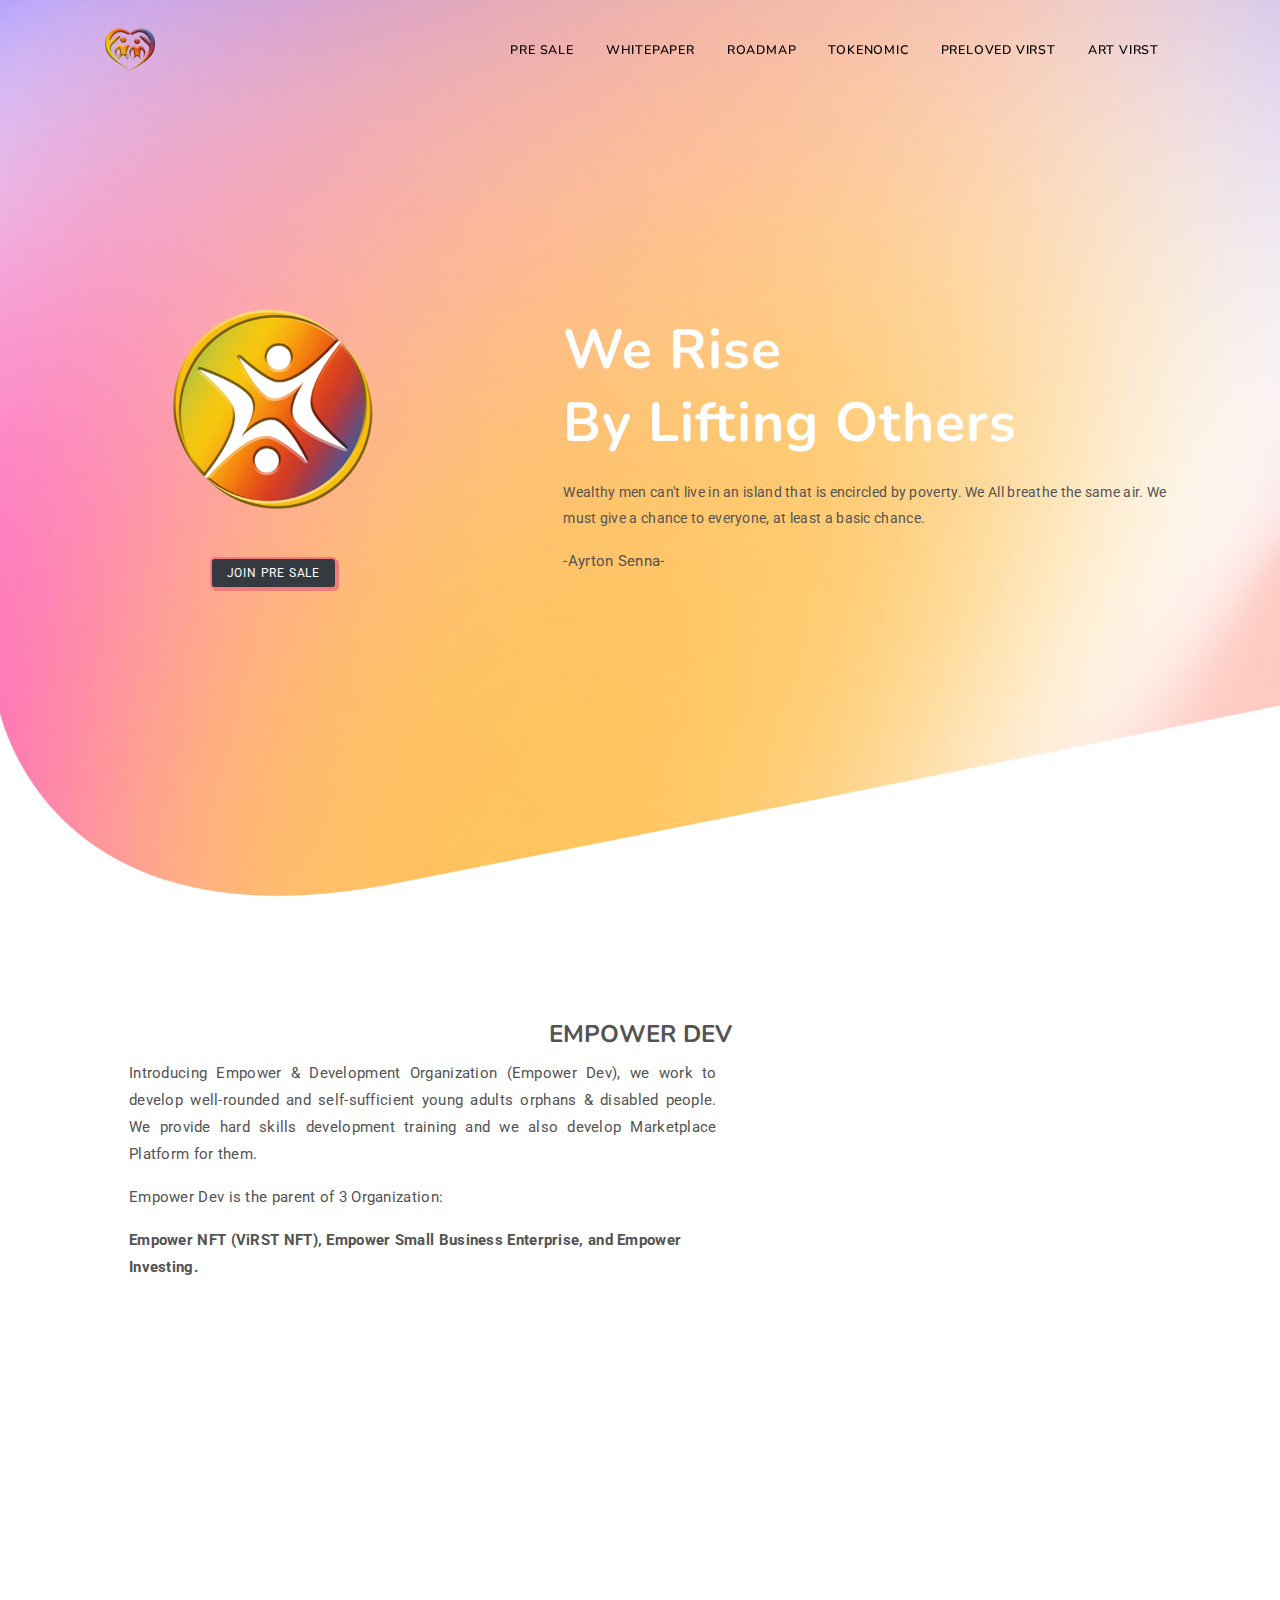
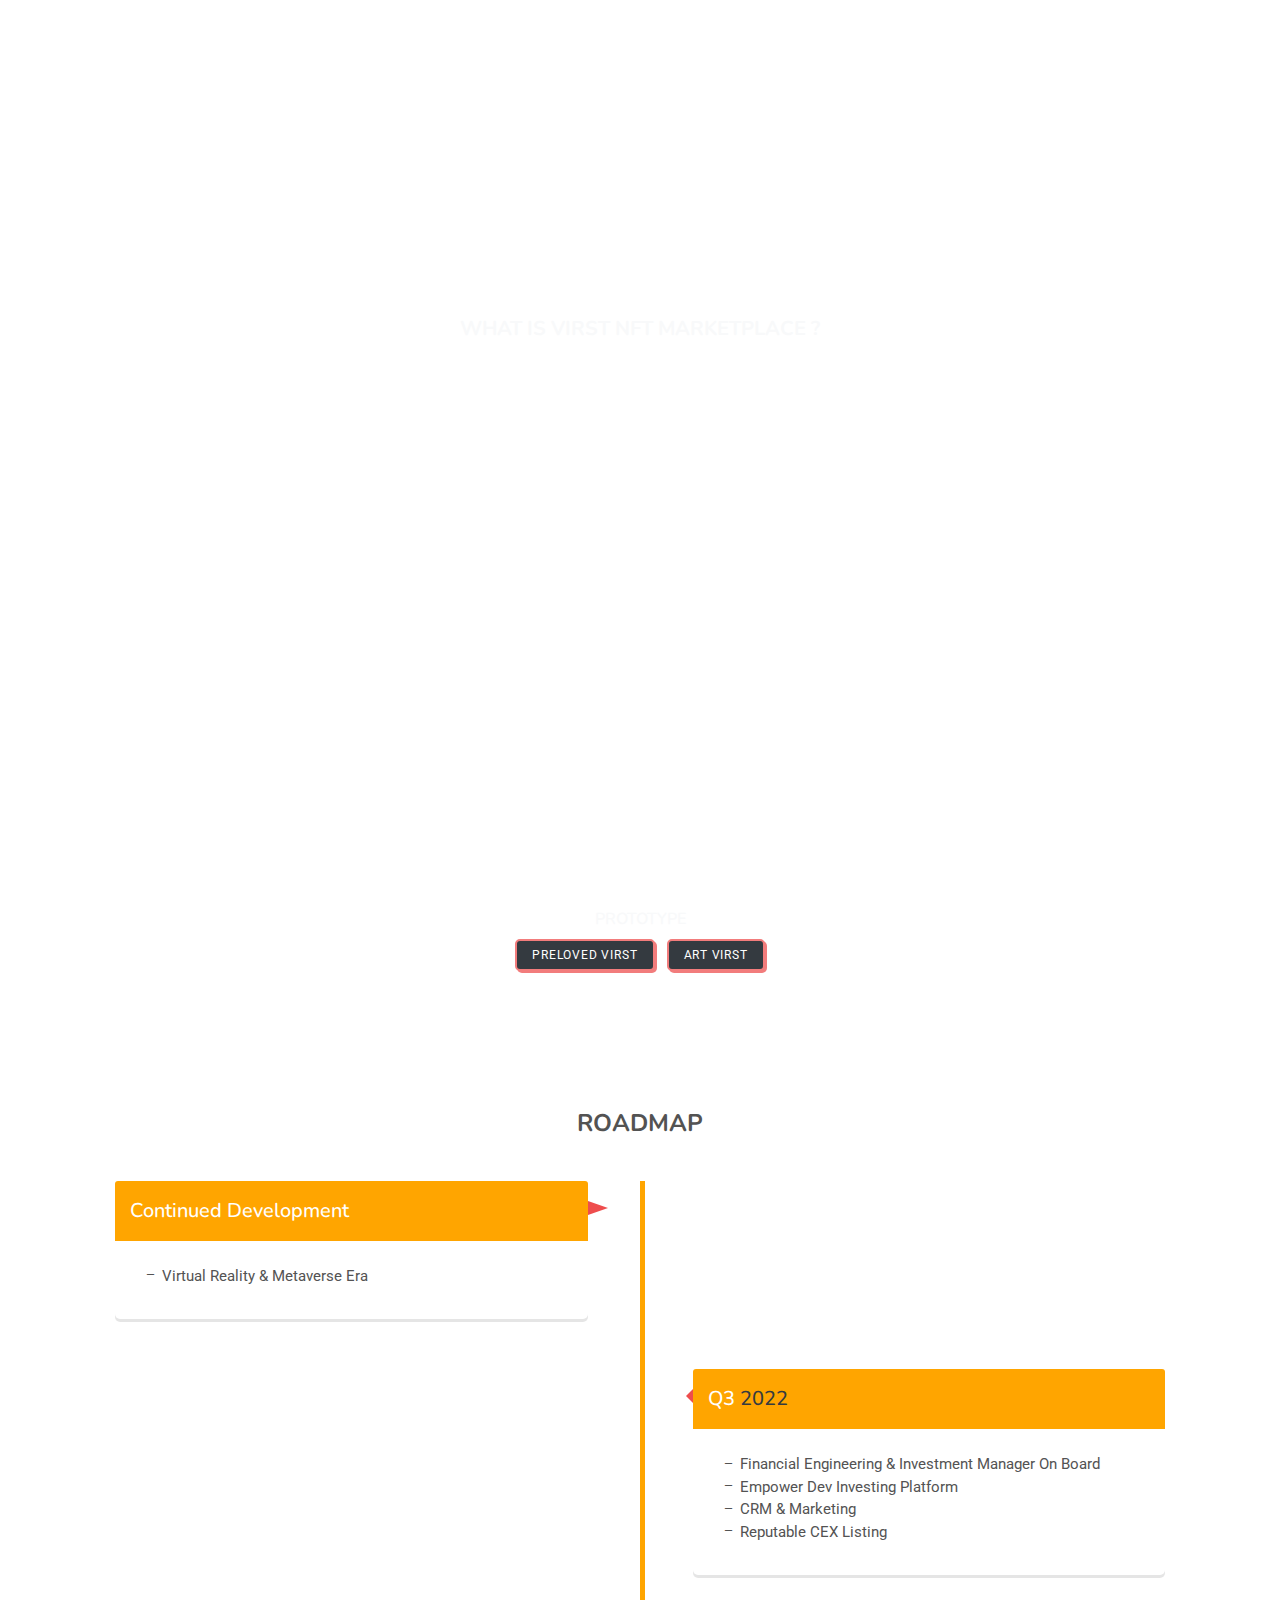
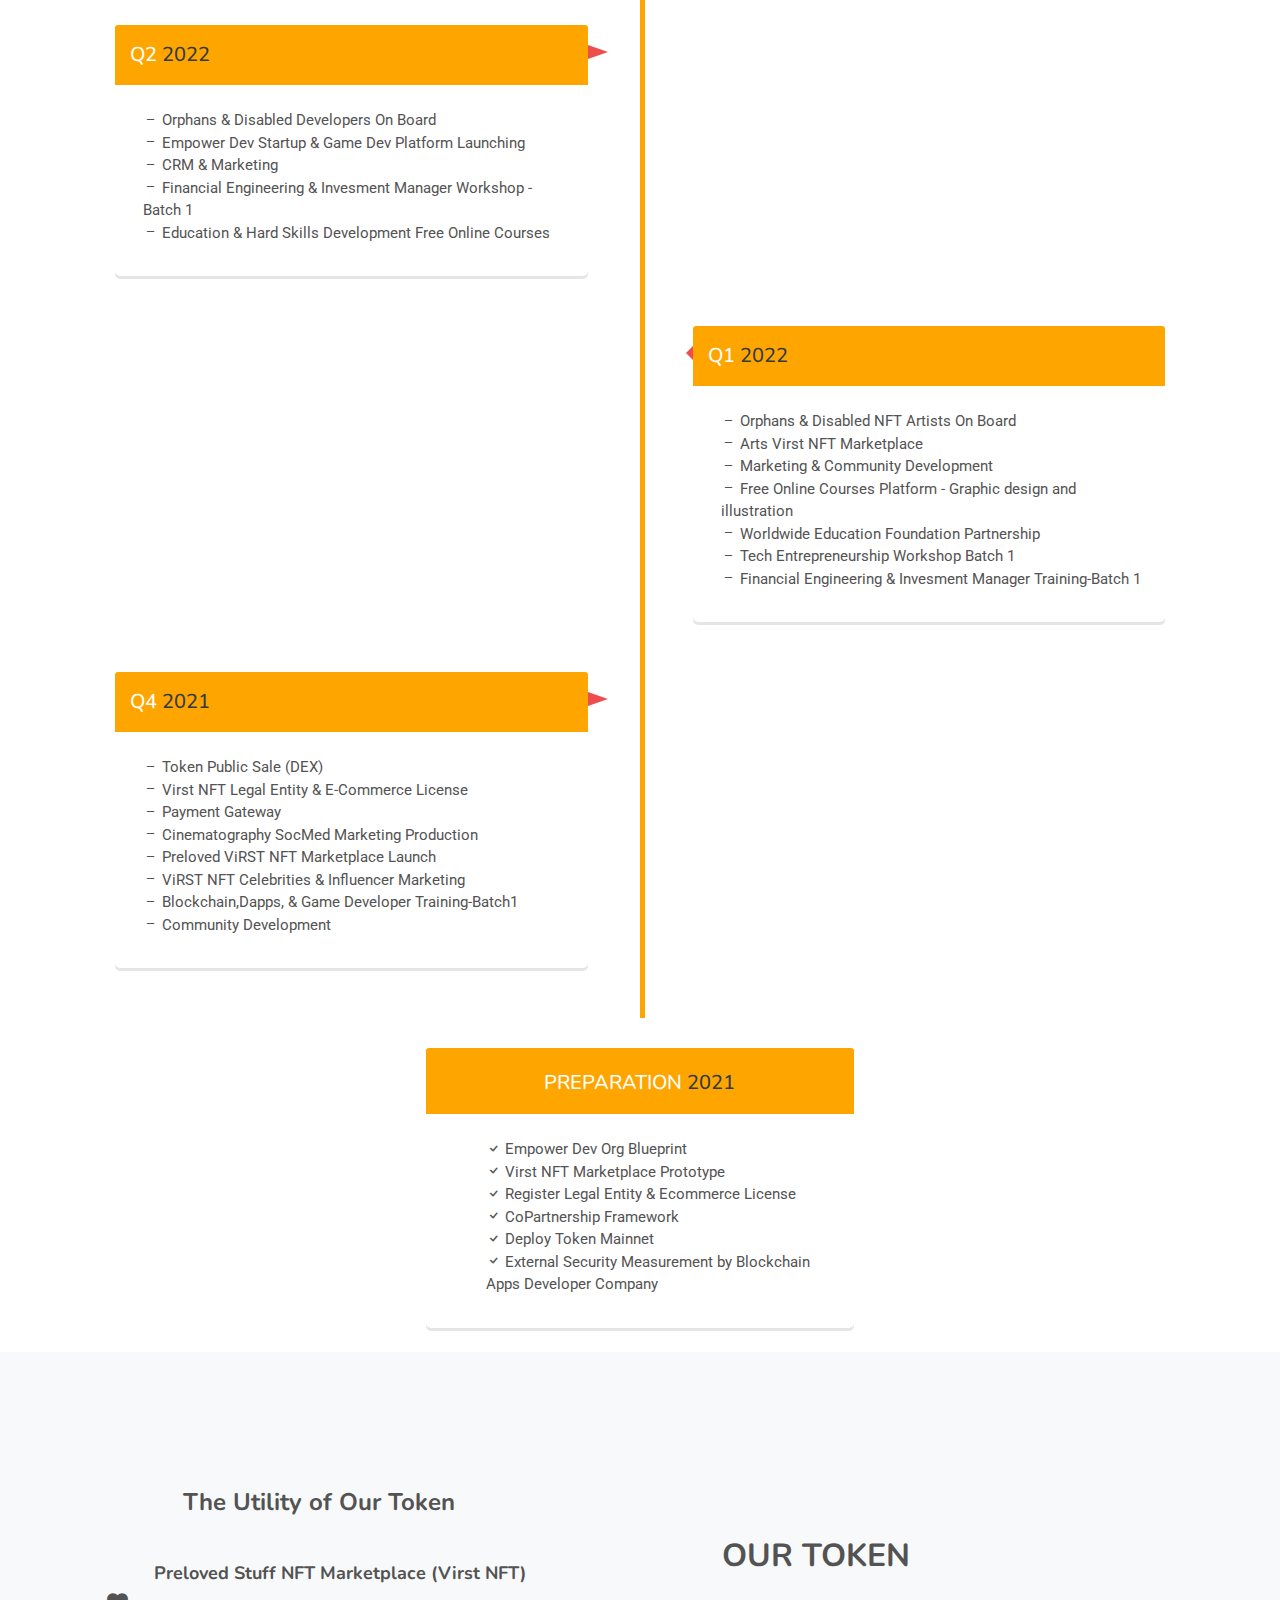
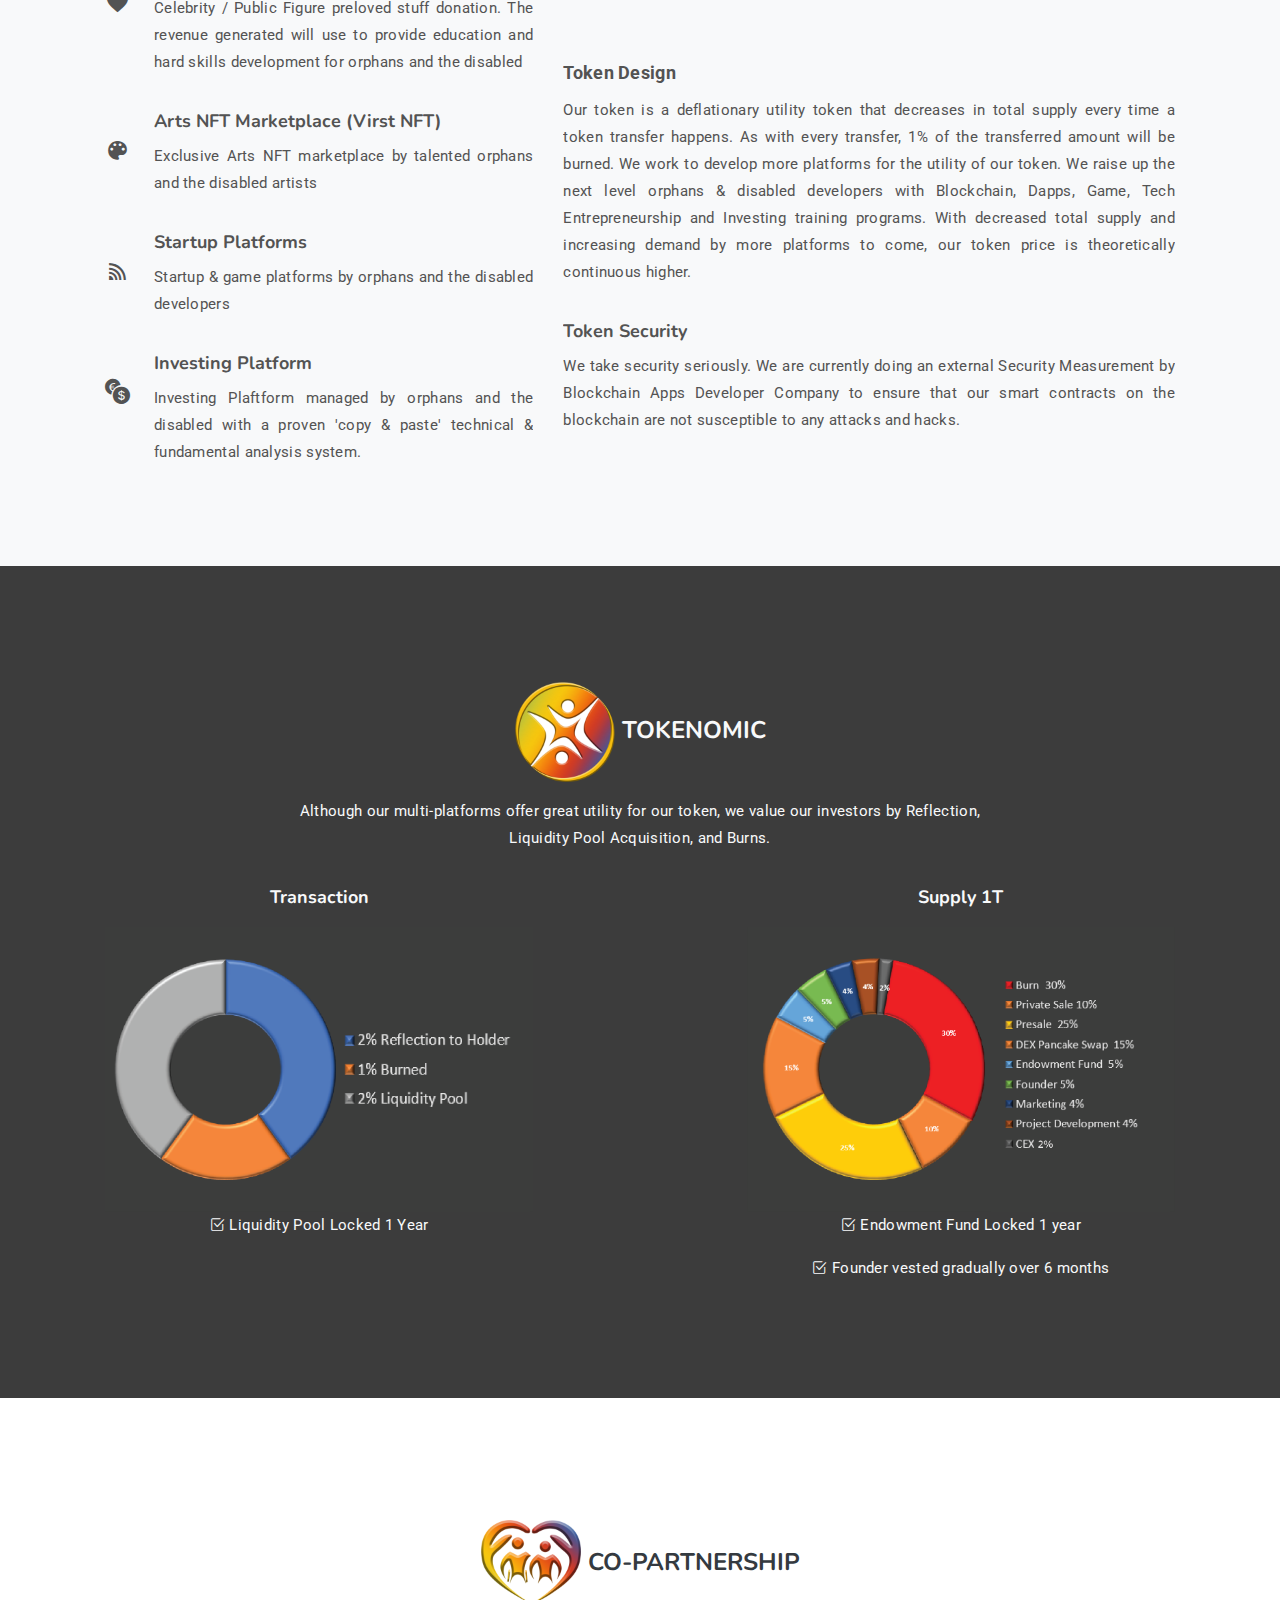
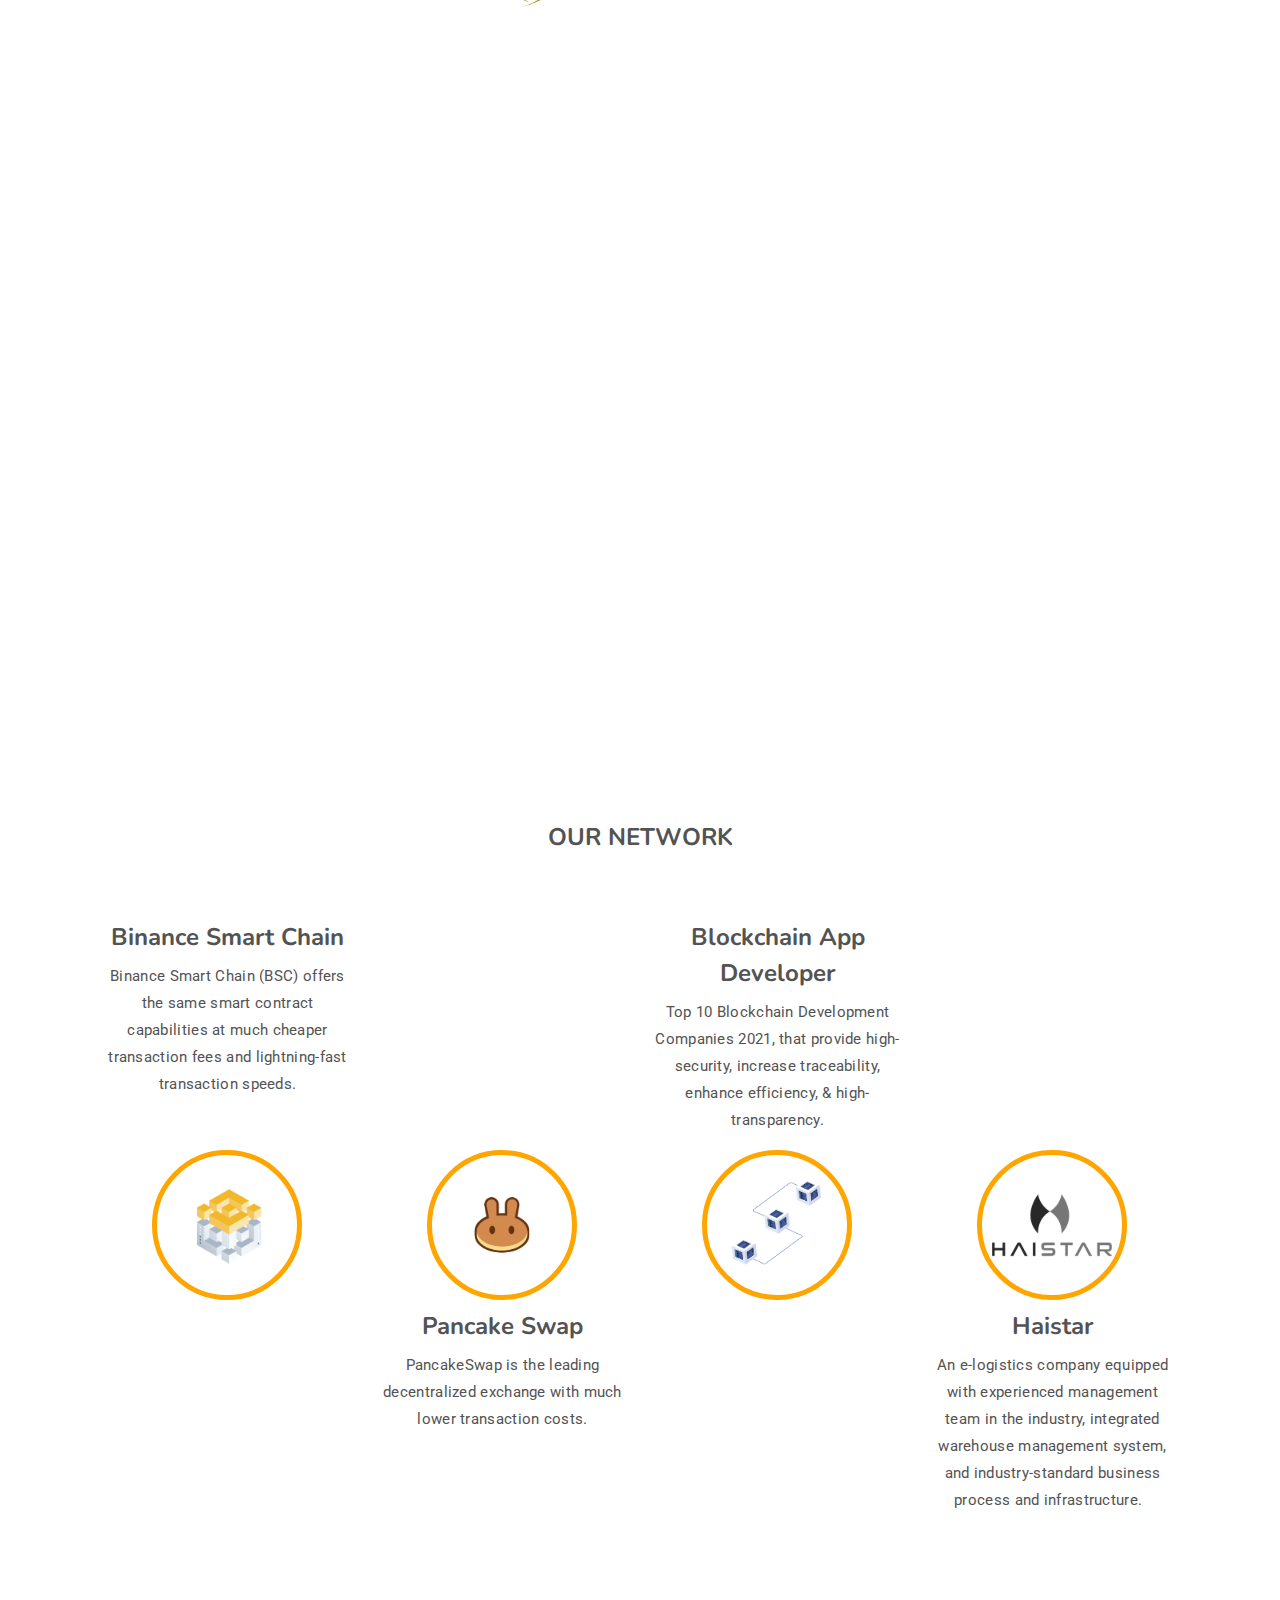
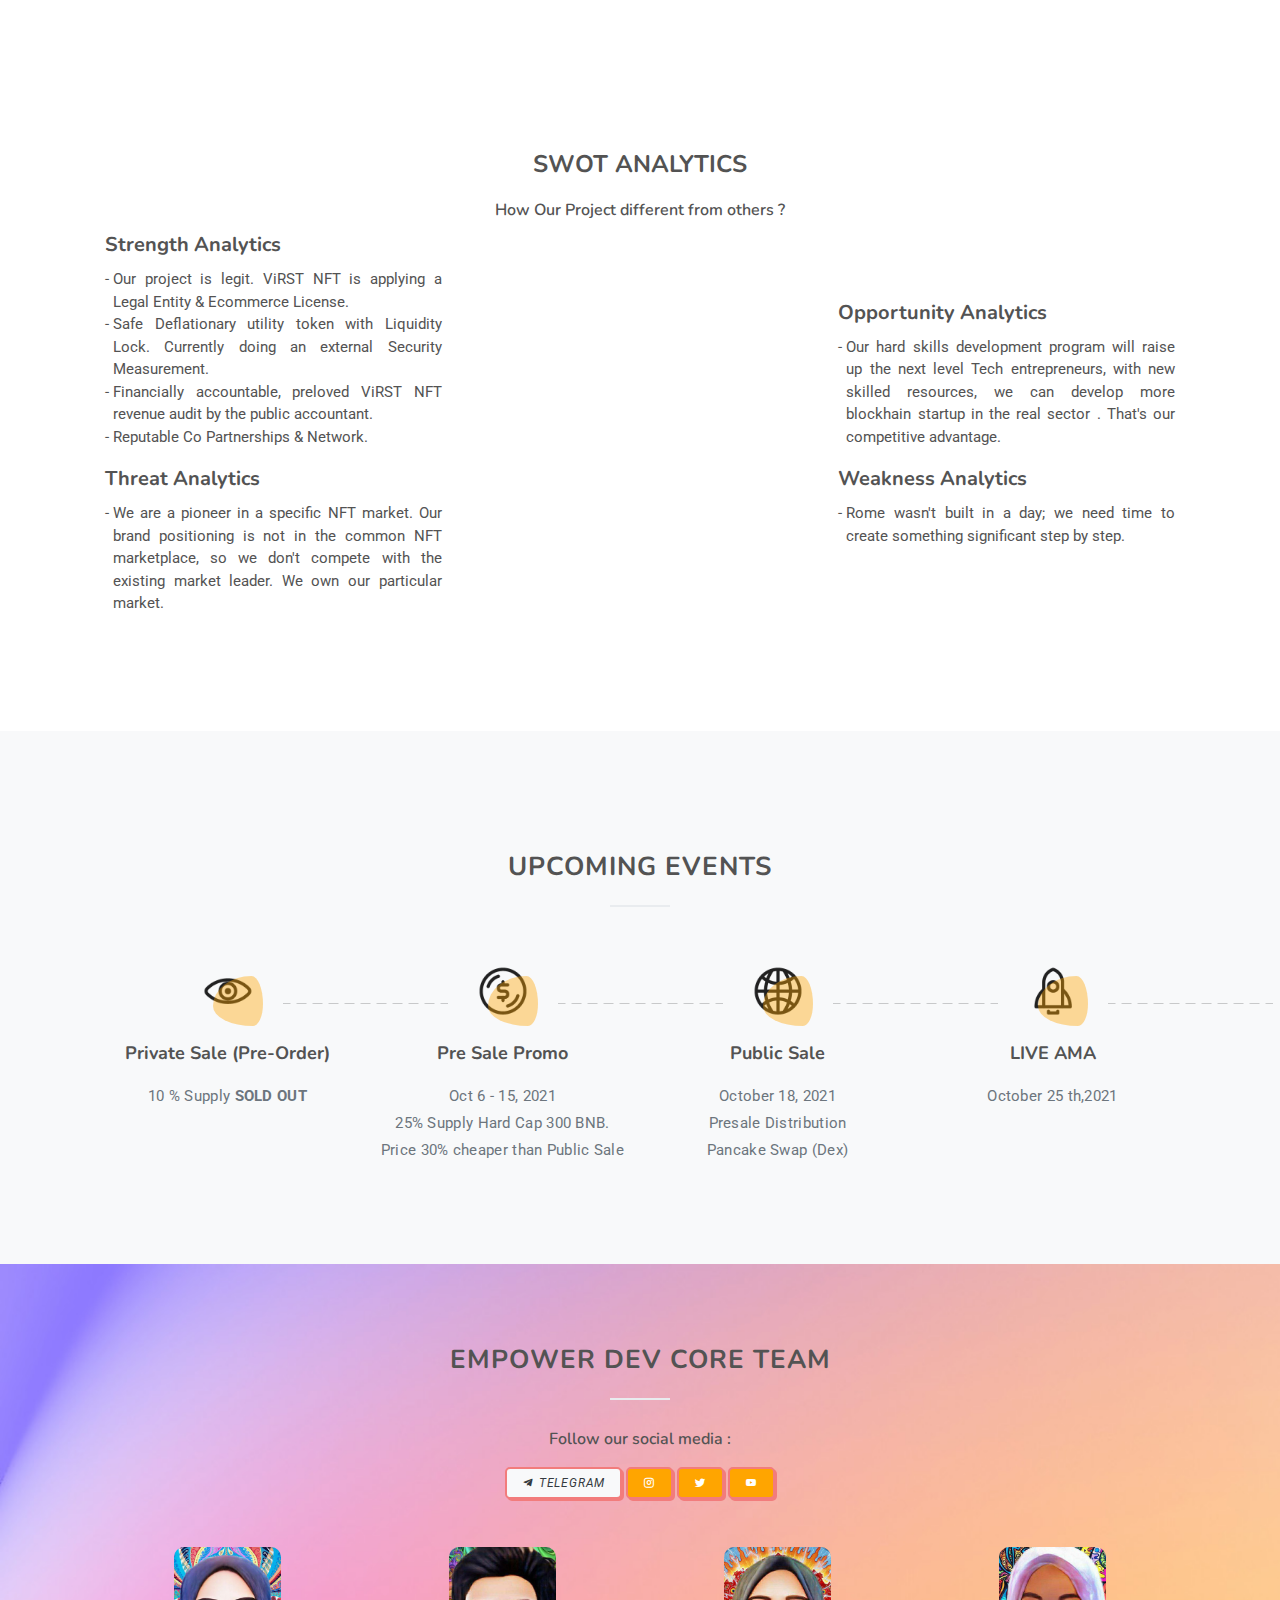
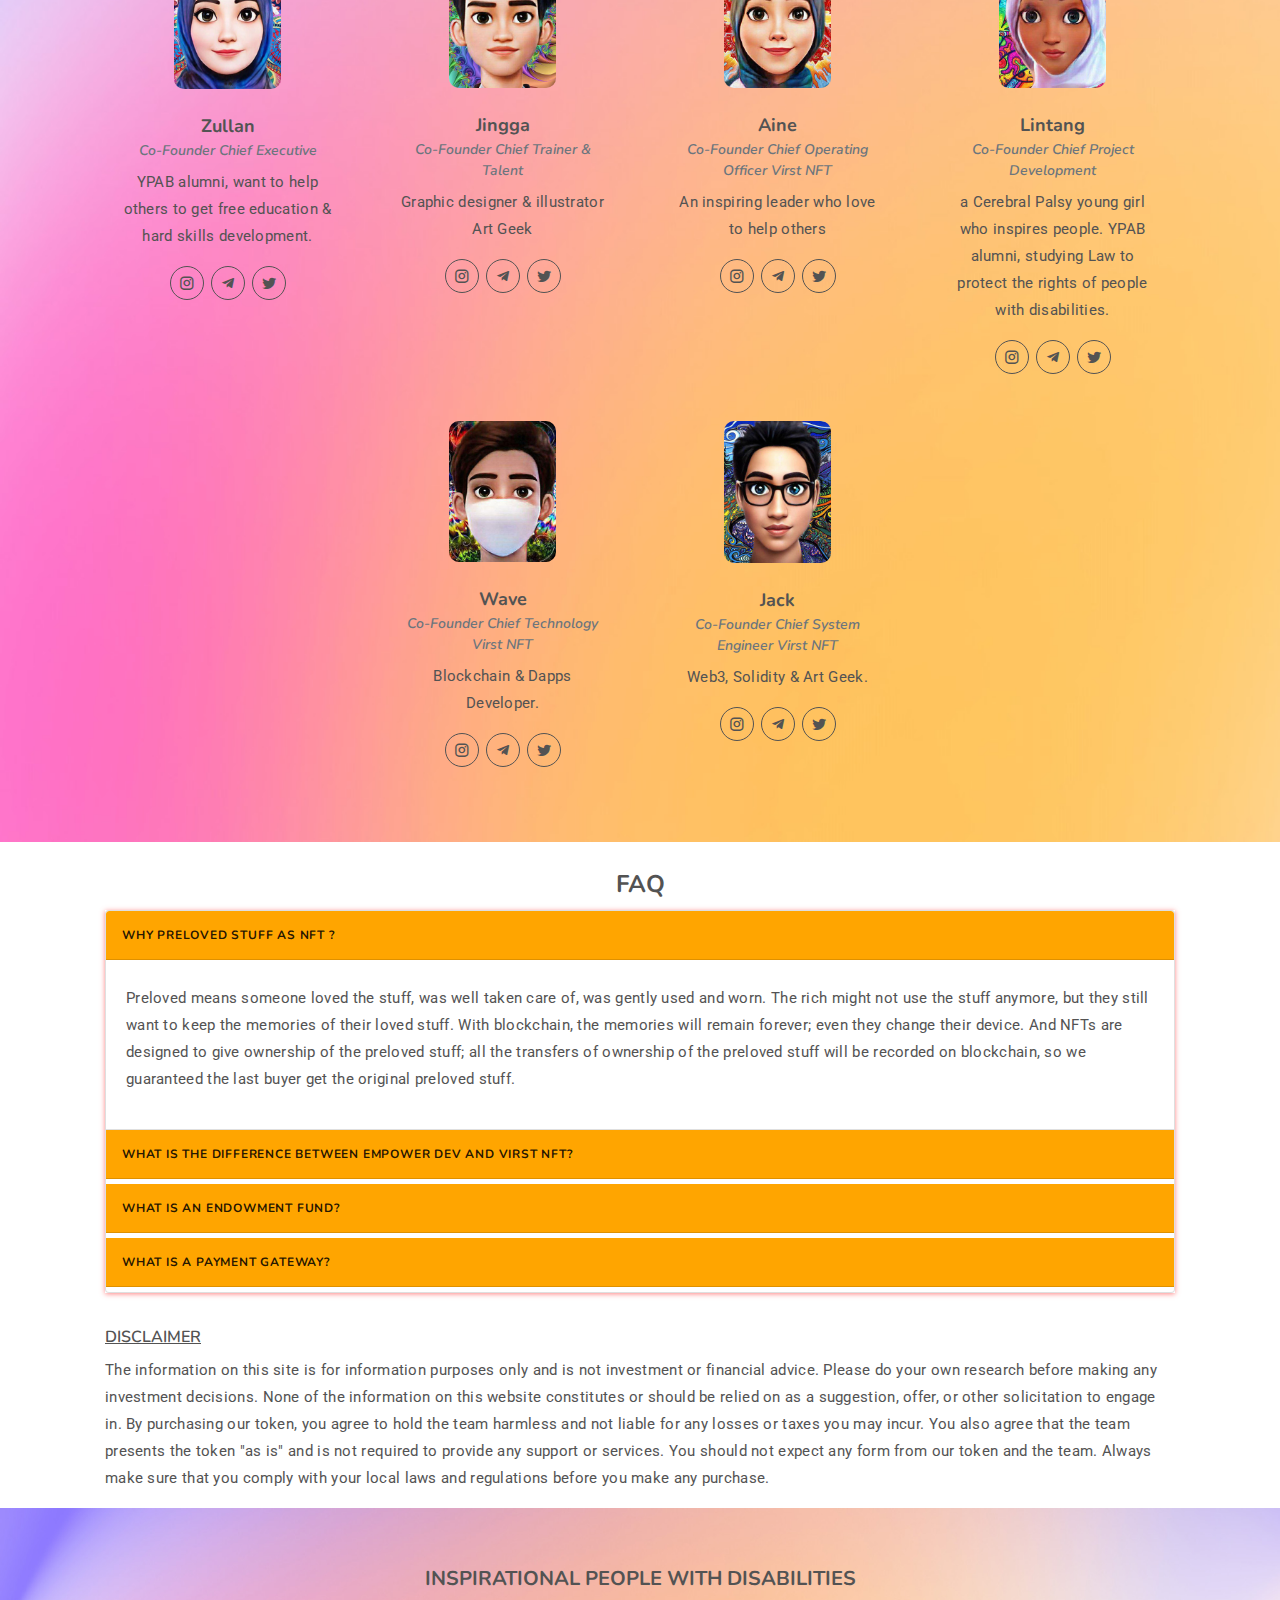
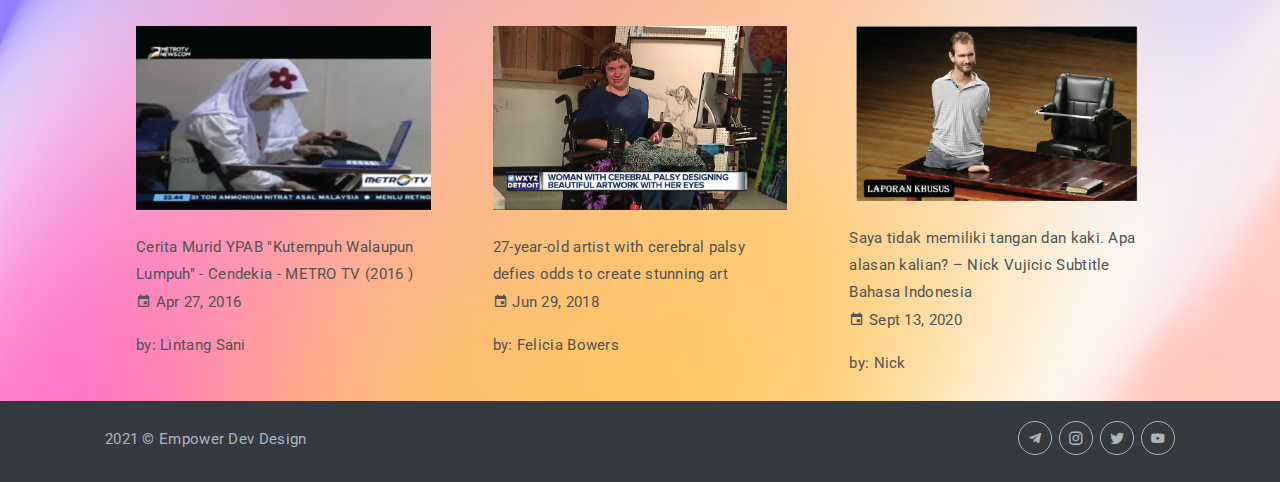
==== index.html @ 3c6fdf51 "first commit empowerdev" ====
<!DOCTYPE html>
<html lang="en">
  <head>
    <meta charset="utf-8" />
    <title>Empower Dev</title>
    <meta name="viewport" content="width=device-width, initial-scale=1.0" />
    <meta name="description" content="Empower Dev Design" />
    <meta name="keywords" content="Empower Dev, boostrap" />
    <meta content="Themesdesign" name="Empower" />
    <!-- favicon -->

    <link rel="shortcut icon" href="../images/favicon-16x16.png" />
    <!-- Bootstrap -->
    <link href="css/bootstrap.min.css" rel="stylesheet" type="text/css" />
    <!-- Magnific -->
    <link href="css/magnific-popup.css" rel="stylesheet" type="text/css" />
    <!-- Icon -->
    <link href="css/materialdesignicons.min.css" rel="stylesheet" type="text/css" />
    <link href="css/pe-icon-7-stroke.css" rel="stylesheet" type="text/css" />
    <!-- SLICK SLIDER -->
    <link rel="stylesheet" href="css/owl.carousel.min.css" />
    <link rel="stylesheet" href="css/owl.theme.css" />
    <link rel="stylesheet" href="css/owl.transitions.css" />
    <!-- Swiper CSS -->
    <link rel="stylesheet" href="css/swiper.min.css" />
    <!-- Animation -->
    <link rel="stylesheet" href="css/aos.css" />
    <!-- Custom Css -->
    <link href="css/style.css" rel="stylesheet" type="text/css" />
    <link rel="stylesheet" href="css/roadmap.css" />

    <!-- icons Boostrap  -->
    <link rel="stylesheet" href="https://cdn.jsdelivr.net/npm/bootstrap-icons@1.5.0/font/bootstrap-icons.css" />
  </head>

  <script src="//cdnjs.cloudflare.com/ajax/libs/jquery/3.2.1/jquery.min.js"></script>
  <script
    src="https://cdn.jsdelivr.net/npm/popper.js@1.16.0/dist/umd/popper.min.js"
    integrity="sha384-Q6E9RHvbIyZFJoft+2mJbHaEWldlvI9IOYy5n3zV9zzTtmI3UksdQRVvoxMfooAo"
    crossorigin="anonymous"
  ></script>

  <body>
    <!-- Loader -->
    <div id="preloader">
      <div id="status">
        <div class="sk-circle">
          <div class="sk-circle1 sk-child"></div>
          <div class="sk-circle2 sk-child"></div>
          <div class="sk-circle3 sk-child"></div>
          <div class="sk-circle4 sk-child"></div>
          <div class="sk-circle5 sk-child"></div>
          <div class="sk-circle6 sk-child"></div>
          <div class="sk-circle7 sk-child"></div>
          <div class="sk-circle8 sk-child"></div>
          <div class="sk-circle9 sk-child"></div>
          <div class="sk-circle10 sk-child"></div>
          <div class="sk-circle11 sk-child"></div>
          <div class="sk-circle12 sk-child"></div>
        </div>
      </div>
    </div>

    <!-- Navbar Start -->
    <nav class="navbar navbar-expand-lg fixed-top navbar-custom navbar-light sticky">
      <div class="container">
        <a class="navbar-brand" href="#">
          <!-- Applock -->
          <img src="images/Empower Dev.png" class="l-dark" height="23" alt="" />
          <img src="images/logo/logo-empower.png" class="l-light" height="23" alt="" />
        </a>

        <button
          class="navbar-toggler"
          type="button"
          data-toggle="collapse"
          data-target="#navbarCollapse"
          aria-controls="navbarCollapse"
          aria-expanded="false"
          aria-label="Toggle navigation"
        >
          <span class="mdi mdi-menu"></span>
        </button>
        <!--end button-->

        <div class="collapse navbar-collapse justify-content-end" id="navbarCollapse">
          <ul class="navbar-nav">
            <li class="nav-item">
              <a class="nav-link" href="pages/whitelist.html">PRE SALE</a>
            </li>
            <!--end nav item-->
            <li class="nav-item">
              <a class="nav-link" href="pages/whitepaper.pdf" target="_blank">WHITEPAPER</a>
            </li>
            <!--end nav item-->
            <li class="nav-item">
              <a class="nav-link" href="#roadmap">ROADMAP</a>
            </li>
            <!--end nav item-->
            <!--end nav item-->
            <li class="nav-item">
              <a class="nav-link" href="#tokenomic">TOKENOMIC</a>
            </li>
            <!--end nav item-->
            <li class="nav-item">
              <a class="nav-link" href="http://preloved.empowerdev.org/" target="blank">PRELOVED VIRST</a>
            </li>
            <!--end nav item-->
            <li class="nav-item">
              <a class="nav-link" href="http://art.empowerdev.org/" target="blank">ART VIRST</a>
            </li>
            <!--end nav item-->
          </ul>

          <!--end navbar nav-->
          <!--end login button-->
        </div>
        <!--end collapse-->
      </div>
      <!--end container-->
    </nav>
    <!--end navbar-->
    <!-- Navbar End -->

    <!-- HOME START-->
    <section class="bg-home" style="background-image: url('images/bg/48.jpg')" id="home">
      <div class=""></div>
      <div class="home-center">
        <div class="home-desc-center">
          <div class="container">
            <div class="row justify-content-between">
              <div class="col-lg-4 me-3 col-md-4">
                <div class="home-img text-md-right text-lg-center">
                  <img src="images/logo/token.png" class="img-fluid mover-img" alt="" width="200px" />
                  <div class="mt-5">
                    <a href="/pages/whitelist.html"><button class="btn btn-custom bg-dark">JOIN PRE SALE</button></a>
                  </div>
                </div>
              </div>
              <div class="col-lg-7 col-md-8" data-aos="zoom-in">
                <div class="title-heading pe-4">
                  <h1 class="heading text-white">We Rise</h1>
                  <h1 class="heading text-white mb-3">By Lifting Others</h1>
                  <p class="para-desc text-dark-50">
                    Wealthy men can't live in an island that is encircled by poverty. We All breathe the same air. We must give a chance to everyone,
                    at least a basic chance.
                  </p>
                  <p class="mb-3">-Ayrton Senna-</p>
                </div>
              </div>
              <!--end col-->

              <!--end col-->
            </div>
            <!--end row-->
          </div>
          <!--end container-->
          <div class="container-fluid">
            <div class="row">
              <div class="home-shape">
                <img src="images/shp01.png" alt="" class="img-fluid mx-auto d-block" />
              </div>
            </div>
            <!--end row-->
          </div>
          <!--end container fluid-->
        </div>
        <!--end home desc center-->
      </div>
      <!--end home center-->
    </section>
    <!--end section-->
    <!-- HOME END-->
    <!-- <section class="social-media py-3">
      <div class="heading-social">
        <div class="row">
          <div class="col-lg-12 text-center">
            <h6 style="margin-bottom: 0">Follow our social media :</h6>
          </div>
          <div class="col-lg-12 text-center py-3">
            <a href="https://t.me/empowerdev" target="blank"
              ><button class="btn btn-dark bg-light text-dark"><i class="mdi mdi-telegram"> Telegram </i></button></a
            >
            <a href="https://www.instagram.com/empower_dev" target="blank"
              ><button class="btn btn-custom bg-custom"><i class="mdi mdi-instagram"></i></button
            ></a>
            <a href="https://twitter.com/empowerdev_" target="blank"
              ><button class="btn btn-custom bg-custom"><i class="mdi mdi-twitter"></i></button
            ></a>
            <a href="https://www.youtube.com/channel/UCtwaFL__A_mYk_PwYwYPLLA" target="blank"
              ><button class="btn btn-custom bg-custom"><i class="mdi mdi-youtube"></i></button
            ></a>
          </div>
        </div>
      </div>
    </section> -->
    <!-- About Start -->
    <section class="section" id="about">
      <div class="container">
        <div class="row text-center justify-content-center">
          <div class="col-12 title-about">
            <img src="images/logo/logo-empower.png" width="150px" alt="" class="text-center" data-aos="fade-left" />
            <h4 class="title text-uppercase text-center mt-3">Empower Dev</h4>
          </div>
        </div>

        <div class="row align-items-center">
          <div class="col-lg-7 col-md-12 my-4 mt-sm-0 pt-sm-0">
            <div class="about-app ml-lg-4">
              <p class="text-justify">
                Introducing Empower & Development Organization (Empower Dev), we work to develop well-rounded and self-sufficient young adults orphans
                & disabled people. We provide hard skills development training and we also develop Marketplace Platform for them.
              </p>
              <p>Empower Dev is the parent of 3 Organization:</p>
              <p><b>Empower NFT (ViRST NFT), Empower Small Business Enterprise, and Empower Investing. </b></p>
            </div>
          </div>
          <!--end col-->
          <div class="col-lg-5 col-md-5 text-center logo-about">
            <img src="images/logo/logo-empower.png" class="img-fluid" data-aos="fade-left" alt="" width="50%" />
          </div>
          <!--end col-->
        </div>

        <!--end row-->

        <div class="row mt-5">
          <div class="col-md-4 mt-4 mt-sm-0 pt-2 pt-sm-0 order-2 order-md-1" data-aos="fade-up">
            <div class="about-app mr-lg-4">
              <div class="images-nft text-center">
                <img src="images/logo/logo-nft.png" alt="" width="30%" />
              </div>
              <h4 class="title text-uppercase text-center mt-2 mb-2">Empower NFT (VIRST NFT)</h4>
              <p class="text-muted text-justify">
                Empower NFT collaborates with world-class art teachers to support free art courses to unlock youth orphans and the disabled full
                potential. Empower NFT is currently developing VIRST NFT Marketplace for NFT preloved stuff donation and Arts created by orphans and
                the disabled Artists.
              </p>
            </div>
          </div>
          <div class="col-md-4 mt-4 mt-sm-0 pt-2 pt-sm-0 order-2 order-md-1" data-aos="fade-down">
            <div class="about-app mr-lg-4">
              <div class="images-nft text-center">
                <img src="images/logo/logo-sbe.png" alt="" width="30%" />
              </div>
              <h4 class="title text-uppercase text-center mt-2 mb-2">Empower SBE</h4>
              <p class="text-muted text-justify">
                Empower SBE provides orphans and the disabled with the skills, knowledge, and venture capital funding required to become innovative
                and successful Tech Entrepreneurs. Two types of businesses would be sponsored blockhain startups and game developers.
              </p>
            </div>
          </div>
          <div class="col-md-4 mt-4 mt-sm-0 pt-2 pt-sm-0 order-2 order-md-1" data-aos="fade-up">
            <div class="about-app mr-lg-4">
              <div class="images-nft text-center">
                <img src="images/logo/logo-inves.png" alt="" width="30%" />
              </div>
              <h4 class="title text-uppercase text-center mt-2 mb-2">Empower Investing</h4>
              <p class="text-muted text-justify">
                Empower Investing provide orphans and the disabled with the skills to evaluate fundamental analysis, working trading techniques &
                strategies, algorithmic cryptocurrency trading and how to do proper research to find the best coins to invest in
              </p>
            </div>
          </div>
          <!--end col-->
        </div>
        <!--end row-->
      </div>

      <!--end container-->
    </section>

    <!--end section-->
    <!-- About End -->

    <!-- CTA Start -->

    <section class="section bg-video" style="background: url('images/bg/1.jpg') fixed right" id="video">
      <div class="container">
        <div class="row justify-content-center text-center">
          <div class="col-10 col-md-10 col-sm-5 mb-2">
            <h5 class="text-light text-uppercase">What is VIRST NFT Marketplace ?</h5>
          </div>
          <!--end col-->
        </div>
        <div class="row justify-content-center text-center">
          <div class="col-lg-10 col-md-10">
            <div class="md-5 text-center">
              <div class="embed-responsive embed-responsive-16by9">
                <iframe
                  width="1280"
                  height="720"
                  src="https://www.youtube.com/embed/qvNshK8oUm4"
                  title="YouTube video player"
                  frameborder="0"
                  allow="accelerometer; autoplay; clipboard-write; encrypted-media; gyroscope; picture-in-picture"
                  allowfullscreen
                ></iframe>
              </div>
              <div class="mt-5">
                <h6 class="text-center text-light">PROTOTYPE</h6>
              </div>
              <div class="mt-2">
                <a href="http://preloved.empowerdev.org/" target="blank"><button class="btn btn-custom bg-dark mr-2">PRELOVED VIRST</button></a>
                <a href="http://art.empowerdev.org/" target="blank"><button class="btn btn-custom bg-dark">ART VIRST</button></a>
              </div>

              <!-- <a href="https://www.youtube.com/watch?v=neRMRhaf11w" class="play-btn video-play-icon">
              <img src="images/icon/play-button-light.png" class="img-fluid mt-4 pt-2" alt="" />
            </a>
            <h6 class="text-white text-uppercase mt-3">View App Promo</h6> -->
            </div>
            <!--end col-->
          </div>
          <!--end row-->
        </div>
      </div>
      <!--end container-->
    </section>

    <!--end section-->
    <!-- CTA End -->

    <!-- ROADMAP START -->

    <section class="roadmap" id="roadmap" style="background: url('images/bg/48.jpg') fixed right">
      <div class="container py-4">
        <h4 class="project-name">ROADMAP</h4>
        <div id="timeline">
          <div class="timeline-item">
            <img src="images/icon/Icons-01.png" alt="" class="timeline-icon" data-aos="fade-up" />

            <div class="timeline-content">
              <h5>Continued Development <span></span></h5>

              <ul class="mt-4">
                <li><i class="bi bi-dash"></i> Virtual Reality & Metaverse Era</li>
              </ul>
            </div>
          </div>

          <div class="timeline-item">
            <img src="images/icon/Icons-02.png" alt="" class="timeline-icon" data-aos="fade-up" />
            <div class="timeline-content right">
              <h5>Q3 <span class="text-dark">2022</span></h5>
              <ul class="mt-4">
                <li><i class="bi bi-dash"></i> Financial Engineering & Investment Manager On Board</li>
                <li><i class="bi bi-dash"></i> Empower Dev Investing Platform</li>
                <li><i class="bi bi-dash"></i> CRM & Marketing</li>
                <li><i class="bi bi-dash"></i> Reputable CEX Listing</li>
              </ul>
            </div>
          </div>

          <div class="timeline-item">
            <img src="images/icon/united icons-07.png"" class="timeline-icon" data-aos="fade-up" />

            <div class="timeline-content">
              <h5>Q2 <span class="text-dark">2022</span></h5>

              <ul class="mt-4">
                <li><i class="bi bi-dash"></i> Orphans & Disabled Developers On Board</li>
                <li><i class="bi bi-dash"></i> Empower Dev Startup & Game Dev Platform Launching</li>
                <li><i class="bi bi-dash"></i> CRM & Marketing</li>
                <li><i class="bi bi-dash"></i> Financial Engineering & Invesment Manager Workshop - Batch 1</li>

                <li><i class="bi bi-dash"></i> Education & Hard Skills Development Free Online Courses</li>
              </ul>
            </div>
          </div>

          <div class="timeline-item">
            <img src="images/icon/Icons-04.png" alt="" class="timeline-icon" data-aos="fade-up" />
            <div class="timeline-content right">
              <h5 class="fw-bold">Q1 <span class="text-dark">2022</span></h5>
              <ul class="mt-4">
                <li><i class="bi bi-dash"></i> Orphans & Disabled NFT Artists On Board</li>
                <li><i class="bi bi-dash"></i> Arts Virst NFT Marketplace</li>
                <li><i class="bi bi-dash"></i> Marketing & Community Development</li>
                <li><i class="bi bi-dash"></i> Free Online Courses Platform - Graphic design and illustration</li>
                <li><i class="bi bi-dash"></i> Worldwide Education Foundation Partnership</li>
                <li><i class="bi bi-dash"></i> Tech Entrepreneurship Workshop Batch 1</li>
                <li><i class="bi bi-dash"></i> Financial Engineering & Invesment Manager Training-Batch 1</li>
              </ul>
            </div>
          </div>

          <div class="timeline-item">
            <img src="images/icon/united icons-05.png" alt="" class="timeline-icon" data-aos="fade-up" />

            <div class="timeline-content">
              <h5>Q4 <span class="text-dark">2021</span></h5>

              <ul class="mt-4">
                <li><i class="bi bi-dash"></i> Token Public Sale (DEX)</li>
                <li><i class="bi bi-dash"></i> Virst NFT Legal Entity & E-Commerce License</li>
                <li><i class="bi bi-dash"></i> Payment Gateway</li>
                <li><i class="bi bi-dash"></i> Cinematography SocMed Marketing Production</li>
                <li><i class="bi bi-dash"></i> Preloved ViRST NFT Marketplace Launch</li>
                <li><i class="bi bi-dash"></i> ViRST NFT Celebrities & Influencer Marketing</li>
                <li><i class="bi bi-dash"></i> Blockchain,Dapps, & Game Developer Training-Batch1</li>
                <li><i class="bi bi-dash"></i> Community Development</li>
              </ul>
            </div>
          </div>
        </div>
        <div class="row justify-content-center">
          <div class="col-lg-5">
            <div class="timeline-content center">
              <h5 class="fw-bold text-center">PREPARATION <span class="text-dark"> 2021</span></h5>
              <ul class="mt-4">
                <li><i class="bi bi-check"></i> Empower Dev Org Blueprint</li>
                <li><i class="bi bi-check"></i> Virst NFT Marketplace Prototype</li>
                <li><i class="bi bi-check"></i> Register Legal Entity & Ecommerce License</li>
                <li><i class="bi bi-check"></i> CoPartnership Framework</li>
                <li><i class="bi bi-check"></i> Deploy Token Mainnet</li>
                <li><i class="bi bi-check"></i> External Security Measurement by Blockchain Apps Developer Company</li>
              </ul>
            </div>
          </div>
        </div>
      </div>
    </section>

    <!-- ROADMAP END -->

    <!-- OurToken Start -->
    <section class="section bg-light" id="services">
      <div class="container">
        <div class="row justify-content-center" data-aos="flip-up">
          <div class="col-10 text-center title-token">
            <h2 class="mb-2 text-uppercase mt-sm-0"><img src="images/logo/token.png" width="150px" /> Our Token</h2>
          </div>
        </div>
        <div class="row services justify-content-center align-items-center">
          <div class="col-lg-5 col-md-5">
            <div class="core-service">
              <div class="core-service-content mt-4 pt-2 fea-left">
                <div class="content">
                  <h4 class="mb-2 text-center">The Utility of Our Token</h4>
                </div>
              </div>
              <div class="core-service-content mt-4 pt-2 fea-left">
                <div class="icon mr-4 mt-4">
                  <i class="mdi mdi-heart"></i>
                </div>
                <div class="content">
                  <h4 class="title mb-2 text-justify">Preloved Stuff NFT Marketplace (Virst NFT)</h4>
                  <p class="mb-0 text-justify">
                    Celebrity / Public Figure preloved stuff donation. The revenue generated will use to provide education and hard skills development
                    for orphans and the disabled
                  </p>
                </div>
              </div>

              <div class="core-service-content mt-4 pt-2 fea-left">
                <div class="icon mr-4 mt-4">
                  <i class="mdi mdi-palette"></i>
                </div>
                <div class="content">
                  <h4 class="title mb-2 text-justify">Arts NFT Marketplace (Virst NFT)</h4>
                  <p class="mb-0 text-justify">Exclusive Arts NFT marketplace by talented orphans and the disabled artists</p>
                </div>
              </div>

              <div class="core-service-content mt-4 pt-2 fea-left">
                <div class="icon mr-4 mt-4">
                  <i class="mdi mdi-signal-variant text-justify"></i>
                </div>
                <div class="content">
                  <h4 class="title mb-2 text-justify">Startup Platforms</h4>
                  <p class="mb-0 text-justify">Startup & game platforms by orphans and the disabled developers</p>
                </div>
              </div>

              <div class="core-service-content mt-4 pt-2 fea-left">
                <div class="icon mr-4 mt-4">
                  <i class="bi bi-currency-exchange"></i>
                </div>
                <div class="content">
                  <h4 class="title mb-2 text-justify" style="margin-bottom: 20px">Investing Platform</h4>
                  <p class="mb-0 text-justify">
                    Investing Plaftform managed by orphans and the disabled with a proven 'copy & paste' technical & fundamental analysis system.
                  </p>
                </div>
              </div>
            </div>
          </div>
          <!--end col-->

          <div class="col-lg-7 col-md-5">
            <div class="core-service">
              <h2 class="mb-2 text-uppercase mt-sm-0"><img src="images/logo/token.png" alt="" width="150px" data-aos="flip-up" /> Our Token</h2>
              <div class="core-service-content lg-mt-2 lg-md-2 pt-2 fea-left">
                <div class="content text-center"></div>
              </div>

              <div class="core-service-content mt-lg-42 pt-2 fea-left">
                <div class="content">
                  <p class="title mb-2 text-justify">Token Design</p>
                  <p class="mb-0 text-justify">
                    Our token is a deflationary utility token that decreases in total supply every time a token transfer happens. As with every
                    transfer, 1% of the transferred amount will be burned. We work to develop more platforms for the utility of our token. We raise up
                    the next level orphans & disabled developers with Blockchain, Dapps, Game, Tech Entrepreneurship and Investing training programs.
                    With decreased total supply and increasing demand by more platforms to come, our token price is theoretically continuous higher.
                  </p>
                </div>
              </div>

              <div class="core-service-content mt-lg-4 pt-2 fea-left">
                <div class="content">
                  <h4 class="title mb-2 text-justify">Token Security</h4>
                  <p class="mb-0 text-justify">
                    We take security seriously. We are currently doing an external Security Measurement by Blockchain Apps Developer Company to ensure
                    that our smart contracts on the blockchain are not susceptible to any attacks and hacks.
                  </p>
                </div>
              </div>

              <!-- <div class="core-service-content mt-lg-4 pt-2 fea-left">
                <div class="content">
                  <p class="text-light mb-0 text-justify">
                    *) Our token name & SC will be published after passing security measurement by Blockchain App Developer Company
                  </p>
                </div>
              </div> -->
            </div>
          </div>

          <!--end col-->
        </div>
        <!--end row-->
      </div>
      <!--end container-->
    </section>
    <!--end section-->
    <!-- OurToken End -->

    <!-- Tokenomic Start -->
    <section class="section bg-custom2" id="tokenomic">
      <div class="container">
        <div class="row text-light">
          <div class="col-12">
            <h4 class="title text-center text-uppercase mt-3 mb-3"><img src="images/logo/token.png" alt="" width="100px" /> Tokenomic</h4>

            <p class="text-center mx-auto para-desc mb-0">
              Although our multi-platforms offer great utility for our token, we value our investors by Reflection, Liquidity Pool Acquisition, and
              Burns.
            </p>
          </div>
          <!--end col-->
        </div>
        <!--end row-->

        <div class="row justify-content-between text-light">
          <div class="col-md-5 mt-4 pt-2">
            <div class="device-feature text-center">
              <div class="content">
                <h4 class="title mb-3">Transaction</h4>
                <img src="images/bg/tokenomic-01.png" class="img-fluid" alt="" height="50%" />
                <div class="description">
                  <p class="text-light"><i class="bi bi-check2-square"></i> Liquidity Pool Locked 1 Year</p>
                </div>
              </div>
            </div>
          </div>
          <!--end col-->

          <div class="col-md-5 mt-4 pt-2">
            <div class="device-feature text-center">
              <div class="content">
                <h4 class="title mb-3">Supply 1T</h4>
                <img src="images/bg/tokenomic-02.png" class="img-fluid" alt="" height="50%" />
                <div class="description">
                  <p class="text-light"><i class="bi bi-check2-square"></i> Endowment Fund Locked 1 year</p>
                </div>
                <div class="description">
                  <p class="text-light"><i class="bi bi-check2-square"></i> Founder vested gradually over 6 months</p>
                </div>
              </div>
            </div>
          </div>
          <!--end col-->

          <!--end col-->
        </div>
        <!--end row-->
      </div>
      <!--end container-->
    </section>
    <!--end section-->
    <!-- Tokenomic Start -->

    <!-- Partnership Start -->
    <section class="section" id="partner">
      <div class="container">
        <div class="row text-light justify-content-center">
          <div class="col-12">
            <h4 class="title text-center text-dark text-uppercase mt-3 mb-3 mover-img">
              <img src="images/logo/logo-empower.png" alt="" width="100px" /> Co-Partnership
            </h4>
          </div>
          <!--end col-->
        </div>
        <!--end row-->

        <div class="row text-light justify-content-center">
          <div class="card col-lg-3 col-md-5 mt-4 mx-2 py-4 px-2 text-dark" data-aos="fade-right">
            <div class="partner-content text-center">
              <div class="content">
                <h4 class="title mb-3"><img src="images/logo/logo-nft.png" class="img-fluid" alt="" width="30px" /> Virst NFT</h4>

                <p class="text-white-75">Education Founder Co-Partnership Pilot Project Indonesia</p>
                <div class="description mb-1">
                  <img src="images/partner/rfef.png" class="img-fluid" alt="" width="150" />
                </div>
                <p class="" style="margin-bottom: 0">Training Provider</p>
                <div class="description">
                  <img src="images/partner/domestika.png" class="img-fluid" alt="" width="170" />
                </div>
              </div>
            </div>
          </div>
          <!--end col-->

          <div class="card col-lg-3 col-md-5 mt-4 mx-2 py-4 px-2 bg-custom" data-aos="zoom-in">
            <div class="partner-content text-center">
              <div class="content">
                <h4 class="title mb-3"><img src="images/logo/logo-sbe.png" class="img-fluid" alt="" width="30px" /> Empower SBE</h4>
                <p class="text-white-75">Training Provider</p>
                <div class="description mb-1">
                  <img src="images/partner/harvard.png" class="img-fluid" alt="" width="200" />
                </div>
                <div class="description">
                  <img src="images/partner/blockchain.png" class="img-fluid" alt="" width="200" />
                </div>
              </div>
            </div>
          </div>
          <!--end col-->

          <div class="card col-lg-3 col-md-5 mt-4 mx-2 py-4 px-2 text-dark" data-aos="fade-left">
            <div class="partner-content text-center">
              <div class="content">
                <h4 class="title mb-3"><img src="images/logo/logo-inves.png" class="img-fluid" alt="" width="30px" /> Empower Investing</h4>
                <p class="text-white-75">Training Provider</p>
                <div class="description mb-1">
                  <img src="images/partner/coloumbia.png" class="img-fluid" alt="" width="200" />
                </div>
                <div class="description">
                  <img src="images/partner/edx.png" class="img-fluid" alt="" width="200" />
                </div>
              </div>
            </div>
          </div>
          <!--end col-->

          <!--end col-->
        </div>
        <!--end row-->
      </div>
      <!--end container-->
    </section>
    <!--end section-->
    <!-- Partnerhip End   -->

    <!-- Our Network Star -->
    <section class="section ournetwork" id="ournetwork">
      <div class="container">
        <div class="row justify-content-center">
          <div class="col-12 mb-5">
            <h4 class="text-center text-uppercase mt-3 mb-3">our network</h4>
          </div>
          <!--end col-->
        </div>
        <div class="row justify-content-center">
          <div class="col-lg-3 col-md-6 text-center">
            <div class="title">
              <img class="text-center" src="images/icon/vendor-02.png" alt="" width="100px" />
              <h4>Binance Smart Chain</h4>
            </div>
            <div class="content">
              <p>
                Binance Smart Chain (BSC) offers the same smart contract capabilities at much cheaper transaction fees and lightning-fast transaction
                speeds.
              </p>
            </div>
          </div>
          <!--end col-->
          <div class="col-lg-3 col-md-6 text-center col-hide"></div>
          <!--end col-->
          <div class="col-lg-3 col-md-6 text-center">
            <div class="title">
              <img class="text-center" src="images/icon/vendor-04.png" alt="" width="100px" />
              <h4>Blockchain App Developer</h4>
            </div>
            <div class="content">
              <p>
                Top 10 Blockchain Development Companies 2021, that provide high-security, increase traceability, enhance efficiency, &
                high-transparency.
              </p>
            </div>
          </div>
          <!--end col-->
          <div class="col-lg-3 col-md-6 text-center col-hide"></div>
          <!--end col-->
        </div>

        <div class="row justify-content-center">
          <div class="col-lg-3 col-md-6 text-center">
            <div class="images-networks">
              <img class="text-center" src="images/icon/vendor-02.png" alt="" width="120px" />
            </div>
          </div>
          <!--end col-->
          <div class="col-lg-3 col-md-6 text-center">
            <div class="images-networks">
              <img class="text-center" src="images/icon/vendor-01.png" alt="" width="120px" />
            </div>
          </div>
          <!--end col-->
          <div class="col-lg-3 col-md-6 text-center col-hide">
            <div class="images-networks">
              <img class="text-center" src="images/icon/vendor-04.png" alt="" width="120px" />
            </div>
          </div>
          <!--end col-->
          <div class="col-lg-3 col-md-6 text-center">
            <div class="images-networks">
              <img class="text-center" src="images/icon/haistar.png" alt="" width="120px" />
            </div>
          </div>
          <!--end col-->
        </div>

        <div class="row justify-content-center">
          <div class="col-lg-3 col-md-6 text-center col-hide"></div>
          <!--end col-->
          <div class="col-lg-3 col-md-6 mt-lg-2 text-center">
            <div class="title">
              <img class="text-center" src="images/icon/vendor-01.png" alt="" width="100px" />
              <h4>Pancake Swap</h4>
            </div>
            <div class="content">
              <p>PancakeSwap is the leading decentralized exchange with much lower transaction costs.</p>
            </div>
          </div>
          <!--end col-->
          <div class="col-lg-3 col-md-6 text-center col-hide"></div>
          <!--end col-->
          <div class="col-lg-3 col-md-6 mt-lg-2 text-center">
            <div class="title">
              <img class="text-center" src="images/icon/haistar.png" alt="" width="100px" />
              <h4>Haistar</h4>
            </div>
            <div class="content">
              <p>
                An e-logistics company equipped with experienced management team in the industry, integrated warehouse management system, and
                industry-standard business process and infrastructure.  
              </p>
            </div>
          </div>
          <!--end col-->
        </div>
      </div>
    </section>
    <!-- Our Network End -->

    <!-- Swot Star -->
    <section class="section swot" id="swot">
      <div class="container">
        <div class="row justify-content-center">
          <div class="col-12">
            <h4 class="text-center text-uppercase mt-3 mb-3">Swot Analytics</h4>
            <h6 class="text-center">How Our Project different from others ?</h6>
          </div>
          <!--end col-->
        </div>

        <div class="row justify-content-center align-items-center">
          <div class="col-lg-4 text-justify">
            <div class="content">
              <h5 class="title">Strength Analytics</h5>
              <ul>
                <li>Our project is legit. ViRST NFT is applying a Legal Entity & Ecommerce License.</li>
                <li>Safe Deflationary utility token with Liquidity Lock. Currently doing an external Security Measurement.</li>
                <li>Financially accountable, preloved ViRST NFT revenue audit by the public accountant.</li>
                <li>Reputable Co Partnerships & Network.</li>
              </ul>
            </div>
            <div class="content">
              <h5 class="title">Threat Analytics</h5>
              <ul>
                <li>
                  We are a pioneer in a specific NFT market. Our brand positioning is not in the common NFT marketplace, so we don't compete with the
                  existing market leader. We own our particular market.
                </li>
              </ul>
            </div>
          </div>
          <div class="col-lg-4" data-aos="fade-in" data-aos-duration="5000">
            <div class="content">
              <img src="images/icon/swot.png" alt="" />
            </div>
          </div>

          <div class="col-lg-4 text-justify">
            <div class="content">
              <h5 class="title">Opportunity Analytics</h5>
              <ul>
                <li>
                  Our hard skills development program will raise up the next level Tech entrepreneurs, with new skilled resources, we can develop more
                  blockhain startup in the real sector . That's our competitive advantage.
                </li>
              </ul>
            </div>
            <div class="content">
              <h5 class="title">Weakness Analytics</h5>
              <ul>
                <li>Rome wasn't built in a day; we need time to create something significant step by step.</li>
              </ul>
            </div>
          </div>
          <!--end col-->
        </div>
      </div>
    </section>
    <!-- Swot End -->

    <!-- Event Start -->
    <section class="section bg-light">
      <div class="container">
        <div class="row">
          <div class="col-12">
            <div class="section-title text-center">
              <h4 class="title text-uppercase mt-3 mb-5">Upcoming events</h4>
            </div>
          </div>
          <!--end col-->
        </div>
        <!--end row-->

        <div class="row">
          <div class="col-md-3 mt-4 pt-2">
            <div class="device-feature device-border text-center">
              <div class="icon mb-4 position-relative d-inline-block">
                <img src="images/icon/icon-20.png" class="img-fluid" alt="" />
              </div>
              <div class="content">
                <h4 class="title mb-3">Private Sale (Pre-Order)</h4>
                <p class="text-muted" style="margin-bottom: 0px">10 % Supply <strong> SOLD OUT </strong></p>
                <!--<p class="text-muted" style="margin-bottom: 0px">Only 10% Supply max 100 BNB</p>-->
                <!--<p class="text-muted" style="margin-bottom: 0px">Price 50% cheaper than Public Sale</p>-->
                <!--<p class="text-muted" style="margin-bottom: 0px">Private Sale Distribution</p>-->
              </div>
            </div>
          </div>
          <!--end col-->

          <div class="col-md-3 mt-4 pt-2">
            <div class="device-feature device-border text-center">
              <div class="icon mb-4 position-relative d-inline-block">
                <img src="images/icon/icon-04.png" class="img-fluid" alt="" />
              </div>
              <div class="content">
                <h4 class="title mb-3">Pre Sale Promo</h4>
                <p class="text-muted" style="margin-bottom: 0px">Oct 6 - 15, 2021</p>
                <p class="text-muted" style="margin-bottom: 0px">25% Supply Hard Cap 300 BNB.</p>
                <p class="text-muted" style="margin-bottom: 0px">Price 30% cheaper than Public Sale</p>
              </div>
            </div>
          </div>
          <!--end col-->
          <div class="col-md-3 mt-4 pt-2">
            <div class="device-feature device-border text-center">
              <div class="icon mb-4 position-relative d-inline-block">
                <img src="images/icon/icon-01.png" class="img-fluid" alt="" />
              </div>
              <div class="content">
                <h4 class="title mb-3">Public Sale</h4>
                <p class="text-muted" style="margin-bottom: 0px">October 18, 2021</p>
                <p class="text-muted" style="margin-bottom: 0px">Presale Distribution</p>
                <p class="text-muted" style="margin-bottom: 0px">Pancake Swap (Dex)</p>
              </div>
            </div>
          </div>
          <!--end col-->

          <div class="col-md-3 mt-4 pt-2">
            <div class="device-feature device-border text-center">
              <div class="icon mb-4 position-relative d-inline-block">
                <img src="images/icon/icon-06.png" class="img-fluid" alt="" />
              </div>
              <div class="content">
                <h4 class="title mb-3">LIVE AMA</h4>
                <p class="text-muted">October 25 th,2021</p>
              </div>
            </div>
          </div>
          <!--end col-->
        </div>
        <!--end row-->
      </div>
      <!--end container-->
    </section>
    <!--end section-->
    <!-- Event Start -->

    <!-- START TEAM -->
    <section class="bg-counter" id="team" style="background: url('images/bg/48.jpg'); background-size: cover; width: 100%">
      <div class="container">
        <div class="row" id="counter">
          <div class="col-12">
            <div class="section-title text-center">
              <h4 class="title text-uppercase mt-3 mb-5">Empower Dev Core Team</h4>
            </div>
          </div>

          <!--end col-->
        </div>
        <div class="heading-social">
          <div class="row justify-content-center">
            <div class="col-lg-12 text-center">
              <h6 style="margin-bottom: 0">Follow our social media :</h6>
            </div>
            <div class="col-lg-12 text-center py-3">
              <a href="https://t.me/empowerdev" target="blank"
                ><button class="btn btn-dark bg-light text-dark"><i class="mdi mdi-telegram"> Telegram </i></button></a
              >
              <a href="https://www.instagram.com/empower_dev" target="blank"
                ><button class="btn btn-custom bg-custom"><i class="mdi mdi-instagram"></i></button
              ></a>
              <a href="https://twitter.com/empowerdev_" target="blank"
                ><button class="btn btn-custom bg-custom"><i class="mdi mdi-twitter"></i></button
              ></a>
              <a href="https://www.youtube.com/channel/UCtwaFL__A_mYk_PwYwYPLLA" target="blank"
                ><button class="btn btn-custom bg-custom"><i class="mdi mdi-youtube"></i></button
              ></a>
            </div>
          </div>
        </div>
        <!--end row-->
        <div class="row">
          <div class="col-lg-3 col-md-6 col-12 mt-4">
            <div class="team-layout text-center p-2 pl-3 pr-3">
              <img src="images/Avatar team/Cha avatar2.jpg" class="img-fluid mx-auto d-block" alt="" />
              <div class="content">
                <h4 class="name mt-4 mb-0">Zullan</h4>
                <h6 class="designation font-italic text-muted">Co-Founder Chief Executive</h6>
                <p>YPAB alumni, want to help others to get free education & hard skills development.</p>
                <ul class="list-unstyled mt-3 social-icon mb-0">
                  <li class="list-inline-item">
                    <a href="https://www.instagram.com/zullan_31/" target="_blank"><i class="mdi mdi-instagram"></i></a>
                  </li>
                  <li class="list-inline-item">
                    <a href="https://t.me/zullan" target="_blank"><i class="mdi mdi-telegram"></i></a>
                  </li>
                  <li class="list-inline-item">
                    <a href="https://twitter.com/zullantan" target="_blank"><i class="mdi mdi-twitter"></i></a>
                  </li>
                </ul>
              </div>
            </div>
          </div>
          <!--end col-->

          <div class="col-lg-3 col-md-6 col-12 mt-4">
            <div class="team-layout text-center p-2 pl-3 pr-3">
              <img src="images/Avatar team/jingga2.jpg" class="img-fluid mx-auto d-block" alt="" />
              <div class="content">
                <h4 class="name mt-4 mb-0">Jingga</h4>
                <h6 class="designation font-italic text-muted">Co-Founder Chief Trainer & Talent</h6>
                <p>Graphic designer & illustrator Art Geek</p>
                <ul class="list-unstyled mt-3 social-icon mb-0">
                  <li class="list-inline-item">
                    <a href="http://www.instagram.com/indrikhy" target="_blank"><i class="mdi mdi-instagram"></i></a>
                  </li>
                  <li class="list-inline-item">
                    <a href="https://t.me/Jinggaaart" target="_blank"><i class="mdi mdi-telegram"></i></a>
                  </li>
                  <li class="list-inline-item">
                    <a href="https://twitter.com/jinggaaart" target="_blank"><i class="mdi mdi-twitter"></i></a>
                  </li>
                </ul>
              </div>
            </div>
          </div>
          <!--end col-->
          <div class="col-lg-3 col-md-6 col-12 mt-4">
            <div class="team-layout text-center p-2 pl-3 pr-3">
              <img src="images/Avatar team/umay2.jpg" class="img-fluid mx-auto d-block" alt="" />
              <div class="content">
                <h4 class="name mt-4 mb-0">Aine</h4>
                <h6 class="designation font-italic text-muted">Co-Founder Chief Operating Officer Virst NFT</h6>
                <p>An inspiring leader who love to help others</p>
                <ul class="list-unstyled mt-3 social-icon mb-0">
                  <li class="list-inline-item">
                    <a href="https://www.instagram.com/mai.ainee" target="_blank"><i class="mdi mdi-instagram"></i></a>
                  </li>
                  <li class="list-inline-item">
                    <a href="https://t.me/MaiAine" target="_blank"><i class="mdi mdi-telegram"></i></a>
                  </li>
                  <li class="list-inline-item">
                    <a href="https://twitter.com/mayiaine" target="_blank"><i class="mdi mdi-twitter"></i></a>
                  </li>
                </ul>
              </div>
            </div>
          </div>
          <!--end col-->

          <div class="col-lg-3 col-md-6 col-12 mt-4">
            <div class="team-layout text-center p-2 pl-3 pr-3">
              <img src="images/Avatar team/lintang2.jpg" class="img-fluid mx-auto d-block" alt="" />
              <div class="content">
                <h4 class="name mt-4 mb-0">Lintang</h4>
                <h6 class="designation font-italic text-muted">Co-Founder Chief Project Development</h6>
                <p>a Cerebral Palsy young girl who inspires people. YPAB alumni, studying Law to protect the rights of people with disabilities.</p>
                <ul class="list-unstyled mt-3 social-icon mb-0">
                  <li class="list-inline-item">
                    <a href="https://www.instagram.com/sani.lint" target="_blank"><i class="mdi mdi-instagram"></i></a>
                  </li>
                  <li class="list-inline-item">
                    <a href="javascript:void(0)"><i class="mdi mdi-telegram"></i></a>
                  </li>
                  <li class="list-inline-item">
                    <a href="https://twitter.com/sanilintang" target="_blank"><i class="mdi mdi-twitter"></i></a>
                  </li>
                </ul>
              </div>
            </div>
          </div>
          <!--end col-->
        </div>
        <div class="row justify-content-center">
          <div class="col-lg-3 col-md-6 col-12 mt-4">
            <div class="team-layout text-center p-2 pl-3 pr-3">
              <img src="images/Avatar team/karakha.jpg" class="img-fluid mx-auto d-block" alt="" />
              <div class="content">
                <h4 class="name mt-4 mb-0">Wave</h4>
                <h6 class="designation font-italic text-muted">Co-Founder Chief Technology Virst NFT</h6>
                <p>Blockchain & Dapps Developer.</p>
                <ul class="list-unstyled mt-3 social-icon mb-0">
                  <li class="list-inline-item">
                    <a href="https://www.instagram.com/_wave.189" target="_blank"><i class="mdi mdi-instagram"></i></a>
                  </li>
                  <li class="list-inline-item">
                    <a href="https://t.me/wave_ctrl" target="_blank"><i class="mdi mdi-telegram"></i></a>
                  </li>
                  <li class="list-inline-item">
                    <a href="https://twitter.com/Wave_ctrl " target="_blank"><i class="mdi mdi-twitter"></i></a>
                  </li>
                </ul>
              </div>
            </div>
          </div>
          <!--end col-->

          <div class="col-lg-3 col-md-6 col-12 mt-4">
            <div class="team-layout text-center p-2 pl-3 pr-3">
              <img src="images/Avatar team/jack2.jpg" class="img-fluid mx-auto d-block" alt="" />
              <div class="content">
                <h4 class="name mt-4 mb-0">Jack</h4>
                <h6 class="designation font-italic text-muted">Co-Founder Chief System Engineer Virst NFT</h6>
                <p>Web3, Solidity & Art Geek.</p>
                <ul class="list-unstyled mt-3 social-icon mb-0">
                  <li class="list-inline-item">
                    <a href="https://www.instagram.com/jacktrance_art" target="_blank"><i class="mdi mdi-instagram"></i></a>
                  </li>
                  <li class="list-inline-item">
                    <a href="https://t.me/jacktrance" target="_blank"><i class="mdi mdi-telegram"></i></a>
                  </li>
                  <li class="list-inline-item">
                    <a href="https://twitter.com/Jacktranceart" target="_blank"><i class="mdi mdi-twitter"></i></a>
                  </li>
                </ul>
              </div>
            </div>
          </div>
          <!--end col-->
        </div>
        <!--end row-->
      </div>
      <!--end row-->

      <!--end container-->
    </section>
    <!--end section-->
    <!-- END COUTER -->
    <!-- Faq Start -->
    <section class="faq">
      <div class="container">
        <div class="row">
          <div class="col-lg-12 my-4">
            <div class="title">
              <h4 class="mb-2 text-center text-uppercase">Faq</h4>
            </div>
            <div class="tab-content" id="faq-tab-content">
              <div class="tab-pane show active mb-2" id="tab1" role="tabpanel" aria-labelledby="tab1">
                <div class="accordion" id="accordion-tab-1">
                  <div class="card">
                    <div class="card-header" id="accordion-tab-1-heading-1">
                      <h5>
                        <button
                          class="btn btn-link"
                          type="button"
                          data-toggle="collapse"
                          data-target="#accordion-tab-1-content-4"
                          aria-expanded="false"
                          aria-controls="accordion-tab-1-content-4"
                        >
                          Why preloved stuff as NFT ?
                        </button>
                      </h5>
                    </div>
                    <div
                      class="collapse show"
                      id="accordion-tab-1-content-4"
                      aria-labelledby="accordion-tab-1-heading-3"
                      data-parent="#accordion-tab-1"
                    >
                      <div class="card-body">
                        <p class="text-jusify">
                          Preloved means someone loved the stuff, was well taken care of, was gently used and worn. The rich might not use the stuff
                          anymore, but they still want to keep the memories of their loved stuff. With blockchain, the memories will remain forever;
                          even they change their device. And NFTs are designed to give ownership of the preloved stuff; all the transfers of ownership
                          of the preloved stuff will be recorded on blockchain, so we guaranteed the last buyer get the original preloved stuff.
                        </p>
                      </div>
                    </div>
                  </div>

                  <div class="card">
                    <div class="card-header" id="accordion-tab-1-heading-3">
                      <h5>
                        <button
                          class="btn btn-link"
                          type="button"
                          data-toggle="collapse"
                          data-target="#accordion-tab-1-content-1"
                          aria-expanded="false"
                          aria-controls="accordion-tab-1-content-1"
                        >
                          <a> What is the difference between Empower Dev and ViRST NFT? </a>
                        </button>
                      </h5>
                    </div>
                    <div class="collapse" id="accordion-tab-1-content-1" aria-labelledby="accordion-tab-1-heading-1" data-parent="#accordion-tab-1">
                      <div class="card-body">
                        <p class="text-justify">
                          Empower Dev is the parent organization, and ViRST NFT is its subsidiary enterprise. We purposely separated them for
                          marketing strategy because some celebrities, influencers, and social media platforms cannot accept cryptocurrency
                          endorsements and ads. Still, they were very welcome to promote ViRST NFT platform.
                        </p>
                      </div>
                    </div>
                  </div>
                  <div class="card">
                    <div class="card-header" id="accordion-tab-1-heading-2">
                      <h5>
                        <button
                          class="btn btn-link"
                          type="button"
                          data-toggle="collapse"
                          data-target="#accordion-tab-1-content-2"
                          aria-expanded="false"
                          aria-controls="accordion-tab-1-content-2"
                        >
                          What is an Endowment Fund?
                        </button>
                      </h5>
                    </div>
                    <div class="collapse" id="accordion-tab-1-content-2" aria-labelledby="accordion-tab-1-heading-2" data-parent="#accordion-tab-1">
                      <div class="card-body">
                        <p class="text-justify">
                          The endowment fund is an investment fund, and It`s unlocked just for the collateral asset on the DeFi platform or Venture
                          Capital. The loan fund will be managed by our investment managers. The investment revenue will be used to provide education
                          and hard skills training, the rest to buy our tokens then send them to Endowment Fund Wallet.
                        </p>
                      </div>
                    </div>
                  </div>
                  <div class="card">
                    <div class="card-header" id="accordion-tab-1-heading-3">
                      <h5>
                        <button
                          class="btn btn-link"
                          type="button"
                          data-toggle="collapse"
                          data-target="#accordion-tab-1-content-3"
                          aria-expanded="false"
                          aria-controls="accordion-tab-1-content-3"
                        >
                          What is a payment gateway?
                        </button>
                      </h5>
                    </div>
                    <div class="collapse" id="accordion-tab-1-content-3" aria-labelledby="accordion-tab-1-heading-3" data-parent="#accordion-tab-1">
                      <div class="card-body">
                        <p class="text-jusify">
                          Payment gateway is an online payment intermediary for non-crypto buyers who want to buy our products/services using FIAT
                          currency such as debit, wired transfers, FIAT digital wallet, or credit cards. Payment gateways are also our solution to
                          comply with government regulations that still oblige National FIAT currency transactions. The process is still the same as
                          buying tokens on an exchange, just using payment gateway as 3rd party services .
                        </p>
                      </div>
                    </div>
                  </div>
                </div>
              </div>
            </div>
          </div>
        </div>
        <div class="row">
          <div class="col-lg-12">
            <div class="title">
              <h6><u>DISCLAIMER</u></h6>
              <p>
                The information on this site is for information purposes only and is not investment or financial advice. Please do your own research
                before making any investment decisions. None of the information on this website constitutes or should be relied on as a suggestion,
                offer, or other solicitation to engage in. By purchasing our token, you agree to hold the team harmless and not liable for any losses
                or taxes you may incur. You also agree that the team presents the token "as is" and is not required to provide any support or
                services. You should not expect any form from our token and the team. Always make sure that you comply with your local laws and
                regulations before you make any purchase.
              </p>
            </div>
          </div>
        </div>
      </div>
    </section>
    <!-- Faq End -->

    <section class="bg-counter py-2" id="team" style="background: url('images/bg/48.jpg'); background-size: cover; width: 100%">
      <div class="row container">
        <div class="text-center col-lg-12 mt-5"><h5 class="text-uppercase">Inspirational People With disabilities</h5></div>
      </div>
      <div class="container row">
        <div class="col-lg-4 col-md-6 col-12 mt-4">
          <a href="https://www.youtube.com/watch?v=gbgCAHiGVL0" target="_blank" style="color: #535353">
            <div class="pl-3 pr-3">
              <img src="images//bg/yt-bg-03.png" class="img-fluid mx-auto d-block" alt="" />
              <div class="content">
                <p class="name mt-4 mb-0">Cerita Murid YPAB "Kutempuh Walaupun Lumpuh" - Cendekia - METRO TV (2016 )</p>

                <p><i class="mdi mdi-calendar"> </i> Apr 27, 2016</p>
                <p>by: Lintang Sani</p>
              </div>
            </div>
          </a>
        </div>
        <!--end col-->
        <div class="col-lg-4 col-md-6 col-12 mt-4">
          <a href="https://www.youtube.com/watch?v=9j7_9diKLZU&t=3s" target="_blank" style="color: #535353">
            <div class="pl-3 pr-3">
              <img src="images//bg/yt-bg-01.png" class="img-fluid mx-auto d-block" alt="" />
              <div class="content">
                <p class="name mt-4 mb-0">27-year-old artist with cerebral palsy defies odds to create stunning art</p>

                <p><i class="mdi mdi-calendar"> </i> Jun 29, 2018</p>
                <p>by: Felicia Bowers</p>
              </div>
            </div>
          </a>
        </div>
        <!--end col-->
        <div class="col-lg-4 col-md-6 col-12 mt-4">
          <a href="https://www.youtube.com/watch?v=yDpqGa5-WdI" target="_blank" style="color: #535353">
            <div class="pl-3 pr-3">
              <img src="images//bg/nick-01.png" class="img-fluid mx-auto d-block" alt="" />
              <div class="content">
                <p class="name mt-4 mb-0">Saya tidak memiliki tangan dan kaki. Apa alasan kalian? – Nick Vujicic Subtitle Bahasa Indonesia</p>

                <p><i class="mdi mdi-calendar"> </i> Sept 13, 2020</p>
                <p>by: Nick</p>
              </div>
            </div>
          </a>
        </div>
        <!--end col-->
      </div>
    </section>

    <!-- Footer Start -->
    <footer class="footer bg-dark">
      <div class="container">
        <div class="row align-items-center">
          <div class="col-sm-6">
            <div class="text-sm-left">
              <p class="mb-1">2021 © Empower Dev Design</p>
            </div>
          </div>
          <!--end col-->

          <div class="col-sm-6">
            <ul class="list-unstyled text-sm-right social-icon social mb-0 mt-4 mt-sm-0">
              <li class="list-inline-item">
                <a href="https://t.me/empowerdev" target="blank"><i class="mdi mdi-telegram"></i></a>
              </li>
              <li class="list-inline-item">
                <a href="https://www.instagram.com/empower_dev" target="blank"><i class="mdi mdi-instagram"></i></a>
              </li>
              <li class="list-inline-item">
                <a href="https://twitter.com/empowerdev_" target="blank"><i class="mdi mdi-twitter"></i></a>
              </li>
              <li class="list-inline-item">
                <a href="https://www.youtube.com/channel/UCtwaFL__A_mYk_PwYwYPLLA" target="blank"><i class="mdi mdi-youtube"></i></a>
              </li>
            </ul>
          </div>
          <!--end col-->
        </div>
        <!--end row-->
      </div>
      <!--end container-->
    </footer>
    <!--end footer-->
    <!-- Footer End -->

    <!-- Back to top -->
    <a href="#" class="back-to-top text-center" id="back-to-top">
      <i class="mdi mdi-chevron-up d-block"> </i>
    </a>
    <!-- Back to top -->
    <!-- javascript -->
    <script src="js/jquery.min.js"></script>
    <script src="js/bootstrap.bundle.min.js"></script>
    <script src="js/jquery.easing.min.js"></script>
    <script src="js/scrollspy.min.js"></script>
    <script
      src="https://cdnjs.cloudflare.com/ajax/libs/popper.js/2.10.1/umd/popper.min.js"
      integrity="sha512-8jeQKzUKh/0pqnK24AfqZYxlQ8JdQjl9gGONwGwKbJiEaAPkD3eoIjz3IuX4IrP+dnxkchGUeWdXLazLHin+UQ=="
      crossorigin="anonymous"
      referrerpolicy="no-referrer"
    ></script>
    <!-- SLIDER -->
    <script src="js/owl.carousel.min.js "></script>
    <!-- Magnific Popup -->
    <script src="js/jquery.magnific-popup.min.js"></script>
    <!-- Contact -->
    <script src="js/contact.js"></script>
    <!-- Counter -->
    <script src="js/counter.init.js"></script>
    <!-- Swiper JS -->
    <script src="js/swiper.min.js"></script>
    <!-- Animation JS -->
    <script src="js/aos.js"></script>
    <!-- Animation JS -->
    <script src="js/jquery.nicescroll.js"></script>
    <!-- Plugin init -->
    <script src="js/plugin.init.js"></script>
    <!-- Main Js -->
    <script src="js/app.js"></script>
  </body>
</html>
---- css/pe-icon-7-stroke.css ----
@font-face {
	font-family: 'Pe-icon-7-stroke';
	src:url('../fonts/Pe-icon-7-stroke.eot?d7yf1v');
	src:url('../fonts/Pe-icon-7-stroke.eot?#iefixd7yf1v') format('embedded-opentype'),
		url('../fonts/Pe-icon-7-stroke.woff?d7yf1v') format('woff'),
		url('../fonts/Pe-icon-7-stroke.ttf?d7yf1v') format('truetype'),
		url('../fonts/Pe-icon-7-stroke.svg?d7yf1v#Pe-icon-7-stroke') format('svg');
	font-weight: normal;
	font-style: normal;
}

[class^="pe-7s-"], [class*=" pe-7s-"] {
	display: inline-block;
	font-family: 'Pe-icon-7-stroke';
	speak: none;
	font-style: normal;
	font-weight: normal;
	font-variant: normal;
	text-transform: none;
	line-height: 1;

	/* Better Font Rendering =========== */
	-webkit-font-smoothing: antialiased;
	-moz-osx-font-smoothing: grayscale;
}

.pe-7s-album:before {
	content: "\e6aa";
}
.pe-7s-arc:before {
	content: "\e6ab";
}
.pe-7s-back-2:before {
	content: "\e6ac";
}
.pe-7s-bandaid:before {
	content: "\e6ad";
}
.pe-7s-car:before {
	content: "\e6ae";
}
.pe-7s-diamond:before {
	content: "\e6af";
}
.pe-7s-door-lock:before {
	content: "\e6b0";
}
.pe-7s-eyedropper:before {
	content: "\e6b1";
}
.pe-7s-female:before {
	content: "\e6b2";
}
.pe-7s-gym:before {
	content: "\e6b3";
}
.pe-7s-hammer:before {
	content: "\e6b4";
}
.pe-7s-headphones:before {
	content: "\e6b5";
}
.pe-7s-helm:before {
	content: "\e6b6";
}
.pe-7s-hourglass:before {
	content: "\e6b7";
}
.pe-7s-leaf:before {
	content: "\e6b8";
}
.pe-7s-magic-wand:before {
	content: "\e6b9";
}
.pe-7s-male:before {
	content: "\e6ba";
}
.pe-7s-map-2:before {
	content: "\e6bb";
}
.pe-7s-next-2:before {
	content: "\e6bc";
}
.pe-7s-paint-bucket:before {
	content: "\e6bd";
}
.pe-7s-pendrive:before {
	content: "\e6be";
}
.pe-7s-photo:before {
	content: "\e6bf";
}
.pe-7s-piggy:before {
	content: "\e6c0";
}
.pe-7s-plugin:before {
	content: "\e6c1";
}
.pe-7s-refresh-2:before {
	content: "\e6c2";
}
.pe-7s-rocket:before {
	content: "\e6c3";
}
.pe-7s-settings:before {
	content: "\e6c4";
}
.pe-7s-shield:before {
	content: "\e6c5";
}
.pe-7s-smile:before {
	content: "\e6c6";
}
.pe-7s-usb:before {
	content: "\e6c7";
}
.pe-7s-vector:before {
	content: "\e6c8";
}
.pe-7s-wine:before {
	content: "\e6c9";
}
.pe-7s-cloud-upload:before {
	content: "\e68a";
}
.pe-7s-cash:before {
	content: "\e68c";
}
.pe-7s-close:before {
	content: "\e680";
}
.pe-7s-bluetooth:before {
	content: "\e68d";
}
.pe-7s-cloud-download:before {
	content: "\e68b";
}
.pe-7s-way:before {
	content: "\e68e";
}
.pe-7s-close-circle:before {
	content: "\e681";
}
.pe-7s-id:before {
	content: "\e68f";
}
.pe-7s-angle-up:before {
	content: "\e682";
}
.pe-7s-wristwatch:before {
	content: "\e690";
}
.pe-7s-angle-up-circle:before {
	content: "\e683";
}
.pe-7s-world:before {
	content: "\e691";
}
.pe-7s-angle-right:before {
	content: "\e684";
}
.pe-7s-volume:before {
	content: "\e692";
}
.pe-7s-angle-right-circle:before {
	content: "\e685";
}
.pe-7s-users:before {
	content: "\e693";
}
.pe-7s-angle-left:before {
	content: "\e686";
}
.pe-7s-user-female:before {
	content: "\e694";
}
.pe-7s-angle-left-circle:before {
	content: "\e687";
}
.pe-7s-up-arrow:before {
	content: "\e695";
}
.pe-7s-angle-down:before {
	content: "\e688";
}
.pe-7s-switch:before {
	content: "\e696";
}
.pe-7s-angle-down-circle:before {
	content: "\e689";
}
.pe-7s-scissors:before {
	content: "\e697";
}
.pe-7s-wallet:before {
	content: "\e600";
}
.pe-7s-safe:before {
	content: "\e698";
}
.pe-7s-volume2:before {
	content: "\e601";
}
.pe-7s-volume1:before {
	content: "\e602";
}
.pe-7s-voicemail:before {
	content: "\e603";
}
.pe-7s-video:before {
	content: "\e604";
}
.pe-7s-user:before {
	content: "\e605";
}
.pe-7s-upload:before {
	content: "\e606";
}
.pe-7s-unlock:before {
	content: "\e607";
}
.pe-7s-umbrella:before {
	content: "\e608";
}
.pe-7s-trash:before {
	content: "\e609";
}
.pe-7s-tools:before {
	content: "\e60a";
}
.pe-7s-timer:before {
	content: "\e60b";
}
.pe-7s-ticket:before {
	content: "\e60c";
}
.pe-7s-target:before {
	content: "\e60d";
}
.pe-7s-sun:before {
	content: "\e60e";
}
.pe-7s-study:before {
	content: "\e60f";
}
.pe-7s-stopwatch:before {
	content: "\e610";
}
.pe-7s-star:before {
	content: "\e611";
}
.pe-7s-speaker:before {
	content: "\e612";
}
.pe-7s-signal:before {
	content: "\e613";
}
.pe-7s-shuffle:before {
	content: "\e614";
}
.pe-7s-shopbag:before {
	content: "\e615";
}
.pe-7s-share:before {
	content: "\e616";
}
.pe-7s-server:before {
	content: "\e617";
}
.pe-7s-search:before {
	content: "\e618";
}
.pe-7s-film:before {
	content: "\e6a5";
}
.pe-7s-science:before {
	content: "\e619";
}
.pe-7s-disk:before {
	content: "\e6a6";
}
.pe-7s-ribbon:before {
	content: "\e61a";
}
.pe-7s-repeat:before {
	content: "\e61b";
}
.pe-7s-refresh:before {
	content: "\e61c";
}
.pe-7s-add-user:before {
	content: "\e6a9";
}
.pe-7s-refresh-cloud:before {
	content: "\e61d";
}
.pe-7s-paperclip:before {
	content: "\e69c";
}
.pe-7s-radio:before {
	content: "\e61e";
}
.pe-7s-note2:before {
	content: "\e69d";
}
.pe-7s-print:before {
	content: "\e61f";
}
.pe-7s-network:before {
	content: "\e69e";
}
.pe-7s-prev:before {
	content: "\e620";
}
.pe-7s-mute:before {
	content: "\e69f";
}
.pe-7s-power:before {
	content: "\e621";
}
.pe-7s-medal:before {
	content: "\e6a0";
}
.pe-7s-portfolio:before {
	content: "\e622";
}
.pe-7s-like2:before {
	content: "\e6a1";
}
.pe-7s-plus:before {
	content: "\e623";
}
.pe-7s-left-arrow:before {
	content: "\e6a2";
}
.pe-7s-play:before {
	content: "\e624";
}
.pe-7s-key:before {
	content: "\e6a3";
}
.pe-7s-plane:before {
	content: "\e625";
}
.pe-7s-joy:before {
	content: "\e6a4";
}
.pe-7s-photo-gallery:before {
	content: "\e626";
}
.pe-7s-pin:before {
	content: "\e69b";
}
.pe-7s-phone:before {
	content: "\e627";
}
.pe-7s-plug:before {
	content: "\e69a";
}
.pe-7s-pen:before {
	content: "\e628";
}
.pe-7s-right-arrow:before {
	content: "\e699";
}
.pe-7s-paper-plane:before {
	content: "\e629";
}
.pe-7s-delete-user:before {
	content: "\e6a7";
}
.pe-7s-paint:before {
	content: "\e62a";
}
.pe-7s-bottom-arrow:before {
	content: "\e6a8";
}
.pe-7s-notebook:before {
	content: "\e62b";
}
.pe-7s-note:before {
	content: "\e62c";
}
.pe-7s-next:before {
	content: "\e62d";
}
.pe-7s-news-paper:before {
	content: "\e62e";
}
.pe-7s-musiclist:before {
	content: "\e62f";
}
.pe-7s-music:before {
	content: "\e630";
}
.pe-7s-mouse:before {
	content: "\e631";
}
.pe-7s-more:before {
	content: "\e632";
}
.pe-7s-moon:before {
	content: "\e633";
}
.pe-7s-monitor:before {
	content: "\e634";
}
.pe-7s-micro:before {
	content: "\e635";
}
.pe-7s-menu:before {
	content: "\e636";
}
.pe-7s-map:before {
	content: "\e637";
}
.pe-7s-map-marker:before {
	content: "\e638";
}
.pe-7s-mail:before {
	content: "\e639";
}
.pe-7s-mail-open:before {
	content: "\e63a";
}
.pe-7s-mail-open-file:before {
	content: "\e63b";
}
.pe-7s-magnet:before {
	content: "\e63c";
}
.pe-7s-loop:before {
	content: "\e63d";
}
.pe-7s-look:before {
	content: "\e63e";
}
.pe-7s-lock:before {
	content: "\e63f";
}
.pe-7s-lintern:before {
	content: "\e640";
}
.pe-7s-link:before {
	content: "\e641";
}
.pe-7s-like:before {
	content: "\e642";
}
.pe-7s-light:before {
	content: "\e643";
}
.pe-7s-less:before {
	content: "\e644";
}
.pe-7s-keypad:before {
	content: "\e645";
}
.pe-7s-junk:before {
	content: "\e646";
}
.pe-7s-info:before {
	content: "\e647";
}
.pe-7s-home:before {
	content: "\e648";
}
.pe-7s-help2:before {
	content: "\e649";
}
.pe-7s-help1:before {
	content: "\e64a";
}
.pe-7s-graph3:before {
	content: "\e64b";
}
.pe-7s-graph2:before {
	content: "\e64c";
}
.pe-7s-graph1:before {
	content: "\e64d";
}
.pe-7s-graph:before {
	content: "\e64e";
}
.pe-7s-global:before {
	content: "\e64f";
}
.pe-7s-gleam:before {
	content: "\e650";
}
.pe-7s-glasses:before {
	content: "\e651";
}
.pe-7s-gift:before {
	content: "\e652";
}
.pe-7s-folder:before {
	content: "\e653";
}
.pe-7s-flag:before {
	content: "\e654";
}
.pe-7s-filter:before {
	content: "\e655";
}
.pe-7s-file:before {
	content: "\e656";
}
.pe-7s-expand1:before {
	content: "\e657";
}
.pe-7s-exapnd2:before {
	content: "\e658";
}
.pe-7s-edit:before {
	content: "\e659";
}
.pe-7s-drop:before {
	content: "\e65a";
}
.pe-7s-drawer:before {
	content: "\e65b";
}
.pe-7s-download:before {
	content: "\e65c";
}
.pe-7s-display2:before {
	content: "\e65d";
}
.pe-7s-display1:before {
	content: "\e65e";
}
.pe-7s-diskette:before {
	content: "\e65f";
}
.pe-7s-date:before {
	content: "\e660";
}
.pe-7s-cup:before {
	content: "\e661";
}
.pe-7s-culture:before {
	content: "\e662";
}
.pe-7s-crop:before {
	content: "\e663";
}
.pe-7s-credit:before {
	content: "\e664";
}
.pe-7s-copy-file:before {
	content: "\e665";
}
.pe-7s-config:before {
	content: "\e666";
}
.pe-7s-compass:before {
	content: "\e667";
}
.pe-7s-comment:before {
	content: "\e668";
}
.pe-7s-coffee:before {
	content: "\e669";
}
.pe-7s-cloud:before {
	content: "\e66a";
}
.pe-7s-clock:before {
	content: "\e66b";
}
.pe-7s-check:before {
	content: "\e66c";
}
.pe-7s-chat:before {
	content: "\e66d";
}
.pe-7s-cart:before {
	content: "\e66e";
}
.pe-7s-camera:before {
	content: "\e66f";
}
.pe-7s-call:before {
	content: "\e670";
}
.pe-7s-calculator:before {
	content: "\e671";
}
.pe-7s-browser:before {
	content: "\e672";
}
.pe-7s-box2:before {
	content: "\e673";
}
.pe-7s-box1:before {
	content: "\e674";
}
.pe-7s-bookmarks:before {
	content: "\e675";
}
.pe-7s-bicycle:before {
	content: "\e676";
}
.pe-7s-bell:before {
	content: "\e677";
}
.pe-7s-battery:before {
	content: "\e678";
}
.pe-7s-ball:before {
	content: "\e679";
}
.pe-7s-back:before {
	content: "\e67a";
}
.pe-7s-attention:before {
	content: "\e67b";
}
.pe-7s-anchor:before {
	content: "\e67c";
}
.pe-7s-albums:before {
	content: "\e67d";
}
.pe-7s-alarm:before {
	content: "\e67e";
}
.pe-7s-airplay:before {
	content: "\e67f";
}
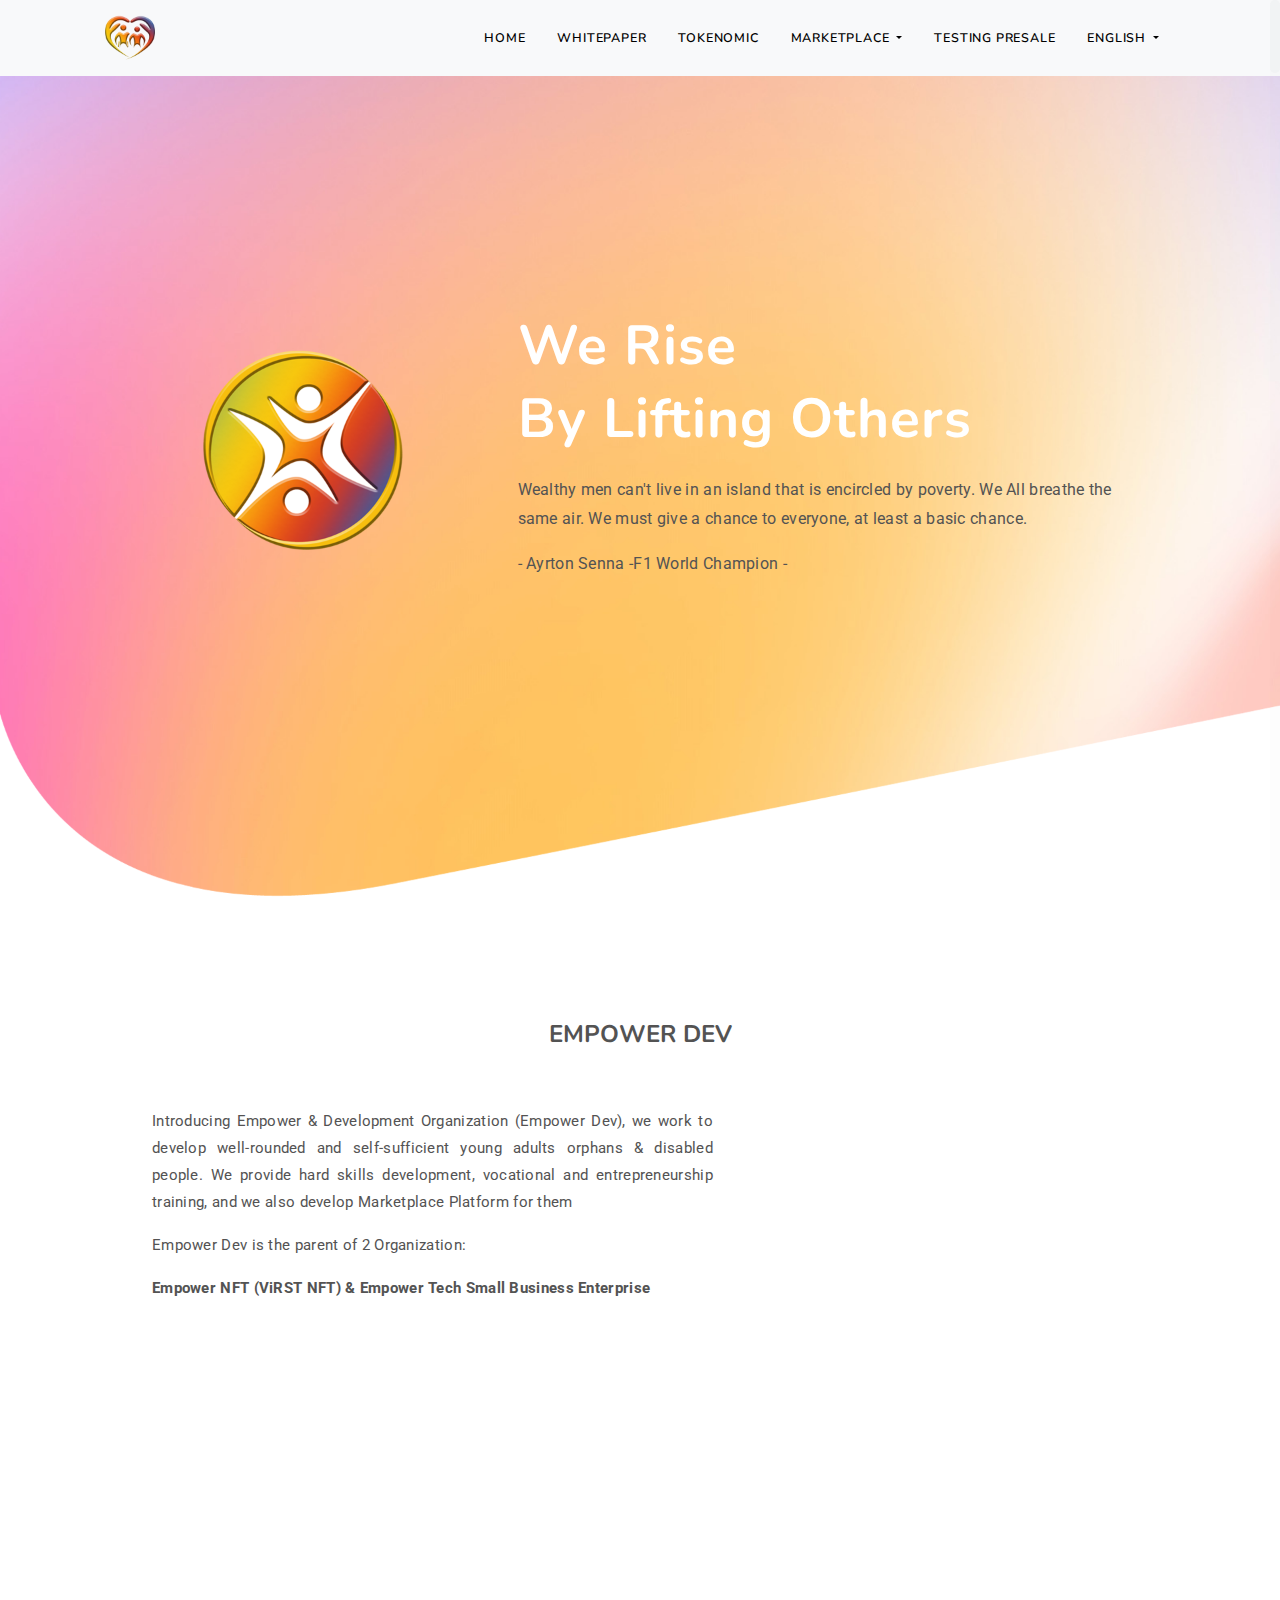
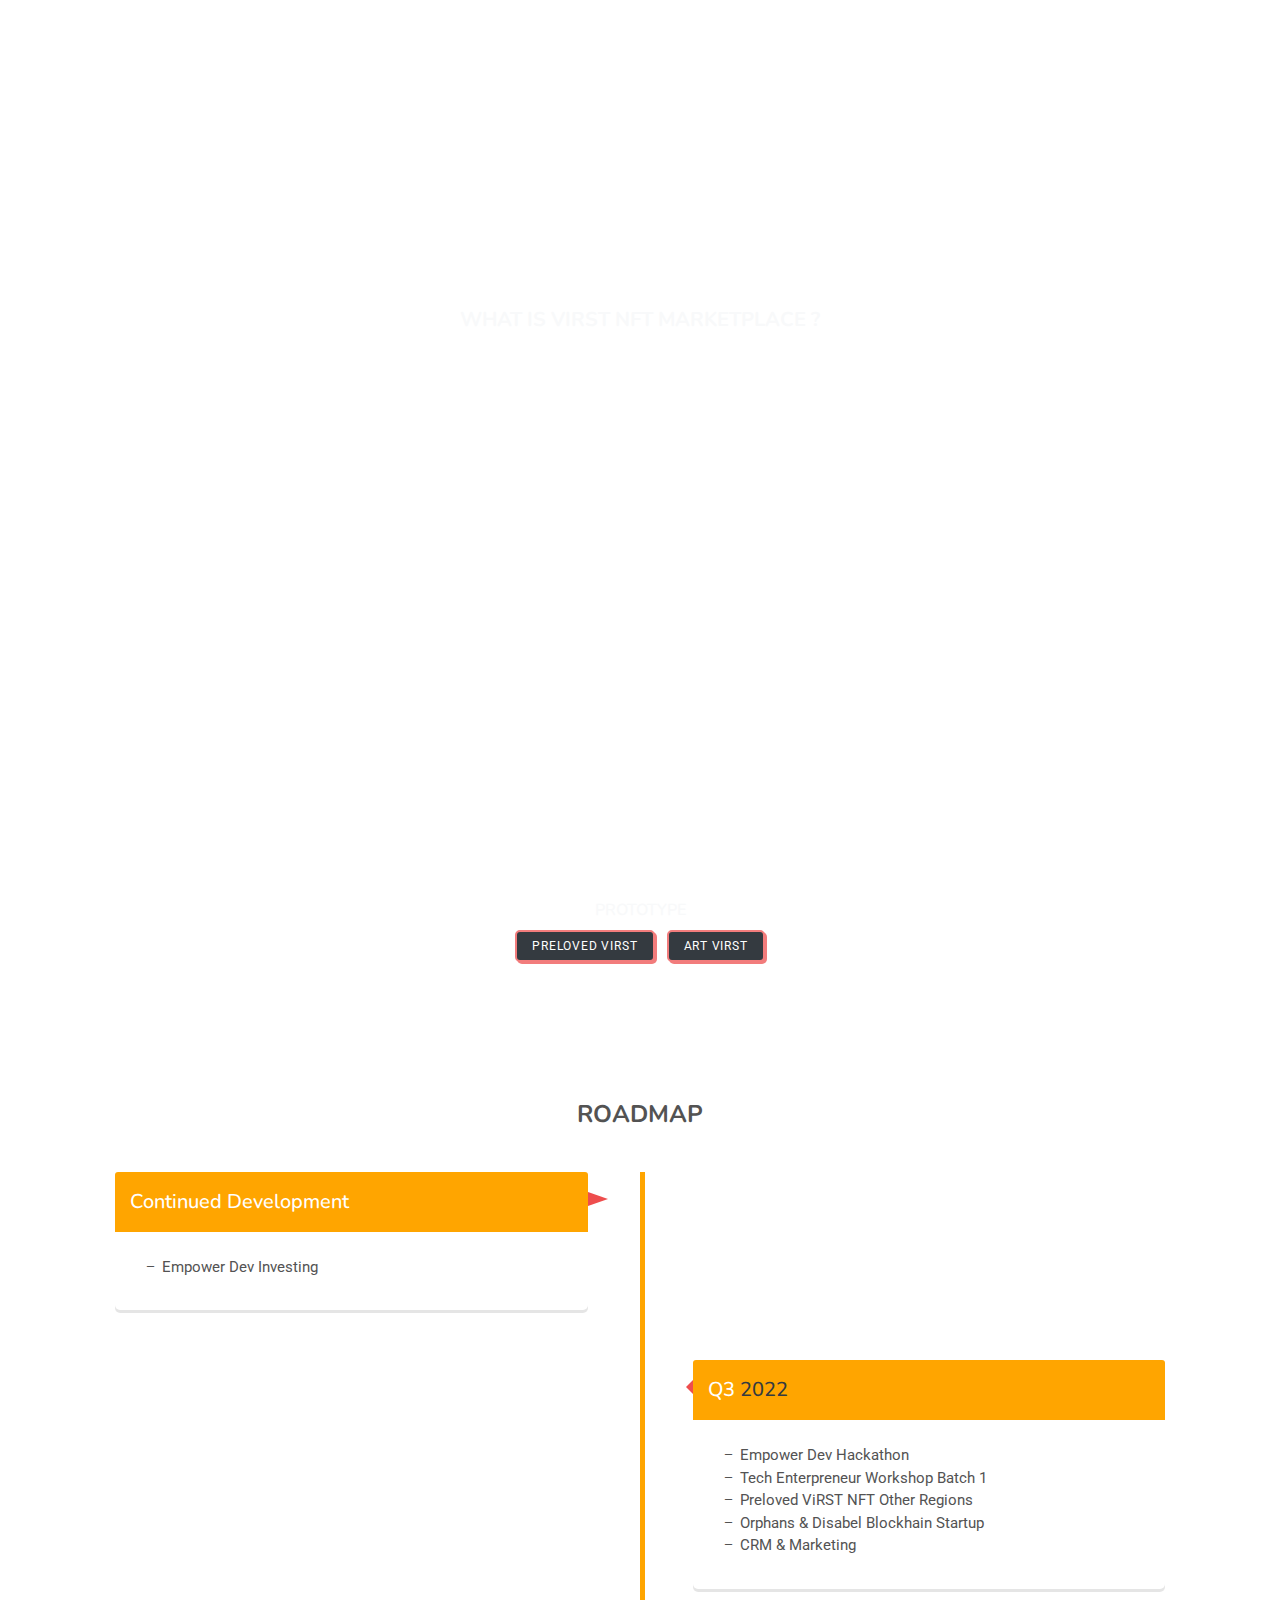
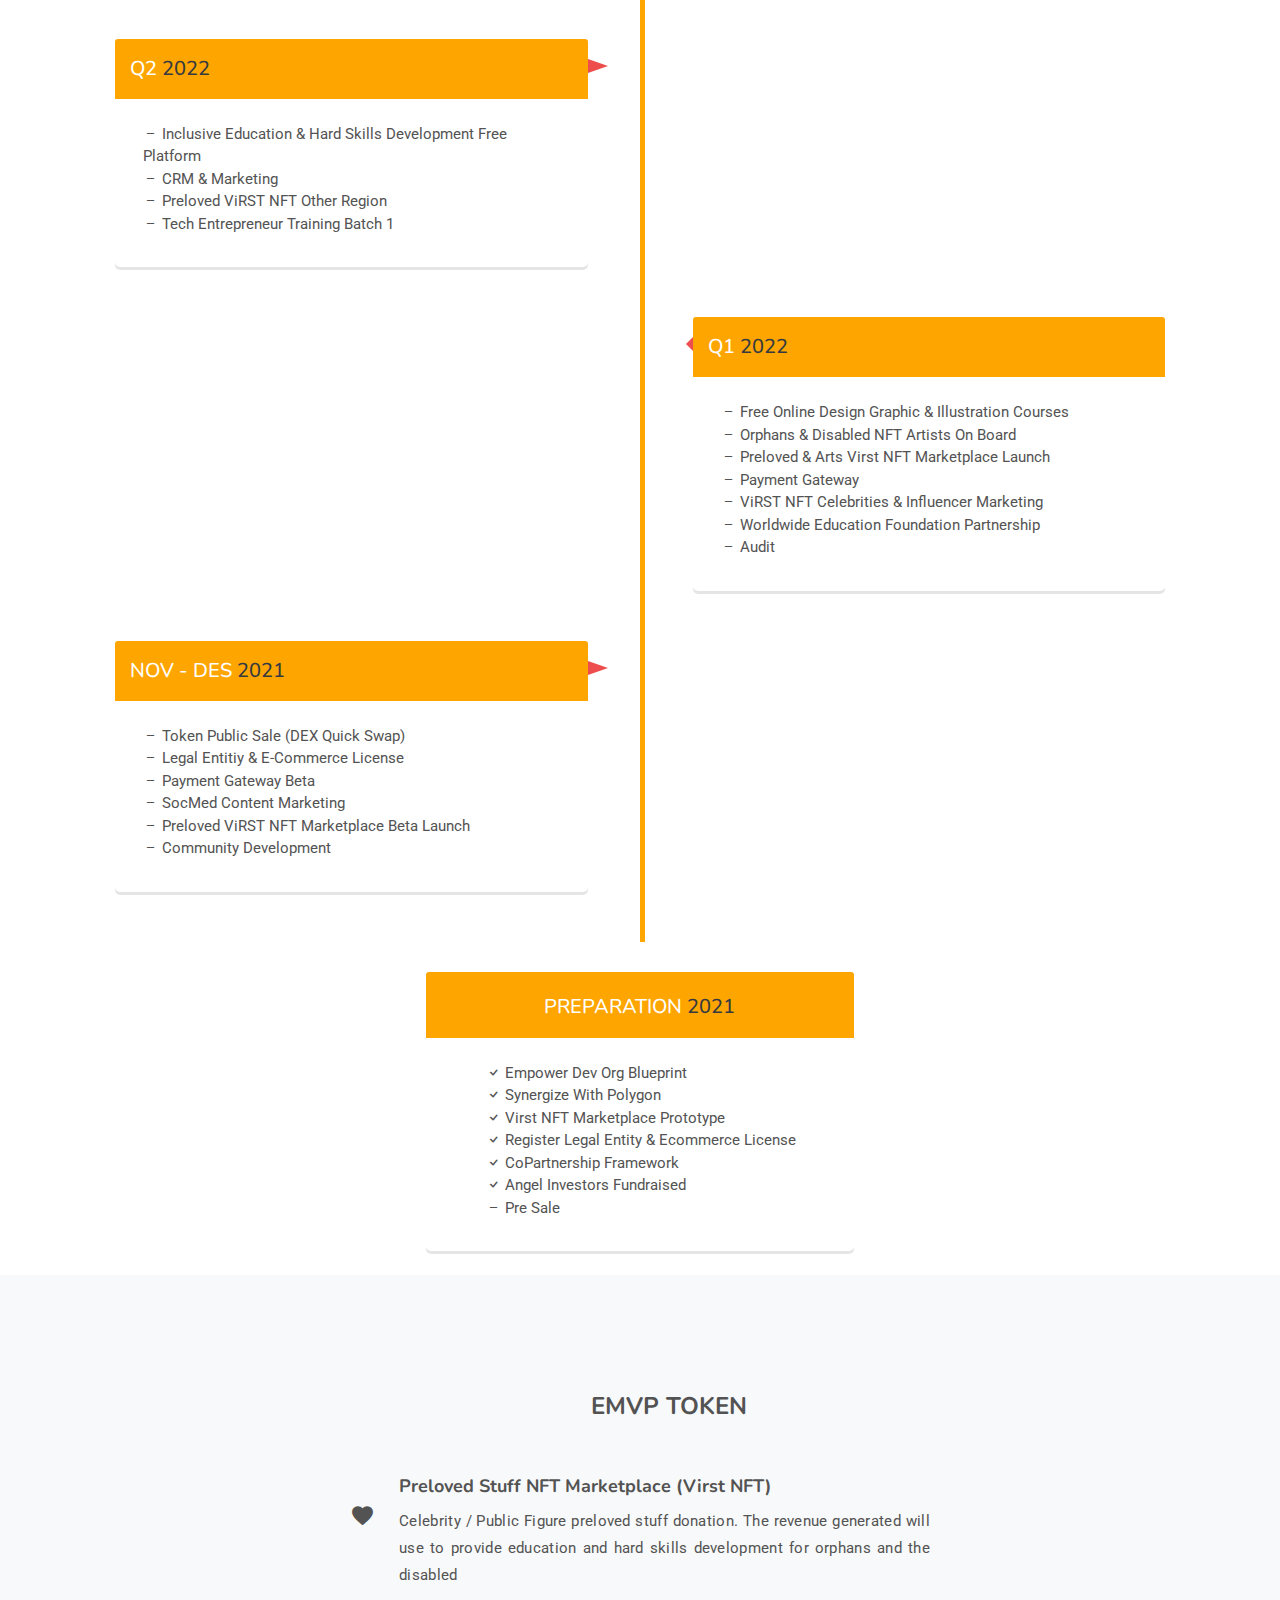
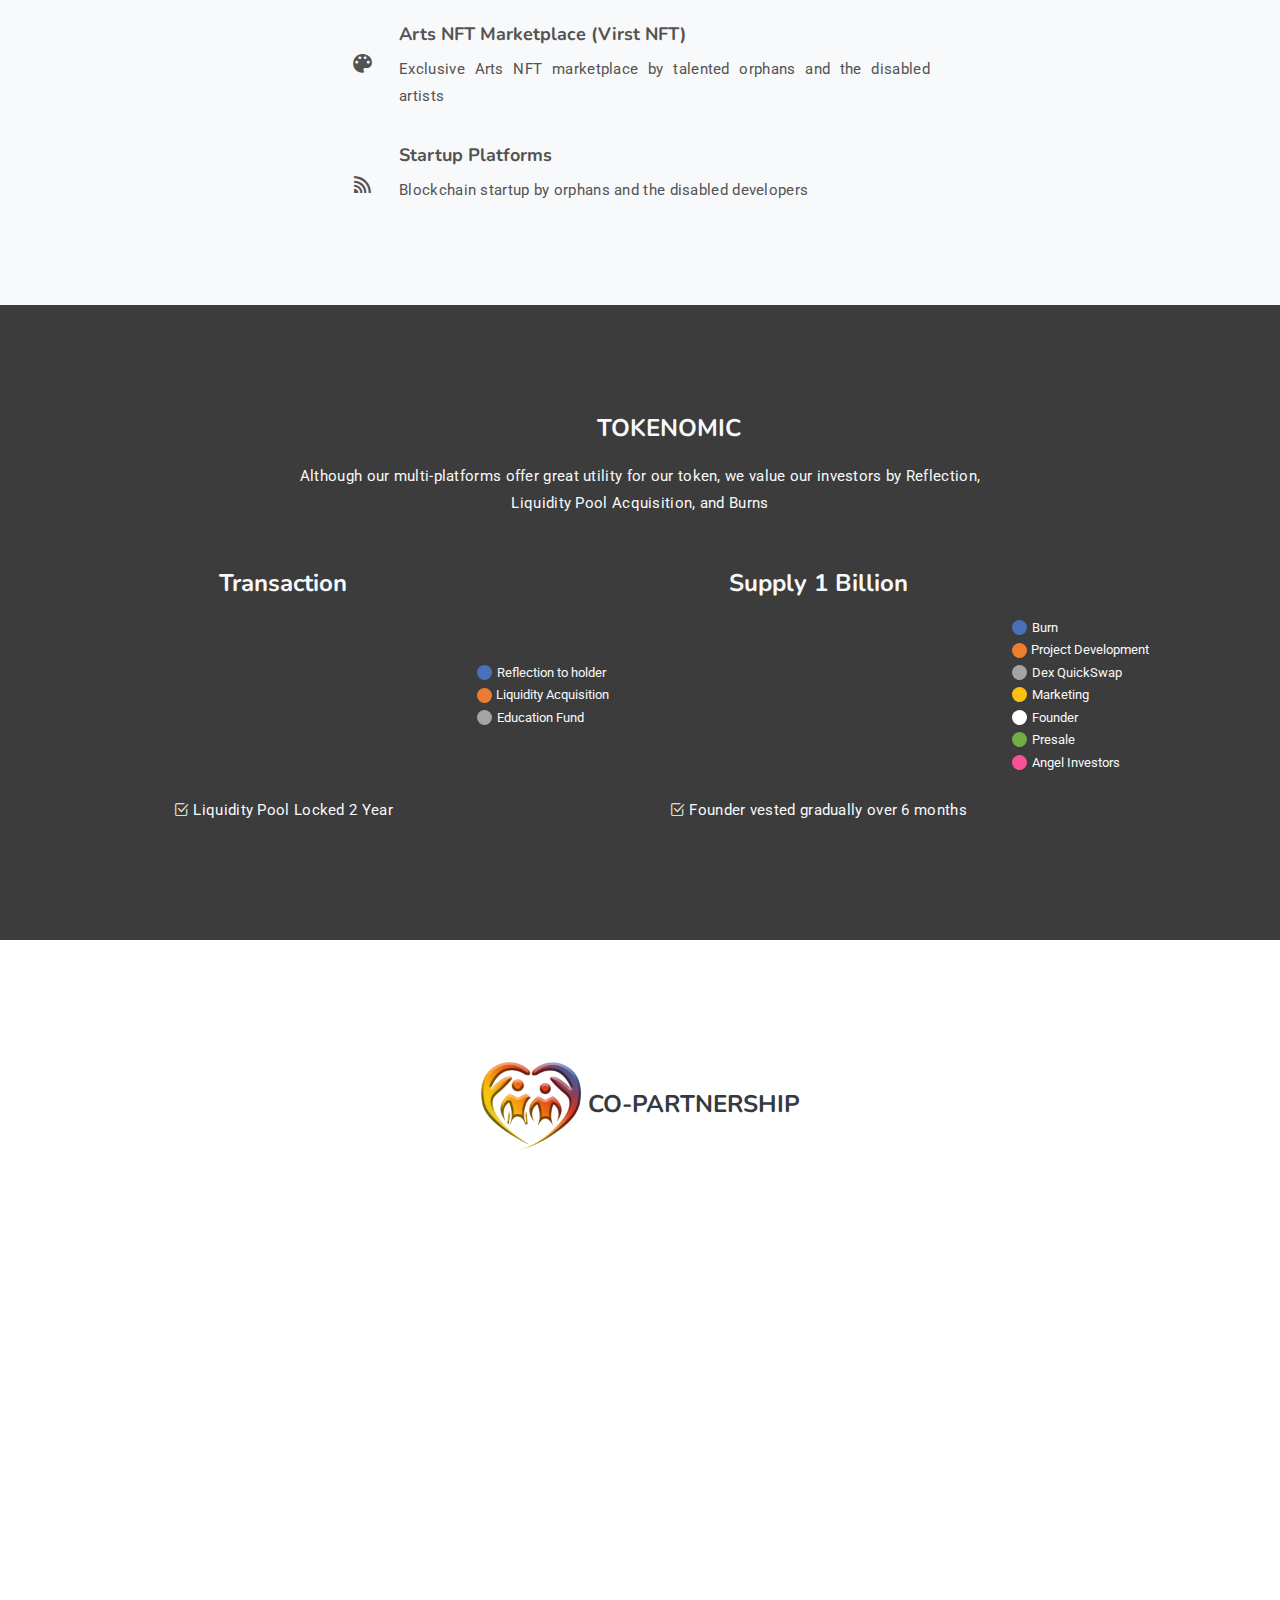
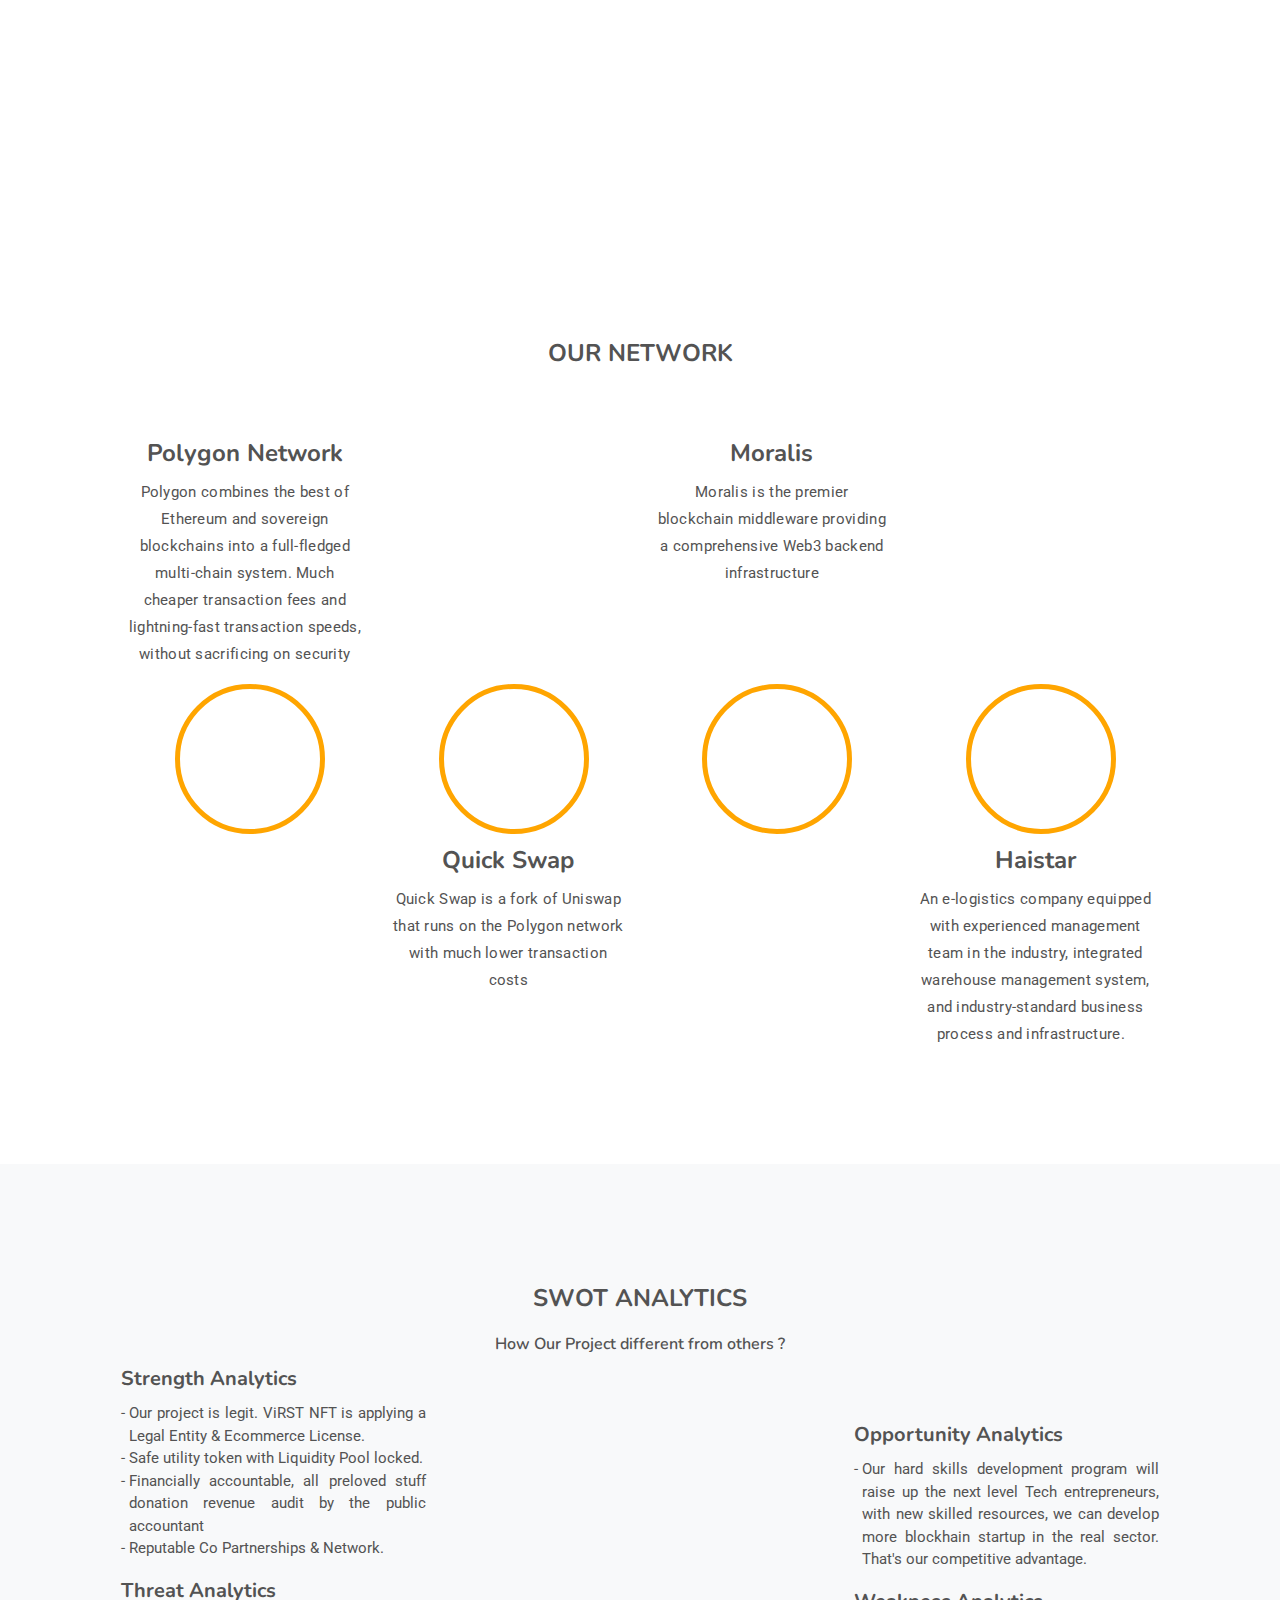
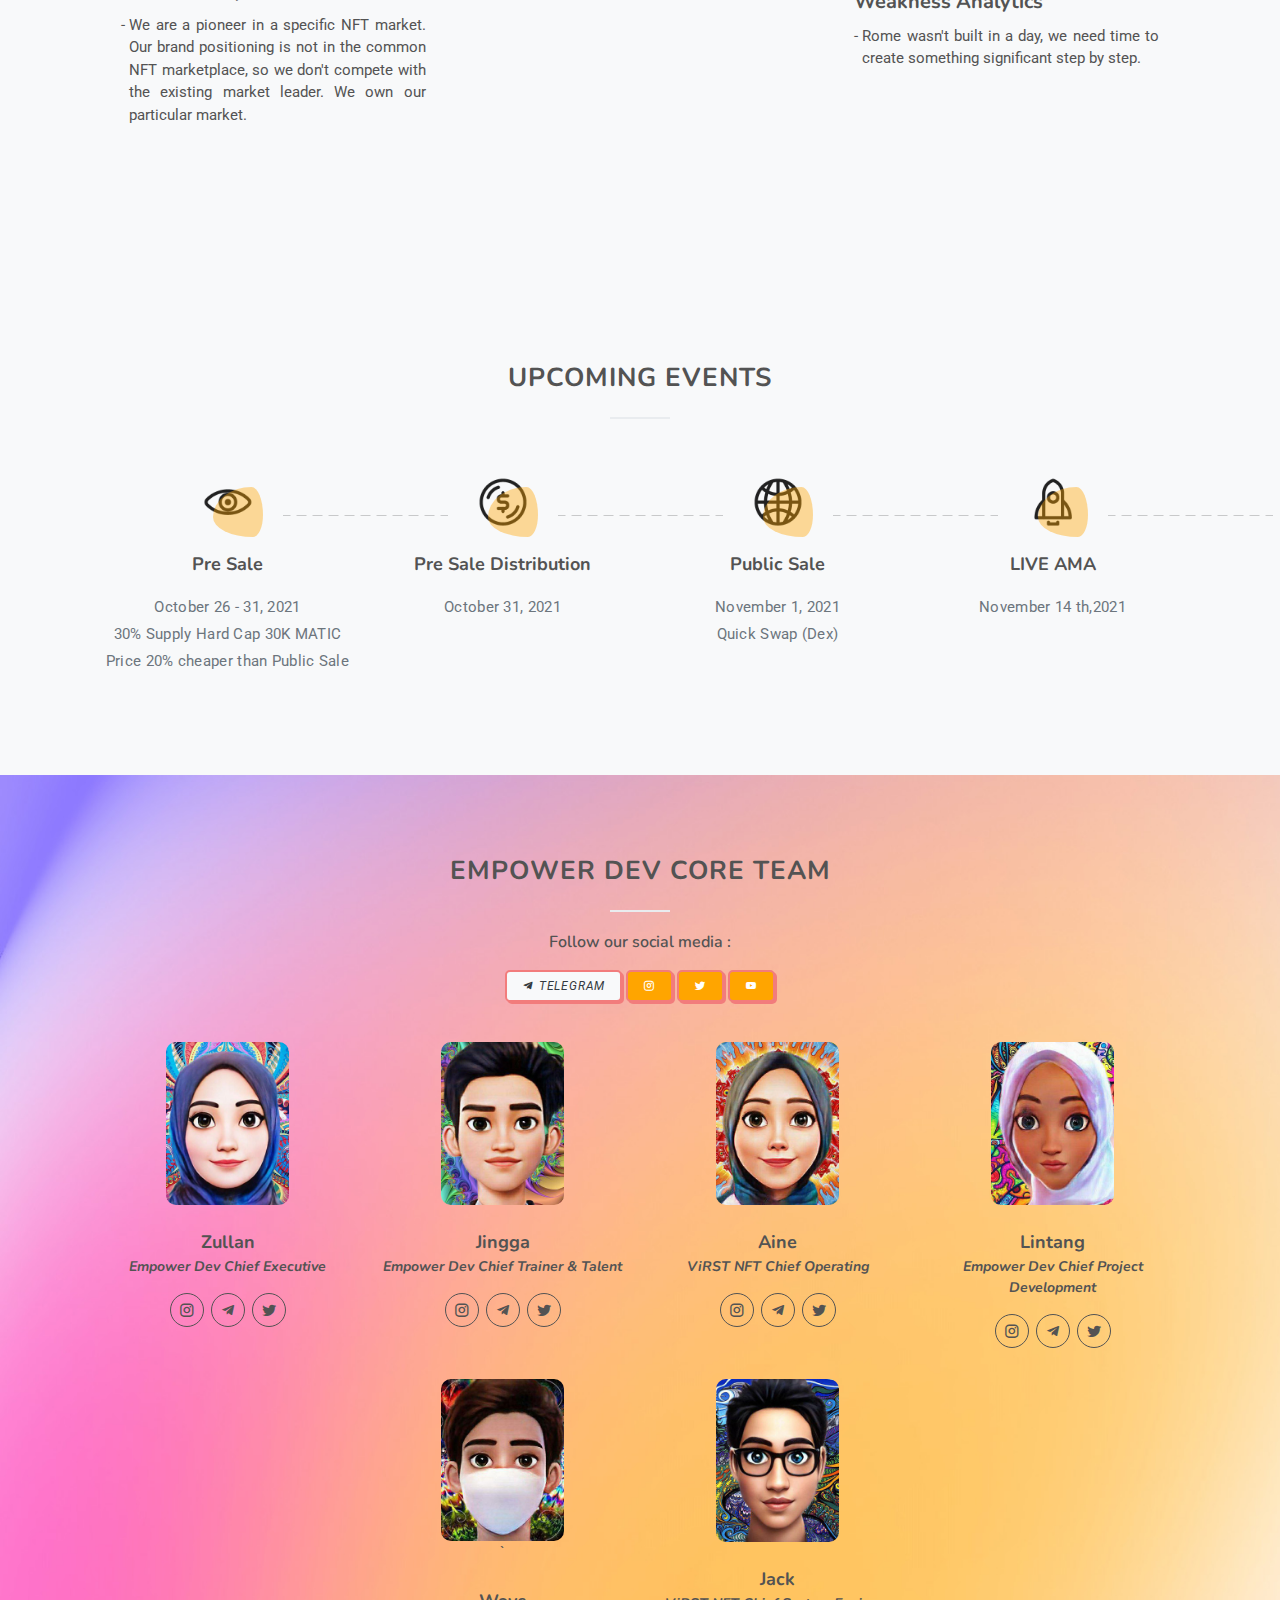
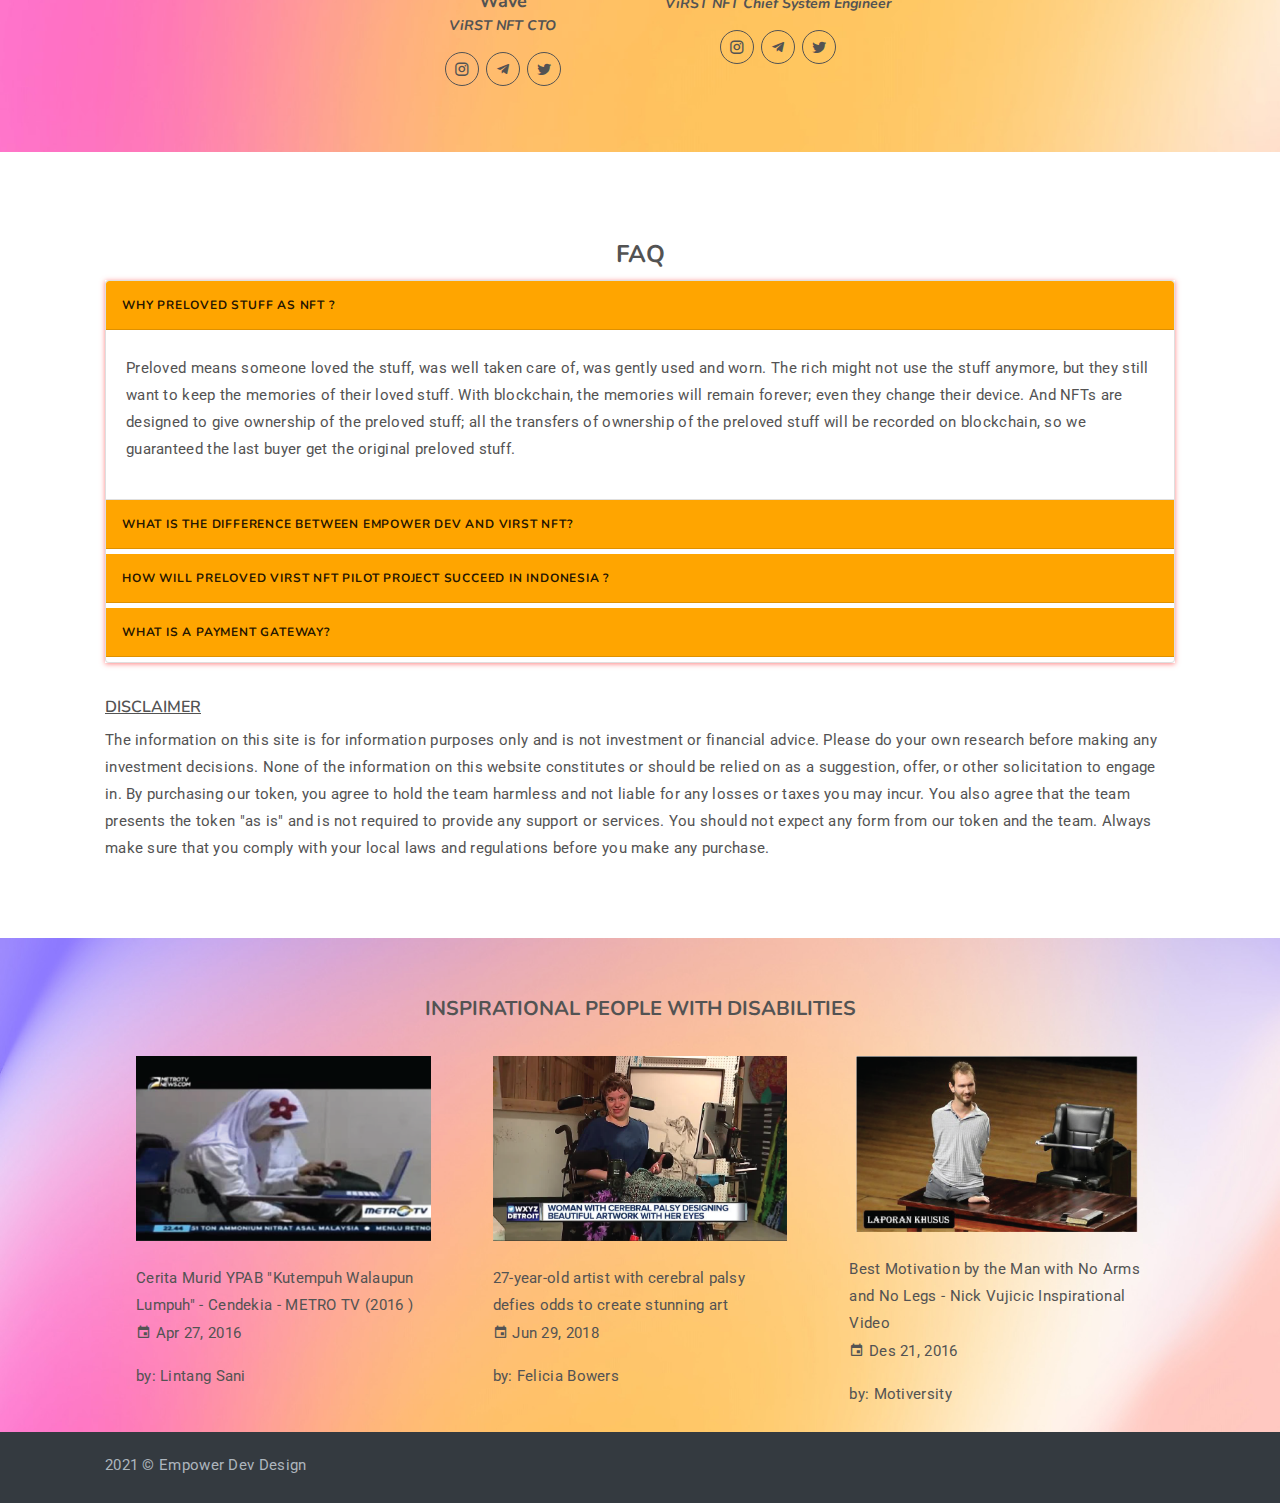
==== commit 4cbe6785: "Update index.html" ====
--- a/index.html
+++ b/index.html
@@ -31,17 +31,12 @@
 
     <!-- icons Boostrap  -->
     <link rel="stylesheet" href="https://cdn.jsdelivr.net/npm/bootstrap-icons@1.5.0/font/bootstrap-icons.css" />
+    <script src="//cdnjs.cloudflare.com/ajax/libs/jquery/3.2.1/jquery.min.js"></script>
+
+    <script src="https://cdnjs.cloudflare.com/ajax/libs/Chart.js/3.5.1/chart.min.js"></script>
   </head>
 
-  <script src="//cdnjs.cloudflare.com/ajax/libs/jquery/3.2.1/jquery.min.js"></script>
-  <script
-    src="https://cdn.jsdelivr.net/npm/popper.js@1.16.0/dist/umd/popper.min.js"
-    integrity="sha384-Q6E9RHvbIyZFJoft+2mJbHaEWldlvI9IOYy5n3zV9zzTtmI3UksdQRVvoxMfooAo"
-    crossorigin="anonymous"
-  ></script>
-
   <body>
-    <!-- Loader -->
     <div id="preloader">
       <div id="status">
         <div class="sk-circle">
@@ -62,14 +57,12 @@
     </div>
 
     <!-- Navbar Start -->
-    <nav class="navbar navbar-expand-lg fixed-top navbar-custom navbar-light sticky">
+    <nav class="navbar navbar-expand-lg bg-light py-2 fixed-top navbar-custom navbar-light sticky" data-aos="fade-down" data-aos-duration="1000">
       <div class="container">
         <a class="navbar-brand" href="#">
-          <!-- Applock -->
-          <img src="images/Empower Dev.png" class="l-dark" height="23" alt="" />
-          <img src="images/logo/logo-empower.png" class="l-light" height="23" alt="" />
+          <img src="images/Empower Dev.png" class="l-dark" alt="" height="23" />
+          <img src="images/logo/logo-empower.png" class="l-light" alt="" height="23" />
         </a>
-
         <button
           class="navbar-toggler"
           type="button"
@@ -86,66 +79,68 @@
         <div class="collapse navbar-collapse justify-content-end" id="navbarCollapse">
           <ul class="navbar-nav">
             <li class="nav-item">
-              <a class="nav-link" href="pages/whitelist.html">PRE SALE</a>
+              <a class="nav-link" href="../index.html">HOME</a>
             </li>
             <!--end nav item-->
             <li class="nav-item">
-              <a class="nav-link" href="pages/whitepaper.pdf" target="_blank">WHITEPAPER</a>
-            </li>
-            <!--end nav item-->
-            <li class="nav-item">
-              <a class="nav-link" href="#roadmap">ROADMAP</a>
-            </li>
-            <!--end nav item-->
-            <!--end nav item-->
+              <a class="nav-link" href="whitepaper.pdf" target="_blank">WHITEPAPER</a>
+            </li>
             <li class="nav-item">
               <a class="nav-link" href="#tokenomic">TOKENOMIC</a>
             </li>
             <!--end nav item-->
+            <li class="nav-item dropdown">
+              <a class="nav-link dropdown-toggle" href="#" id="navbarDropdown" role="button" data-bs-toggle="dropdown" aria-expanded="false">
+                Marketplace
+              </a>
+              <ul class="dropdown-menu" aria-labelledby="navbarDropdown">
+                <li><a class="dropdown-item" href="http://preloved.empowerdev.org/" target="blank">PRELOVED VIRST</a></li>
+                <li><hr class="dropdown-divider" /></li>
+                <li><a class="dropdown-item" href="http://art.empowerdev.org/" target="blank">ART VIRST</a></li>
+              </ul>
+            </li>
             <li class="nav-item">
-              <a class="nav-link" href="http://preloved.empowerdev.org/" target="blank">PRELOVED VIRST</a>
-            </li>
+              <a class="nav-link" href="pages/whitelist.html">TESTING PRESALE</a>
+            </li>
+
             <!--end nav item-->
-            <li class="nav-item">
-              <a class="nav-link" href="http://art.empowerdev.org/" target="blank">ART VIRST</a>
-            </li>
-            <!--end nav item-->
+            <li class="nav-item dropdown">
+              <a class="nav-link dropdown-toggle" href="#" id="navbarDropdown" role="button" data-bs-toggle="dropdown" aria-expanded="false">
+                English
+              </a>
+              <ul class="dropdown-menu" aria-labelledby="navbarDropdown">
+                <li><a class="dropdown-item" href="id.html">Indonesian</a></li>
+              </ul>
+            </li>
           </ul>
 
           <!--end navbar nav-->
           <!--end login button-->
         </div>
-        <!--end collapse-->
       </div>
       <!--end container-->
     </nav>
-    <!--end navbar-->
-    <!-- Navbar End -->
-
     <!-- HOME START-->
     <section class="bg-home" style="background-image: url('images/bg/48.jpg')" id="home">
       <div class=""></div>
       <div class="home-center">
         <div class="home-desc-center">
           <div class="container">
-            <div class="row justify-content-between">
+            <div class="row justify-content-center align-items-center">
               <div class="col-lg-4 me-3 col-md-4">
                 <div class="home-img text-md-right text-lg-center">
                   <img src="images/logo/token.png" class="img-fluid mover-img" alt="" width="200px" />
-                  <div class="mt-5">
-                    <a href="/pages/whitelist.html"><button class="btn btn-custom bg-dark">JOIN PRE SALE</button></a>
-                  </div>
                 </div>
               </div>
-              <div class="col-lg-7 col-md-8" data-aos="zoom-in">
+              <div class="col-lg-7 col-md-8 mx-3 lg-mx-0" data-aos="zoom-in">
                 <div class="title-heading pe-4">
                   <h1 class="heading text-white">We Rise</h1>
                   <h1 class="heading text-white mb-3">By Lifting Others</h1>
-                  <p class="para-desc text-dark-50">
+                  <p class="text-dark-50" style="font-size: 16px">
                     Wealthy men can't live in an island that is encircled by poverty. We All breathe the same air. We must give a chance to everyone,
                     at least a basic chance.
                   </p>
-                  <p class="mb-3">-Ayrton Senna-</p>
+                  <p class="mb-3" style="font-size: 16px">- Ayrton Senna -F1 World Champion -</p>
                 </div>
               </div>
               <!--end col-->
@@ -171,29 +166,7 @@
     </section>
     <!--end section-->
     <!-- HOME END-->
-    <!-- <section class="social-media py-3">
-      <div class="heading-social">
-        <div class="row">
-          <div class="col-lg-12 text-center">
-            <h6 style="margin-bottom: 0">Follow our social media :</h6>
-          </div>
-          <div class="col-lg-12 text-center py-3">
-            <a href="https://t.me/empowerdev" target="blank"
-              ><button class="btn btn-dark bg-light text-dark"><i class="mdi mdi-telegram"> Telegram </i></button></a
-            >
-            <a href="https://www.instagram.com/empower_dev" target="blank"
-              ><button class="btn btn-custom bg-custom"><i class="mdi mdi-instagram"></i></button
-            ></a>
-            <a href="https://twitter.com/empowerdev_" target="blank"
-              ><button class="btn btn-custom bg-custom"><i class="mdi mdi-twitter"></i></button
-            ></a>
-            <a href="https://www.youtube.com/channel/UCtwaFL__A_mYk_PwYwYPLLA" target="blank"
-              ><button class="btn btn-custom bg-custom"><i class="mdi mdi-youtube"></i></button
-            ></a>
-          </div>
-        </div>
-      </div>
-    </section> -->
+
     <!-- About Start -->
     <section class="section" id="about">
       <div class="container">
@@ -204,19 +177,20 @@
           </div>
         </div>
 
-        <div class="row align-items-center">
-          <div class="col-lg-7 col-md-12 my-4 mt-sm-0 pt-sm-0">
+        <div class="row mt-5 mx-2 align-items-between justify-content-between">
+          <div class="col-lg-7 col-md-12 mt-sm-0 pt-sm-0">
             <div class="about-app ml-lg-4">
               <p class="text-justify">
                 Introducing Empower & Development Organization (Empower Dev), we work to develop well-rounded and self-sufficient young adults orphans
-                & disabled people. We provide hard skills development training and we also develop Marketplace Platform for them.
+                & disabled people. We provide hard skills development, vocational and entrepreneurship training, and we also develop Marketplace
+                Platform for them
               </p>
-              <p>Empower Dev is the parent of 3 Organization:</p>
-              <p><b>Empower NFT (ViRST NFT), Empower Small Business Enterprise, and Empower Investing. </b></p>
-            </div>
-          </div>
-          <!--end col-->
-          <div class="col-lg-5 col-md-5 text-center logo-about">
+              <p class="">Empower Dev is the parent of 2 Organization:</p>
+              <p class=""><b>Empower NFT (ViRST NFT) & Empower Tech Small Business Enterprise </b></p>
+            </div>
+          </div>
+          <!--end col-->
+          <div class="col-lg-5 col-md-5 text-center align-items-center logo-about">
             <img src="images/logo/logo-empower.png" class="img-fluid" data-aos="fade-left" alt="" width="50%" />
           </div>
           <!--end col-->
@@ -224,8 +198,8 @@
 
         <!--end row-->
 
-        <div class="row mt-5">
-          <div class="col-md-4 mt-4 mt-sm-0 pt-2 pt-sm-0 order-2 order-md-1" data-aos="fade-up">
+        <div class="row mt-5 align-items-between mx-2 justify-content-between">
+          <div class="col-md-6 mt-4 mt-sm-0 pt-2 pt-sm-0 order-2 order-md-1" data-aos="fade-up">
             <div class="about-app mr-lg-4">
               <div class="images-nft text-center">
                 <img src="images/logo/logo-nft.png" alt="" width="30%" />
@@ -238,31 +212,18 @@
               </p>
             </div>
           </div>
-          <div class="col-md-4 mt-4 mt-sm-0 pt-2 pt-sm-0 order-2 order-md-1" data-aos="fade-down">
+          <div class="col-md-6 mt-4 mt-sm-0 pt-2 pt-sm-0 order-2 order-md-1" data-aos="fade-down">
             <div class="about-app mr-lg-4">
               <div class="images-nft text-center">
                 <img src="images/logo/logo-sbe.png" alt="" width="30%" />
               </div>
-              <h4 class="title text-uppercase text-center mt-2 mb-2">Empower SBE</h4>
+              <h4 class="title text-uppercase text-center mt-2 mb-2">Empower Tech SBE</h4>
               <p class="text-muted text-justify">
-                Empower SBE provides orphans and the disabled with the skills, knowledge, and venture capital funding required to become innovative
-                and successful Tech Entrepreneurs. Two types of businesses would be sponsored blockhain startups and game developers.
+                Empower Tech SBE provides orphans and the disabled with the skills, knowledge, and venture capital funding required to become
+                innovative and successful Tech Entrepreneurs.
               </p>
             </div>
           </div>
-          <div class="col-md-4 mt-4 mt-sm-0 pt-2 pt-sm-0 order-2 order-md-1" data-aos="fade-up">
-            <div class="about-app mr-lg-4">
-              <div class="images-nft text-center">
-                <img src="images/logo/logo-inves.png" alt="" width="30%" />
-              </div>
-              <h4 class="title text-uppercase text-center mt-2 mb-2">Empower Investing</h4>
-              <p class="text-muted text-justify">
-                Empower Investing provide orphans and the disabled with the skills to evaluate fundamental analysis, working trading techniques &
-                strategies, algorithmic cryptocurrency trading and how to do proper research to find the best coins to invest in
-              </p>
-            </div>
-          </div>
-          <!--end col-->
         </div>
         <!--end row-->
       </div>
@@ -334,7 +295,7 @@
               <h5>Continued Development <span></span></h5>
 
               <ul class="mt-4">
-                <li><i class="bi bi-dash"></i> Virtual Reality & Metaverse Era</li>
+                <li><i class="bi bi-dash"></i> Empower Dev Investing</li>
               </ul>
             </div>
           </div>
@@ -344,10 +305,11 @@
             <div class="timeline-content right">
               <h5>Q3 <span class="text-dark">2022</span></h5>
               <ul class="mt-4">
-                <li><i class="bi bi-dash"></i> Financial Engineering & Investment Manager On Board</li>
-                <li><i class="bi bi-dash"></i> Empower Dev Investing Platform</li>
+                <li><i class="bi bi-dash"></i> Empower Dev Hackathon</li>
+                <li><i class="bi bi-dash"></i> Tech Enterpreneur Workshop Batch 1</li>
+                <li><i class="bi bi-dash"></i> Preloved ViRST NFT Other Regions</li>
+                <li><i class="bi bi-dash"></i> Orphans & Disabel Blockhain Startup</li>
                 <li><i class="bi bi-dash"></i> CRM & Marketing</li>
-                <li><i class="bi bi-dash"></i> Reputable CEX Listing</li>
               </ul>
             </div>
           </div>
@@ -359,12 +321,10 @@
               <h5>Q2 <span class="text-dark">2022</span></h5>
 
               <ul class="mt-4">
-                <li><i class="bi bi-dash"></i> Orphans & Disabled Developers On Board</li>
-                <li><i class="bi bi-dash"></i> Empower Dev Startup & Game Dev Platform Launching</li>
+                <li><i class="bi bi-dash"></i> Inclusive Education & Hard Skills Development Free Platform</li>
                 <li><i class="bi bi-dash"></i> CRM & Marketing</li>
-                <li><i class="bi bi-dash"></i> Financial Engineering & Invesment Manager Workshop - Batch 1</li>
-
-                <li><i class="bi bi-dash"></i> Education & Hard Skills Development Free Online Courses</li>
+                <li><i class="bi bi-dash"></i> Preloved ViRST NFT Other Region</li>
+                <li><i class="bi bi-dash"></i> Tech Entrepreneur Training Batch 1</li>
               </ul>
             </div>
           </div>
@@ -374,13 +334,13 @@
             <div class="timeline-content right">
               <h5 class="fw-bold">Q1 <span class="text-dark">2022</span></h5>
               <ul class="mt-4">
+                <li><i class="bi bi-dash"></i> Free Online Design Graphic & Illustration Courses</li>
                 <li><i class="bi bi-dash"></i> Orphans & Disabled NFT Artists On Board</li>
-                <li><i class="bi bi-dash"></i> Arts Virst NFT Marketplace</li>
-                <li><i class="bi bi-dash"></i> Marketing & Community Development</li>
-                <li><i class="bi bi-dash"></i> Free Online Courses Platform - Graphic design and illustration</li>
+                <li><i class="bi bi-dash"></i> Preloved & Arts Virst NFT Marketplace Launch</li>
+                <li><i class="bi bi-dash"></i> Payment Gateway</li>
+                <li><i class="bi bi-dash"></i> ViRST NFT Celebrities & Influencer Marketing</li>
                 <li><i class="bi bi-dash"></i> Worldwide Education Foundation Partnership</li>
-                <li><i class="bi bi-dash"></i> Tech Entrepreneurship Workshop Batch 1</li>
-                <li><i class="bi bi-dash"></i> Financial Engineering & Invesment Manager Training-Batch 1</li>
+                <li><i class="bi bi-dash"></i> Audit</li>
               </ul>
             </div>
           </div>
@@ -389,16 +349,14 @@
             <img src="images/icon/united icons-05.png" alt="" class="timeline-icon" data-aos="fade-up" />
 
             <div class="timeline-content">
-              <h5>Q4 <span class="text-dark">2021</span></h5>
+              <h5>NOV - DES <span class="text-dark">2021</span></h5>
 
               <ul class="mt-4">
-                <li><i class="bi bi-dash"></i> Token Public Sale (DEX)</li>
-                <li><i class="bi bi-dash"></i> Virst NFT Legal Entity & E-Commerce License</li>
-                <li><i class="bi bi-dash"></i> Payment Gateway</li>
-                <li><i class="bi bi-dash"></i> Cinematography SocMed Marketing Production</li>
-                <li><i class="bi bi-dash"></i> Preloved ViRST NFT Marketplace Launch</li>
-                <li><i class="bi bi-dash"></i> ViRST NFT Celebrities & Influencer Marketing</li>
-                <li><i class="bi bi-dash"></i> Blockchain,Dapps, & Game Developer Training-Batch1</li>
+                <li><i class="bi bi-dash"></i> Token Public Sale (DEX Quick Swap)</li>
+                <li><i class="bi bi-dash"></i> Legal Entitiy & E-Commerce License</li>
+                <li><i class="bi bi-dash"></i> Payment Gateway Beta</li>
+                <li><i class="bi bi-dash"></i> SocMed Content Marketing</li>
+                <li><i class="bi bi-dash"></i> Preloved ViRST NFT Marketplace Beta Launch</li>
                 <li><i class="bi bi-dash"></i> Community Development</li>
               </ul>
             </div>
@@ -410,11 +368,12 @@
               <h5 class="fw-bold text-center">PREPARATION <span class="text-dark"> 2021</span></h5>
               <ul class="mt-4">
                 <li><i class="bi bi-check"></i> Empower Dev Org Blueprint</li>
+                <li><i class="bi bi-check"></i> Synergize With Polygon</li>
                 <li><i class="bi bi-check"></i> Virst NFT Marketplace Prototype</li>
                 <li><i class="bi bi-check"></i> Register Legal Entity & Ecommerce License</li>
                 <li><i class="bi bi-check"></i> CoPartnership Framework</li>
-                <li><i class="bi bi-check"></i> Deploy Token Mainnet</li>
-                <li><i class="bi bi-check"></i> External Security Measurement by Blockchain Apps Developer Company</li>
+                <li><i class="bi bi-check"></i> Angel Investors Fundraised</li>
+                <li><i class="bi bi-dash"></i> Pre Sale</li>
               </ul>
             </div>
           </div>
@@ -427,20 +386,15 @@
     <!-- OurToken Start -->
     <section class="section bg-light" id="services">
       <div class="container">
-        <div class="row justify-content-center" data-aos="flip-up">
-          <div class="col-10 text-center title-token">
-            <h2 class="mb-2 text-uppercase mt-sm-0"><img src="images/logo/token.png" width="150px" /> Our Token</h2>
-          </div>
-        </div>
         <div class="row services justify-content-center align-items-center">
-          <div class="col-lg-5 col-md-5">
+          <div class="col-lg-7 col-md-7">
             <div class="core-service">
-              <div class="core-service-content mt-4 pt-2 fea-left">
+              <div class="core-service-content pt-2 fea-left">
                 <div class="content">
-                  <h4 class="mb-2 text-center">The Utility of Our Token</h4>
+                  <h4 class="mb-2 text-center"><img src="images/logo/token.png" alt="" width="50px" data-aos="flip-up" /> EMVP TOKEN</h4>
                 </div>
               </div>
-              <div class="core-service-content mt-4 pt-2 fea-left">
+              <div class="core-service-content mt-4 mx-3 pt-2 fea-left">
                 <div class="icon mr-4 mt-4">
                   <i class="mdi mdi-heart"></i>
                 </div>
@@ -453,7 +407,7 @@
                 </div>
               </div>
 
-              <div class="core-service-content mt-4 pt-2 fea-left">
+              <div class="core-service-content mt-4 pt-2 mx-3 fea-left">
                 <div class="icon mr-4 mt-4">
                   <i class="mdi mdi-palette"></i>
                 </div>
@@ -463,70 +417,17 @@
                 </div>
               </div>
 
-              <div class="core-service-content mt-4 pt-2 fea-left">
+              <div class="core-service-content mt-4 mx-3 pt-2 fea-left">
                 <div class="icon mr-4 mt-4">
                   <i class="mdi mdi-signal-variant text-justify"></i>
                 </div>
                 <div class="content">
                   <h4 class="title mb-2 text-justify">Startup Platforms</h4>
-                  <p class="mb-0 text-justify">Startup & game platforms by orphans and the disabled developers</p>
+                  <p class="mb-0 text-justify">Blockchain startup by orphans and the disabled developers</p>
                 </div>
               </div>
-
-              <div class="core-service-content mt-4 pt-2 fea-left">
-                <div class="icon mr-4 mt-4">
-                  <i class="bi bi-currency-exchange"></i>
-                </div>
-                <div class="content">
-                  <h4 class="title mb-2 text-justify" style="margin-bottom: 20px">Investing Platform</h4>
-                  <p class="mb-0 text-justify">
-                    Investing Plaftform managed by orphans and the disabled with a proven 'copy & paste' technical & fundamental analysis system.
-                  </p>
-                </div>
-              </div>
-            </div>
-          </div>
-          <!--end col-->
-
-          <div class="col-lg-7 col-md-5">
-            <div class="core-service">
-              <h2 class="mb-2 text-uppercase mt-sm-0"><img src="images/logo/token.png" alt="" width="150px" data-aos="flip-up" /> Our Token</h2>
-              <div class="core-service-content lg-mt-2 lg-md-2 pt-2 fea-left">
-                <div class="content text-center"></div>
-              </div>
-
-              <div class="core-service-content mt-lg-42 pt-2 fea-left">
-                <div class="content">
-                  <p class="title mb-2 text-justify">Token Design</p>
-                  <p class="mb-0 text-justify">
-                    Our token is a deflationary utility token that decreases in total supply every time a token transfer happens. As with every
-                    transfer, 1% of the transferred amount will be burned. We work to develop more platforms for the utility of our token. We raise up
-                    the next level orphans & disabled developers with Blockchain, Dapps, Game, Tech Entrepreneurship and Investing training programs.
-                    With decreased total supply and increasing demand by more platforms to come, our token price is theoretically continuous higher.
-                  </p>
-                </div>
-              </div>
-
-              <div class="core-service-content mt-lg-4 pt-2 fea-left">
-                <div class="content">
-                  <h4 class="title mb-2 text-justify">Token Security</h4>
-                  <p class="mb-0 text-justify">
-                    We take security seriously. We are currently doing an external Security Measurement by Blockchain Apps Developer Company to ensure
-                    that our smart contracts on the blockchain are not susceptible to any attacks and hacks.
-                  </p>
-                </div>
-              </div>
-
-              <!-- <div class="core-service-content mt-lg-4 pt-2 fea-left">
-                <div class="content">
-                  <p class="text-light mb-0 text-justify">
-                    *) Our token name & SC will be published after passing security measurement by Blockchain App Developer Company
-                  </p>
-                </div>
-              </div> -->
-            </div>
-          </div>
-
+            </div>
+          </div>
           <!--end col-->
         </div>
         <!--end row-->
@@ -536,61 +437,121 @@
     <!--end section-->
     <!-- OurToken End -->
 
-    <!-- Tokenomic Start -->
     <section class="section bg-custom2" id="tokenomic">
-      <div class="container">
-        <div class="row text-light">
-          <div class="col-12">
-            <h4 class="title text-center text-uppercase mt-3 mb-3"><img src="images/logo/token.png" alt="" width="100px" /> Tokenomic</h4>
-
-            <p class="text-center mx-auto para-desc mb-0">
-              Although our multi-platforms offer great utility for our token, we value our investors by Reflection, Liquidity Pool Acquisition, and
-              Burns.
-            </p>
-          </div>
-          <!--end col-->
-        </div>
-        <!--end row-->
-
-        <div class="row justify-content-between text-light">
-          <div class="col-md-5 mt-4 pt-2">
-            <div class="device-feature text-center">
-              <div class="content">
-                <h4 class="title mb-3">Transaction</h4>
-                <img src="images/bg/tokenomic-01.png" class="img-fluid" alt="" height="50%" />
-                <div class="description">
-                  <p class="text-light"><i class="bi bi-check2-square"></i> Liquidity Pool Locked 1 Year</p>
-                </div>
-              </div>
-            </div>
-          </div>
-          <!--end col-->
-
-          <div class="col-md-5 mt-4 pt-2">
-            <div class="device-feature text-center">
-              <div class="content">
-                <h4 class="title mb-3">Supply 1T</h4>
-                <img src="images/bg/tokenomic-02.png" class="img-fluid" alt="" height="50%" />
-                <div class="description">
-                  <p class="text-light"><i class="bi bi-check2-square"></i> Endowment Fund Locked 1 year</p>
-                </div>
-                <div class="description">
-                  <p class="text-light"><i class="bi bi-check2-square"></i> Founder vested gradually over 6 months</p>
-                </div>
-              </div>
-            </div>
-          </div>
-          <!--end col-->
-
-          <!--end col-->
-        </div>
-        <!--end row-->
-      </div>
-      <!--end container-->
+      <div class="row text-light container mb-5">
+        <div class="col-12">
+          <div class="content">
+            <h4 class="mb-2 text-center"><img src="images/logo/token.png" alt="" width="50px" data-aos="zoom-in" /> TOKENOMIC</h4>
+          </div>
+          <p class="text-center mx-auto para-desc mb-0">
+            Although our multi-platforms offer great utility for our token, we value our investors by Reflection, Liquidity Pool Acquisition, and
+            Burns
+          </p>
+        </div>
+        <!--end col-->
+      </div>
+      <!--end row-->
+      <div class="row container text-light align-items-center justify-content-center">
+        <div class="col-lg-4 col-md-6 col-7">
+          <div class="title">
+            <h4 class="title mb-3 text-center">Transaction</h4>
+          </div>
+          <canvas id="token" class="mb-2 py-2 px-2"></canvas>
+          <div class="description text-center">
+            <p class="text-light"><i class="bi bi-check2-square"></i> Liquidity Pool Locked 2 Year</p>
+          </div>
+        </div>
+        <div class="col-lg-2 col-md-4 col-5">
+          <ul style="list-style: none" class="pl-0">
+            <li>
+              <span
+                class="doughnut-legend-icon"
+                style="background-color: #4971b8; width: 15px; float: left; height: 15px; top: 4px; position: relative; left: 0; border-radius: 50%"
+              ></span>
+              <span style="margin-left: 5px; font-size: small">Reflection to holder</span>
+            </li>
+            <li>
+              <span
+                class="doughnut-legend-icon"
+                style="background-color: #ec7d30; width: 15px; float: left; height: 15px; top: 5px; position: relative; left: 0; border-radius: 50%"
+              ></span>
+              <span style="margin-left: 4px; font-size: small">Liquidity Acquisition </span>
+            </li>
+            <li>
+              <span
+                class="doughnut-legend-icon"
+                style="background-color: #a5a4a4; width: 15px; float: left; height: 15px; top: 4px; position: relative; left: 0; border-radius: 50%"
+              ></span>
+              <span style="margin-left: 5px; font-size: small">Education Fund</span>
+            </li>
+          </ul>
+        </div>
+        <div class="col-lg-4 col-md-6 col-7">
+          <div class="title">
+            <h4 class="title mb-3 text-center">Supply 1 Billion</h4>
+          </div>
+          <canvas id="token1" class="mb-2 py-2 px-2"></canvas>
+
+          <div class="description text-center">
+            <p class="text-light"><i class="bi bi-check2-square"></i> Founder vested gradually over 6 months</p>
+          </div>
+        </div>
+        <div class="col-lg-2 col-md-4 col-5">
+          <ul style="list-style: none" class="pl-0">
+            <li>
+              <span
+                class="doughnut-legend-icon"
+                style="background-color: #4971b7; width: 15px; float: left; height: 15px; top: 4px; position: relative; left: 0; border-radius: 50%"
+              ></span>
+              <span style="margin-left: 5px; font-size: small">Burn</span>
+            </li>
+            <li>
+              <span
+                class="doughnut-legend-icon"
+                style="background-color: #ee7e2e; width: 15px; float: left; height: 15px; top: 5px; position: relative; left: 0; border-radius: 50%"
+              ></span>
+              <span style="margin-left: 4px; font-size: small">Project Development </span>
+            </li>
+            <li>
+              <span
+                class="doughnut-legend-icon"
+                style="background-color: #a5a4a4; width: 15px; float: left; height: 15px; top: 4px; position: relative; left: 0; border-radius: 50%"
+              ></span>
+              <span style="margin-left: 5px; font-size: small">Dex QuickSwap</span>
+            </li>
+            <li>
+              <span
+                class="doughnut-legend-icon"
+                style="background-color: #fdc010; width: 15px; float: left; height: 15px; top: 4px; position: relative; left: 0; border-radius: 50%"
+              ></span>
+              <span style="margin-left: 5px; font-size: small">Marketing</span>
+            </li>
+            <li>
+              <span
+                class="doughnut-legend-icon"
+                style="background-color: #ffffff; width: 15px; float: left; height: 15px; top: 4px; position: relative; left: 0; border-radius: 50%"
+              ></span>
+              <span style="margin-left: 5px; font-size: small">Founder</span>
+            </li>
+            <li>
+              <span
+                class="doughnut-legend-icon"
+                style="background-color: #70ad45; width: 15px; float: left; height: 15px; top: 4px; position: relative; left: 0; border-radius: 50%"
+              ></span>
+              <span style="margin-left: 5px; font-size: small">Presale</span>
+            </li>
+            <li>
+              <span
+                class="doughnut-legend-icon"
+                style="background-color: #fa509a; width: 15px; float: left; height: 15px; top: 4px; position: relative; left: 0; border-radius: 50%"
+              ></span>
+              <span style="margin-left: 5px; font-size: small">Angel Investors</span>
+            </li>
+          </ul>
+        </div>
+      </div>
     </section>
-    <!--end section-->
-    <!-- Tokenomic Start -->
-
+    <!-- TOKENOMIC END -->
     <!-- Partnership Start -->
     <section class="section" id="partner">
       <div class="container">
@@ -605,7 +566,7 @@
         <!--end row-->
 
         <div class="row text-light justify-content-center">
-          <div class="card col-lg-3 col-md-5 mt-4 mx-2 py-4 px-2 text-dark" data-aos="fade-right">
+          <div class="card col-lg-4 col-md-5 mt-4 mx-2 py-4 px-2 text-dark" data-aos="fade-right">
             <div class="partner-content text-center">
               <div class="content">
                 <h4 class="title mb-3"><img src="images/logo/logo-nft.png" class="img-fluid" alt="" width="30px" /> Virst NFT</h4>
@@ -623,7 +584,7 @@
           </div>
           <!--end col-->
 
-          <div class="card col-lg-3 col-md-5 mt-4 mx-2 py-4 px-2 bg-custom" data-aos="zoom-in">
+          <div class="card col-lg-4 col-md-5 mt-4 mx-2 py-4 px-2 bg-custom" data-aos="zoom-in">
             <div class="partner-content text-center">
               <div class="content">
                 <h4 class="title mb-3"><img src="images/logo/logo-sbe.png" class="img-fluid" alt="" width="30px" /> Empower SBE</h4>
@@ -632,23 +593,7 @@
                   <img src="images/partner/harvard.png" class="img-fluid" alt="" width="200" />
                 </div>
                 <div class="description">
-                  <img src="images/partner/blockchain.png" class="img-fluid" alt="" width="200" />
-                </div>
-              </div>
-            </div>
-          </div>
-          <!--end col-->
-
-          <div class="card col-lg-3 col-md-5 mt-4 mx-2 py-4 px-2 text-dark" data-aos="fade-left">
-            <div class="partner-content text-center">
-              <div class="content">
-                <h4 class="title mb-3"><img src="images/logo/logo-inves.png" class="img-fluid" alt="" width="30px" /> Empower Investing</h4>
-                <p class="text-white-75">Training Provider</p>
-                <div class="description mb-1">
-                  <img src="images/partner/coloumbia.png" class="img-fluid" alt="" width="200" />
-                </div>
-                <div class="description">
-                  <img src="images/partner/edx.png" class="img-fluid" alt="" width="200" />
+                  <img src="images/partner/ivan 2.png" class="img-fluid" alt="" width="150" />
                 </div>
               </div>
             </div>
@@ -673,16 +618,16 @@
           </div>
           <!--end col-->
         </div>
-        <div class="row justify-content-center">
+        <div class="row justify-content-center mx-2">
           <div class="col-lg-3 col-md-6 text-center">
             <div class="title">
-              <img class="text-center" src="images/icon/vendor-02.png" alt="" width="100px" />
-              <h4>Binance Smart Chain</h4>
+              <img class="text-center" src="images/partner/polygon.png" alt="" width="100px" />
+              <h4>Polygon Network</h4>
             </div>
             <div class="content">
               <p>
-                Binance Smart Chain (BSC) offers the same smart contract capabilities at much cheaper transaction fees and lightning-fast transaction
-                speeds.
+                Polygon combines the best of Ethereum and sovereign blockchains into a full-fledged multi-chain system. Much cheaper transaction fees
+                and lightning-fast transaction speeds, without sacrificing on security
               </p>
             </div>
           </div>
@@ -691,14 +636,11 @@
           <!--end col-->
           <div class="col-lg-3 col-md-6 text-center">
             <div class="title">
-              <img class="text-center" src="images/icon/vendor-04.png" alt="" width="100px" />
-              <h4>Blockchain App Developer</h4>
+              <img class="text-center" src="images/partner/moralis.png" alt="" width="100px" />
+              <h4>Moralis</h4>
             </div>
             <div class="content">
-              <p>
-                Top 10 Blockchain Development Companies 2021, that provide high-security, increase traceability, enhance efficiency, &
-                high-transparency.
-              </p>
+              <p>Moralis is the premier blockchain middleware providing a comprehensive Web3 backend infrastructure</p>
             </div>
           </div>
           <!--end col-->
@@ -706,43 +648,43 @@
           <!--end col-->
         </div>
 
-        <div class="row justify-content-center">
+        <div class="row justify-content-center mx-2">
           <div class="col-lg-3 col-md-6 text-center">
             <div class="images-networks">
-              <img class="text-center" src="images/icon/vendor-02.png" alt="" width="120px" />
+              <img class="text-center" src="images/partner/polygon.png" alt="" width="120px" />
             </div>
           </div>
           <!--end col-->
           <div class="col-lg-3 col-md-6 text-center">
             <div class="images-networks">
-              <img class="text-center" src="images/icon/vendor-01.png" alt="" width="120px" />
+              <img class="text-center" src="images/partner/quickswap.png" alt="" width="120px" />
             </div>
           </div>
           <!--end col-->
           <div class="col-lg-3 col-md-6 text-center col-hide">
             <div class="images-networks">
-              <img class="text-center" src="images/icon/vendor-04.png" alt="" width="120px" />
+              <img class="text-center" src="images/partner/moralis.png" alt="" width="120px" />
             </div>
           </div>
           <!--end col-->
           <div class="col-lg-3 col-md-6 text-center">
             <div class="images-networks">
-              <img class="text-center" src="images/icon/haistar.png" alt="" width="120px" />
-            </div>
-          </div>
-          <!--end col-->
-        </div>
-
-        <div class="row justify-content-center">
+              <img class="text-center" src="images/partner/haistar.png" alt="" width="120px" />
+            </div>
+          </div>
+          <!--end col-->
+        </div>
+
+        <div class="row justify-content-center mx-2">
           <div class="col-lg-3 col-md-6 text-center col-hide"></div>
           <!--end col-->
           <div class="col-lg-3 col-md-6 mt-lg-2 text-center">
             <div class="title">
-              <img class="text-center" src="images/icon/vendor-01.png" alt="" width="100px" />
-              <h4>Pancake Swap</h4>
+              <img class="text-center" src="images/partner/quickswap.png" alt="" width="100px" />
+              <h4>Quick Swap</h4>
             </div>
             <div class="content">
-              <p>PancakeSwap is the leading decentralized exchange with much lower transaction costs.</p>
+              <p>Quick Swap is a fork of Uniswap that runs on the Polygon network with much lower transaction costs</p>
             </div>
           </div>
           <!--end col-->
@@ -750,13 +692,13 @@
           <!--end col-->
           <div class="col-lg-3 col-md-6 mt-lg-2 text-center">
             <div class="title">
-              <img class="text-center" src="images/icon/haistar.png" alt="" width="100px" />
+              <img class="text-center" src="images/partner/haistar.png" alt="" width="100px" />
               <h4>Haistar</h4>
             </div>
             <div class="content">
               <p>
                 An e-logistics company equipped with experienced management team in the industry, integrated warehouse management system, and
-                industry-standard business process and infrastructure.  
+                industry-standard business process and infrastructure. &nbsp;
               </p>
             </div>
           </div>
@@ -767,7 +709,8 @@
     <!-- Our Network End -->
 
     <!-- Swot Star -->
-    <section class="section swot" id="swot">
+
+    <section class="section swot bg-light" id="swot">
       <div class="container">
         <div class="row justify-content-center">
           <div class="col-12">
@@ -779,16 +722,16 @@
 
         <div class="row justify-content-center align-items-center">
           <div class="col-lg-4 text-justify">
-            <div class="content">
+            <div class="content mx-3">
               <h5 class="title">Strength Analytics</h5>
               <ul>
                 <li>Our project is legit. ViRST NFT is applying a Legal Entity & Ecommerce License.</li>
-                <li>Safe Deflationary utility token with Liquidity Lock. Currently doing an external Security Measurement.</li>
-                <li>Financially accountable, preloved ViRST NFT revenue audit by the public accountant.</li>
+                <li>Safe utility token with Liquidity Pool locked.</li>
+                <li>Financially accountable, all preloved stuff donation revenue audit by the public accountant</li>
                 <li>Reputable Co Partnerships & Network.</li>
               </ul>
             </div>
-            <div class="content">
+            <div class="content mx-3">
               <h5 class="title">Threat Analytics</h5>
               <ul>
                 <li>
@@ -805,19 +748,19 @@
           </div>
 
           <div class="col-lg-4 text-justify">
-            <div class="content">
+            <div class="content mx-3">
               <h5 class="title">Opportunity Analytics</h5>
               <ul>
                 <li>
                   Our hard skills development program will raise up the next level Tech entrepreneurs, with new skilled resources, we can develop more
-                  blockhain startup in the real sector . That's our competitive advantage.
+                  blockhain startup in the real sector. That's our competitive advantage.
                 </li>
               </ul>
             </div>
-            <div class="content">
+            <div class="content mx-3">
               <h5 class="title">Weakness Analytics</h5>
               <ul>
-                <li>Rome wasn't built in a day; we need time to create something significant step by step.</li>
+                <li>Rome wasn't built in a day, we need time to create something significant step by step.</li>
               </ul>
             </div>
           </div>
@@ -847,11 +790,10 @@
                 <img src="images/icon/icon-20.png" class="img-fluid" alt="" />
               </div>
               <div class="content">
-                <h4 class="title mb-3">Private Sale (Pre-Order)</h4>
-                <p class="text-muted" style="margin-bottom: 0px">10 % Supply <strong> SOLD OUT </strong></p>
-                <!--<p class="text-muted" style="margin-bottom: 0px">Only 10% Supply max 100 BNB</p>-->
-                <!--<p class="text-muted" style="margin-bottom: 0px">Price 50% cheaper than Public Sale</p>-->
-                <!--<p class="text-muted" style="margin-bottom: 0px">Private Sale Distribution</p>-->
+                <h4 class="title mb-3">Pre Sale</h4>
+                <p class="text-muted" style="margin-bottom: 0px">October 26 - 31, 2021</p>
+                <p class="text-muted" style="margin-bottom: 0px">30% Supply Hard Cap 30K MATIC</p>
+                <p class="text-muted" style="margin-bottom: 0px">Price 20% cheaper than Public Sale</p>
               </div>
             </div>
           </div>
@@ -863,10 +805,8 @@
                 <img src="images/icon/icon-04.png" class="img-fluid" alt="" />
               </div>
               <div class="content">
-                <h4 class="title mb-3">Pre Sale Promo</h4>
-                <p class="text-muted" style="margin-bottom: 0px">Oct 6 - 15, 2021</p>
-                <p class="text-muted" style="margin-bottom: 0px">25% Supply Hard Cap 300 BNB.</p>
-                <p class="text-muted" style="margin-bottom: 0px">Price 30% cheaper than Public Sale</p>
+                <h4 class="title mb-3">Pre Sale Distribution</h4>
+                <p class="text-muted" style="margin-bottom: 0px">October 31, 2021</p>
               </div>
             </div>
           </div>
@@ -878,9 +818,8 @@
               </div>
               <div class="content">
                 <h4 class="title mb-3">Public Sale</h4>
-                <p class="text-muted" style="margin-bottom: 0px">October 18, 2021</p>
-                <p class="text-muted" style="margin-bottom: 0px">Presale Distribution</p>
-                <p class="text-muted" style="margin-bottom: 0px">Pancake Swap (Dex)</p>
+                <p class="text-muted" style="margin-bottom: 0px">November 1, 2021</p>
+                <p class="text-muted" style="margin-bottom: 0px">Quick Swap (Dex)</p>
               </div>
             </div>
           </div>
@@ -893,7 +832,7 @@
               </div>
               <div class="content">
                 <h4 class="title mb-3">LIVE AMA</h4>
-                <p class="text-muted">October 25 th,2021</p>
+                <p class="text-muted">November 14 th,2021</p>
               </div>
             </div>
           </div>
@@ -912,7 +851,7 @@
         <div class="row" id="counter">
           <div class="col-12">
             <div class="section-title text-center">
-              <h4 class="title text-uppercase mt-3 mb-5">Empower Dev Core Team</h4>
+              <h4 class="title text-uppercase mt-3">Empower Dev Core Team</h4>
             </div>
           </div>
 
@@ -941,13 +880,13 @@
         </div>
         <!--end row-->
         <div class="row">
-          <div class="col-lg-3 col-md-6 col-12 mt-4">
-            <div class="team-layout text-center p-2 pl-3 pr-3">
+          <div class="col-lg-3 col-md-6 col-6 mt-4">
+            <div class="team-layout text-center">
               <img src="images/Avatar team/Cha avatar2.jpg" class="img-fluid mx-auto d-block" alt="" />
               <div class="content">
                 <h4 class="name mt-4 mb-0">Zullan</h4>
-                <h6 class="designation font-italic text-muted">Co-Founder Chief Executive</h6>
-                <p>YPAB alumni, want to help others to get free education & hard skills development.</p>
+                <h5 class="designation font-italic text-header">Empower Dev Chief Executive</h5>
+
                 <ul class="list-unstyled mt-3 social-icon mb-0">
                   <li class="list-inline-item">
                     <a href="https://www.instagram.com/zullan_31/" target="_blank"><i class="mdi mdi-instagram"></i></a>
@@ -964,13 +903,13 @@
           </div>
           <!--end col-->
 
-          <div class="col-lg-3 col-md-6 col-12 mt-4">
-            <div class="team-layout text-center p-2 pl-3 pr-3">
+          <div class="col-lg-3 col-md-6 col-6 mt-4">
+            <div class="team-layout text-center">
               <img src="images/Avatar team/jingga2.jpg" class="img-fluid mx-auto d-block" alt="" />
               <div class="content">
                 <h4 class="name mt-4 mb-0">Jingga</h4>
-                <h6 class="designation font-italic text-muted">Co-Founder Chief Trainer & Talent</h6>
-                <p>Graphic designer & illustrator Art Geek</p>
+                <h5 class="designation font-italic text-header2">Empower Dev Chief Trainer & Talent</h5>
+
                 <ul class="list-unstyled mt-3 social-icon mb-0">
                   <li class="list-inline-item">
                     <a href="http://www.instagram.com/indrikhy" target="_blank"><i class="mdi mdi-instagram"></i></a>
@@ -986,13 +925,13 @@
             </div>
           </div>
           <!--end col-->
-          <div class="col-lg-3 col-md-6 col-12 mt-4">
-            <div class="team-layout text-center p-2 pl-3 pr-3">
+          <div class="col-lg-3 col-md-6 col-6 mt-4">
+            <div class="team-layout text-center">
               <img src="images/Avatar team/umay2.jpg" class="img-fluid mx-auto d-block" alt="" />
               <div class="content">
                 <h4 class="name mt-4 mb-0">Aine</h4>
-                <h6 class="designation font-italic text-muted">Co-Founder Chief Operating Officer Virst NFT</h6>
-                <p>An inspiring leader who love to help others</p>
+                <h5 class="designation font-italic text-header2">ViRST NFT Chief Operating</h5>
+
                 <ul class="list-unstyled mt-3 social-icon mb-0">
                   <li class="list-inline-item">
                     <a href="https://www.instagram.com/mai.ainee" target="_blank"><i class="mdi mdi-instagram"></i></a>
@@ -1009,22 +948,22 @@
           </div>
           <!--end col-->
 
-          <div class="col-lg-3 col-md-6 col-12 mt-4">
-            <div class="team-layout text-center p-2 pl-3 pr-3">
+          <div class="col-lg-3 col-md-6 col-6 mt-4">
+            <div class="team-layout text-center">
               <img src="images/Avatar team/lintang2.jpg" class="img-fluid mx-auto d-block" alt="" />
               <div class="content">
                 <h4 class="name mt-4 mb-0">Lintang</h4>
-                <h6 class="designation font-italic text-muted">Co-Founder Chief Project Development</h6>
-                <p>a Cerebral Palsy young girl who inspires people. YPAB alumni, studying Law to protect the rights of people with disabilities.</p>
+                <h5 class="designation font-italic text-header2">Empower Dev Chief Project Development</h5>
+
                 <ul class="list-unstyled mt-3 social-icon mb-0">
                   <li class="list-inline-item">
-                    <a href="https://www.instagram.com/sani.lint" target="_blank"><i class="mdi mdi-instagram"></i></a>
+                    <a href="" target="_blank"><i class="mdi mdi-instagram"></i></a>
                   </li>
                   <li class="list-inline-item">
                     <a href="javascript:void(0)"><i class="mdi mdi-telegram"></i></a>
                   </li>
                   <li class="list-inline-item">
-                    <a href="https://twitter.com/sanilintang" target="_blank"><i class="mdi mdi-twitter"></i></a>
+                    <a href="" target="_blank"><i class="mdi mdi-twitter"></i></a>
                   </li>
                 </ul>
               </div>
@@ -1033,13 +972,14 @@
           <!--end col-->
         </div>
         <div class="row justify-content-center">
-          <div class="col-lg-3 col-md-6 col-12 mt-4">
-            <div class="team-layout text-center p-2 pl-3 pr-3">
+          <div class="col-lg-3 col-md-6 col-6 mt-4">
+            <div class="team-layout text-center">
               <img src="images/Avatar team/karakha.jpg" class="img-fluid mx-auto d-block" alt="" />
               <div class="content">
+                `
                 <h4 class="name mt-4 mb-0">Wave</h4>
-                <h6 class="designation font-italic text-muted">Co-Founder Chief Technology Virst NFT</h6>
-                <p>Blockchain & Dapps Developer.</p>
+                <h5 class="designation font-italic text-header2">ViRST NFT CTO</h5>
+
                 <ul class="list-unstyled mt-3 social-icon mb-0">
                   <li class="list-inline-item">
                     <a href="https://www.instagram.com/_wave.189" target="_blank"><i class="mdi mdi-instagram"></i></a>
@@ -1056,13 +996,13 @@
           </div>
           <!--end col-->
 
-          <div class="col-lg-3 col-md-6 col-12 mt-4">
-            <div class="team-layout text-center p-2 pl-3 pr-3">
+          <div class="col-lg-3 col-md-6 col-6 mt-4">
+            <div class="team-layout text-center">
               <img src="images/Avatar team/jack2.jpg" class="img-fluid mx-auto d-block" alt="" />
               <div class="content">
                 <h4 class="name mt-4 mb-0">Jack</h4>
-                <h6 class="designation font-italic text-muted">Co-Founder Chief System Engineer Virst NFT</h6>
-                <p>Web3, Solidity & Art Geek.</p>
+                <h5 class="designation font-italic text-header2">ViRST NFT Chief System Engineer</h5>
+
                 <ul class="list-unstyled mt-3 social-icon mb-0">
                   <li class="list-inline-item">
                     <a href="https://www.instagram.com/jacktrance_art" target="_blank"><i class="mdi mdi-instagram"></i></a>
@@ -1088,7 +1028,7 @@
     <!--end section-->
     <!-- END COUTER -->
     <!-- Faq Start -->
-    <section class="faq">
+    <section class="faq bg-counter">
       <div class="container">
         <div class="row">
           <div class="col-lg-12 my-4">
@@ -1166,17 +1106,25 @@
                           aria-expanded="false"
                           aria-controls="accordion-tab-1-content-2"
                         >
-                          What is an Endowment Fund?
+                          How Will Preloved ViRST NFT Pilot Project Succeed in Indonesia ?
                         </button>
                       </h5>
                     </div>
                     <div class="collapse" id="accordion-tab-1-content-2" aria-labelledby="accordion-tab-1-heading-2" data-parent="#accordion-tab-1">
                       <div class="card-body">
                         <p class="text-justify">
-                          The endowment fund is an investment fund, and It`s unlocked just for the collateral asset on the DeFi platform or Venture
-                          Capital. The loan fund will be managed by our investment managers. The investment revenue will be used to provide education
-                          and hard skills training, the rest to buy our tokens then send them to Endowment Fund Wallet.
+                          Indonesia as the most generous country in the world (again) World Giving Index 2021.by CAF (Charities Aid Foundation)
                         </p>
+                        <ul style="list-style: decimal">
+                          <li>The strong influence of religious teachings and local traditions related to giving and helping others.</li>
+                          <li>Increase of the role and involvement of youth and key opinion leaders/influencers in philanthropic activities.</li>
+                          <li>Transformation of philanthropic activities from conventional to digital platforms.</li>
+                        </ul>
+                        <p class="mb-0">Examples of Fundraising in Indonesia :</p>
+                        <ul>
+                          <li>Chaplain Adi Hidayat : Fundraised <strong>$ 4 Million</strong> Humanitarian Fund</li>
+                          <li>Rachel Vennya : Fundraised <strong>$ 600 K</strong> Covid-19 Health Officer</li>
+                        </ul>
                       </div>
                     </div>
                   </div>
@@ -1201,7 +1149,7 @@
                           Payment gateway is an online payment intermediary for non-crypto buyers who want to buy our products/services using FIAT
                           currency such as debit, wired transfers, FIAT digital wallet, or credit cards. Payment gateways are also our solution to
                           comply with government regulations that still oblige National FIAT currency transactions. The process is still the same as
-                          buying tokens on an exchange, just using payment gateway as 3rd party services .
+                          buying tokens on an exchange, just using payment gateway as 3rd party services.
                         </p>
                       </div>
                     </div>
@@ -1264,14 +1212,14 @@
         </div>
         <!--end col-->
         <div class="col-lg-4 col-md-6 col-12 mt-4">
-          <a href="https://www.youtube.com/watch?v=yDpqGa5-WdI" target="_blank" style="color: #535353">
+          <a href="https://www.youtube.com/watch?v=nknzSWDcUgA" target="_blank" style="color: #535353">
             <div class="pl-3 pr-3">
               <img src="images//bg/nick-01.png" class="img-fluid mx-auto d-block" alt="" />
               <div class="content">
-                <p class="name mt-4 mb-0">Saya tidak memiliki tangan dan kaki. Apa alasan kalian? – Nick Vujicic Subtitle Bahasa Indonesia</p>
-
-                <p><i class="mdi mdi-calendar"> </i> Sept 13, 2020</p>
-                <p>by: Nick</p>
+                <p class="name mt-4 mb-0">Best Motivation by the Man with No Arms and No Legs - Nick Vujicic Inspirational Video</p>
+
+                <p><i class="mdi mdi-calendar"> </i> Des 21, 2016</p>
+                <p>by: Motiversity</p>
               </div>
             </div>
           </a>
@@ -1291,20 +1239,11 @@
           </div>
           <!--end col-->
 
-          <div class="col-sm-6">
+          <div class="col-sm-6 text-sm-left">
             <ul class="list-unstyled text-sm-right social-icon social mb-0 mt-4 mt-sm-0">
-              <li class="list-inline-item">
-                <a href="https://t.me/empowerdev" target="blank"><i class="mdi mdi-telegram"></i></a>
-              </li>
-              <li class="list-inline-item">
-                <a href="https://www.instagram.com/empower_dev" target="blank"><i class="mdi mdi-instagram"></i></a>
-              </li>
-              <li class="list-inline-item">
-                <a href="https://twitter.com/empowerdev_" target="blank"><i class="mdi mdi-twitter"></i></a>
-              </li>
-              <li class="list-inline-item">
-                <a href="https://www.youtube.com/channel/UCtwaFL__A_mYk_PwYwYPLLA" target="blank"><i class="mdi mdi-youtube"></i></a>
-              </li>
+              <a href="https://polygon.technology/technology/" target="_blank" style="color: #535353">
+                <img src="images/partner/34 px Colored-white.png" class="text-sm-end" alt="" />
+              </a>
             </ul>
           </div>
           <!--end col-->
@@ -1321,17 +1260,20 @@
       <i class="mdi mdi-chevron-up d-block"> </i>
     </a>
     <!-- Back to top -->
-    <!-- javascript -->
+    <script
+      src="https://cdn.jsdelivr.net/npm/bootstrap@5.1.0/dist/js/bootstrap.bundle.min.js"
+      integrity="sha384-U1DAWAznBHeqEIlVSCgzq+c9gqGAJn5c/t99JyeKa9xxaYpSvHU5awsuZVVFIhvj"
+      crossorigin="anonymous"
+    ></script>
+    <script src="https://cdn.jsdelivr.net/npm/web3@latest/dist/web3.min.js"></script>
+    <script src="https://unpkg.com/moralis/dist/moralis.js"></script>
+    <!-- <script src="pages/static/tet.js"></script> -->
+    <script src="js/main.js"></script>
+
     <script src="js/jquery.min.js"></script>
     <script src="js/bootstrap.bundle.min.js"></script>
     <script src="js/jquery.easing.min.js"></script>
     <script src="js/scrollspy.min.js"></script>
-    <script
-      src="https://cdnjs.cloudflare.com/ajax/libs/popper.js/2.10.1/umd/popper.min.js"
-      integrity="sha512-8jeQKzUKh/0pqnK24AfqZYxlQ8JdQjl9gGONwGwKbJiEaAPkD3eoIjz3IuX4IrP+dnxkchGUeWdXLazLHin+UQ=="
-      crossorigin="anonymous"
-      referrerpolicy="no-referrer"
-    ></script>
     <!-- SLIDER -->
     <script src="js/owl.carousel.min.js "></script>
     <!-- Magnific Popup -->
@@ -1339,16 +1281,20 @@
     <!-- Contact -->
     <script src="js/contact.js"></script>
     <!-- Counter -->
-    <script src="js/counter.init.js"></script>
+    <!-- <script src="js/counter.init.js"></script> -->
     <!-- Swiper JS -->
     <script src="js/swiper.min.js"></script>
     <!-- Animation JS -->
     <script src="js/aos.js"></script>
+    <!-- parallax -->
+    <script src="js/parallax.js"></script>
     <!-- Animation JS -->
     <script src="js/jquery.nicescroll.js"></script>
     <!-- Plugin init -->
     <script src="js/plugin.init.js"></script>
     <!-- Main Js -->
     <script src="js/app.js"></script>
+
+    <script></script>
   </body>
 </html>
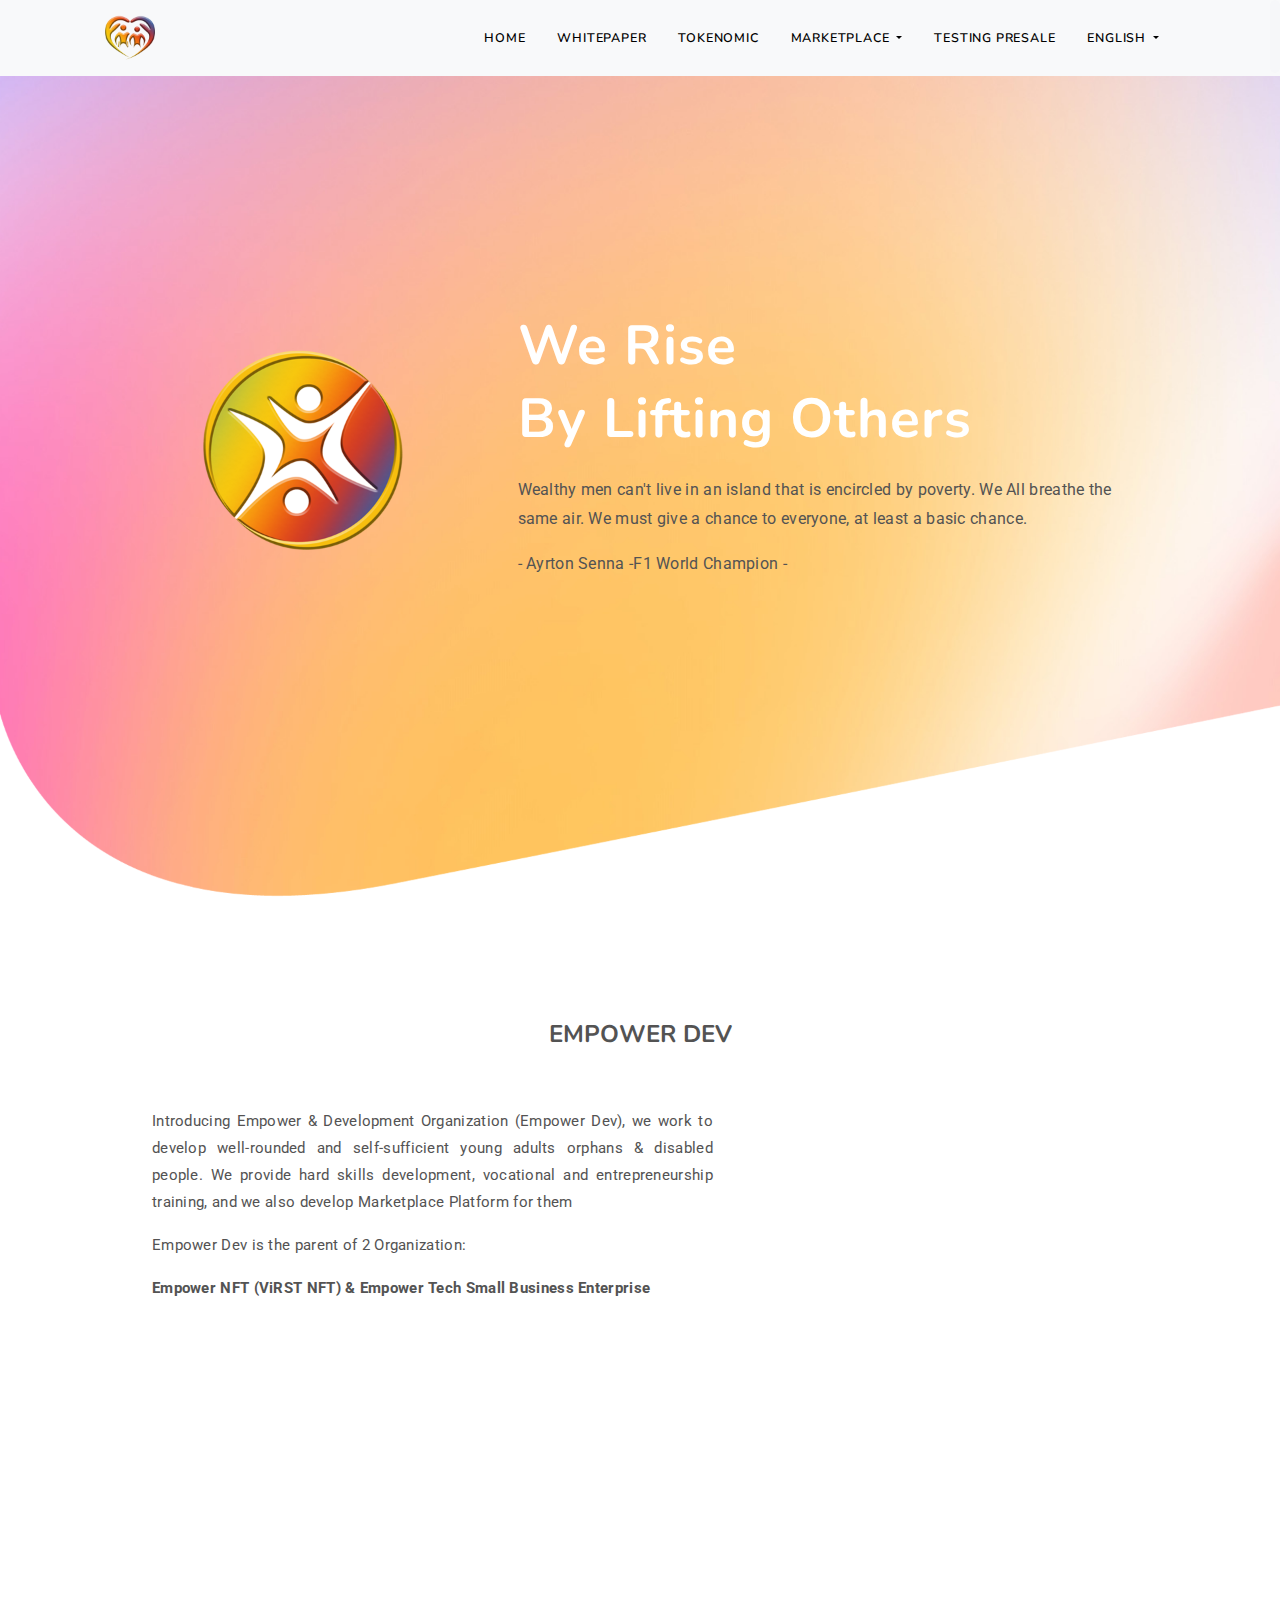
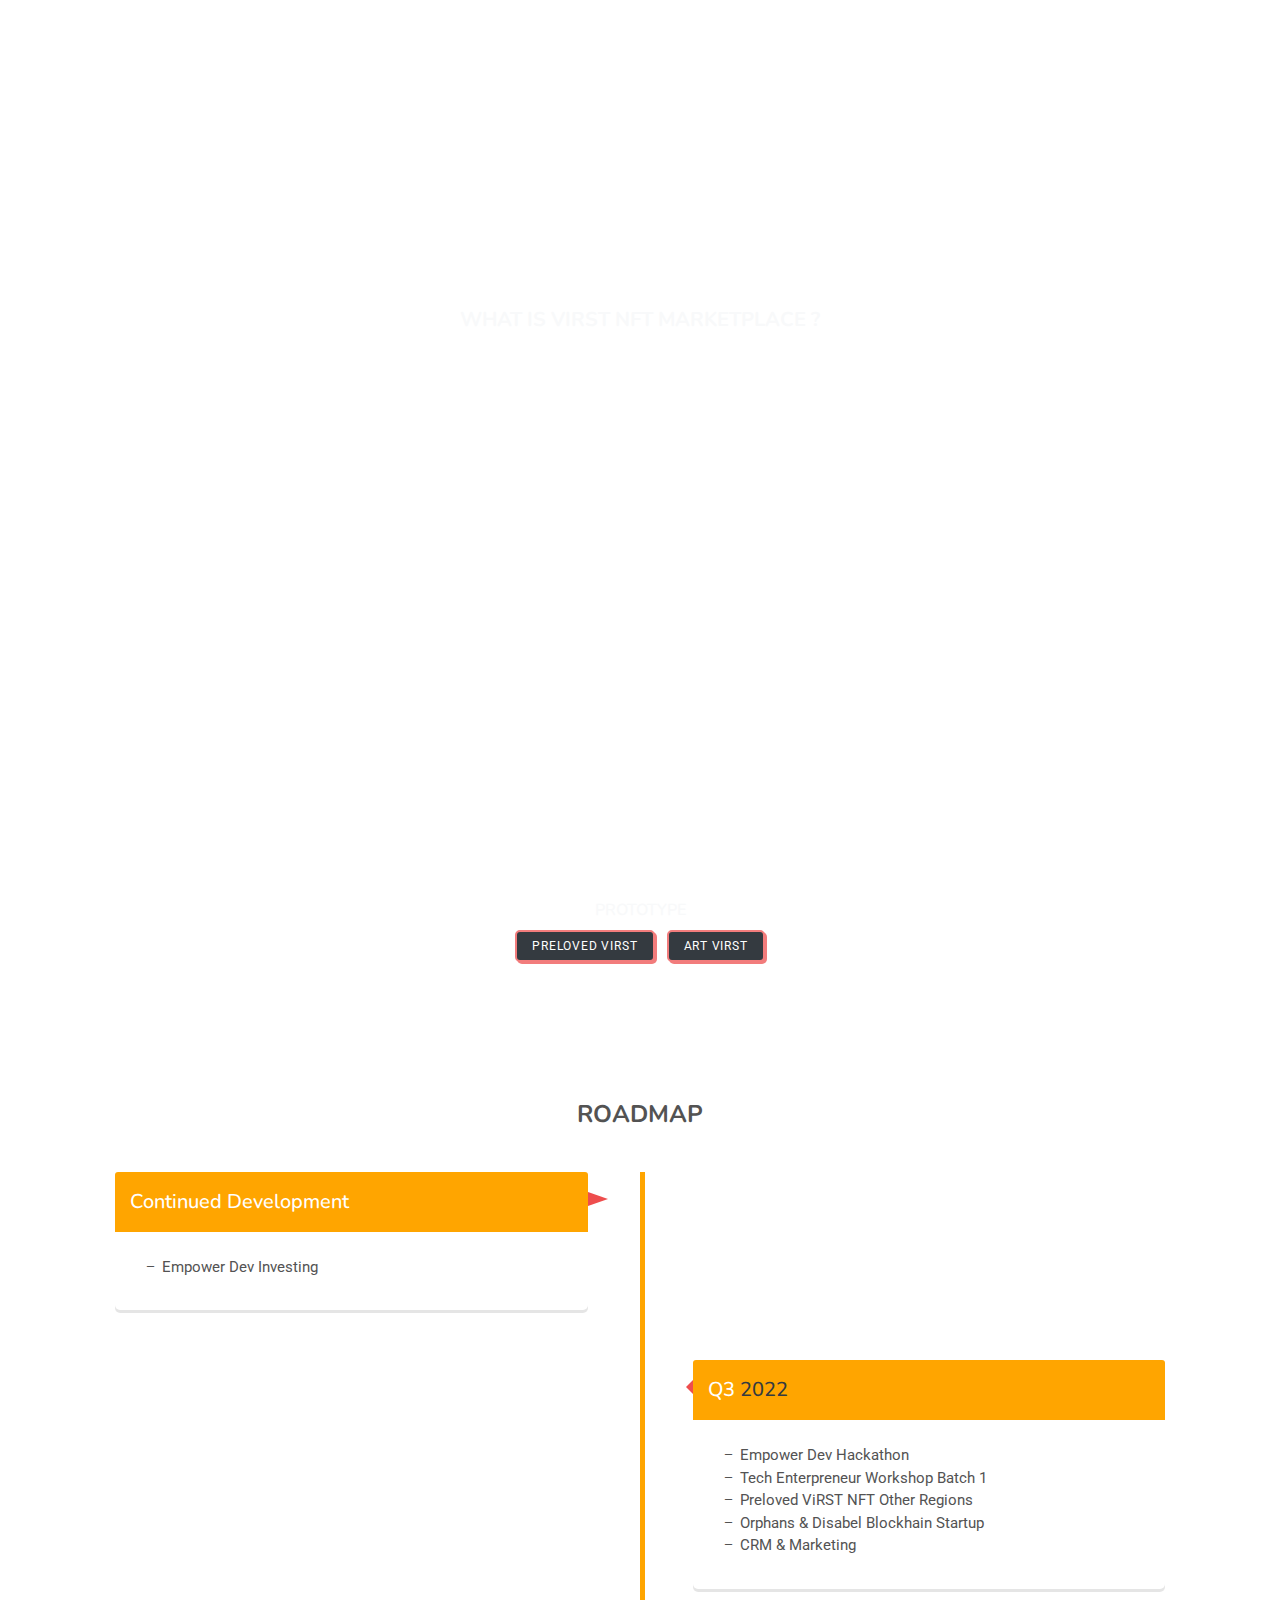
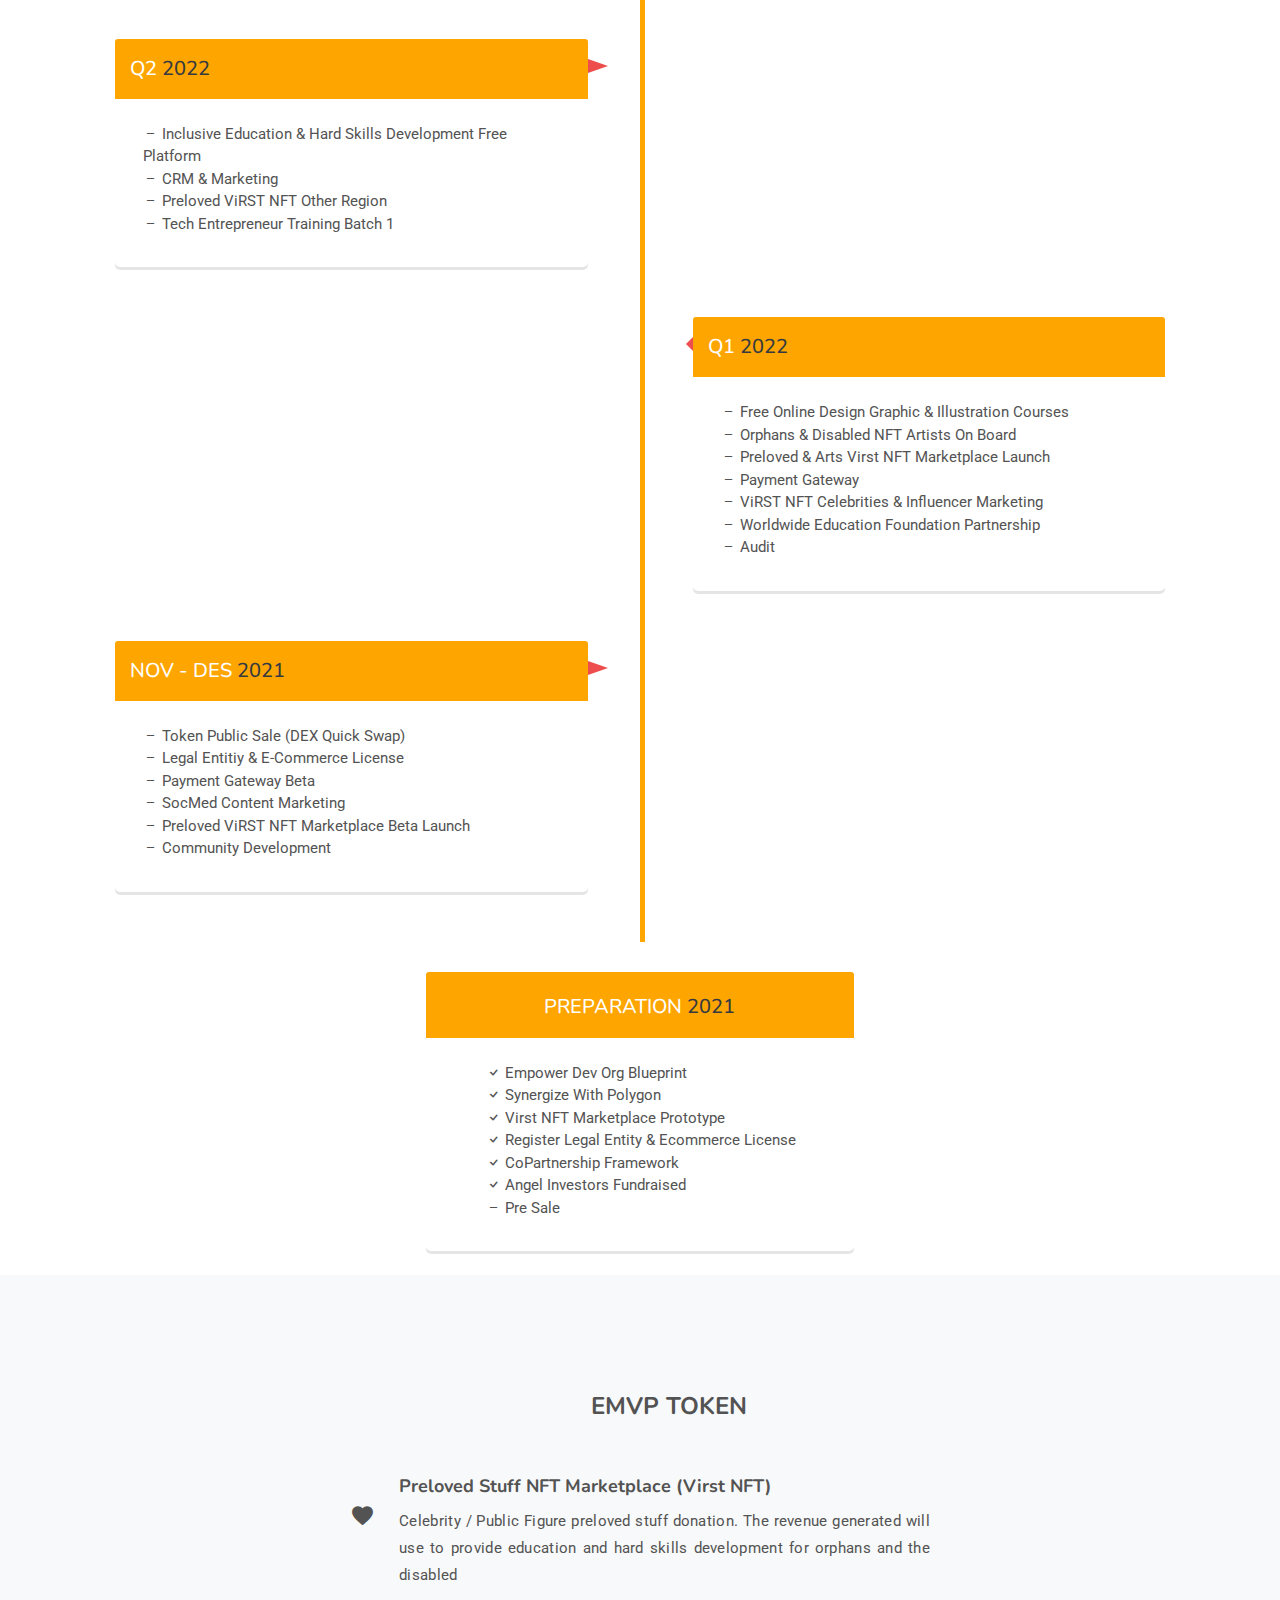
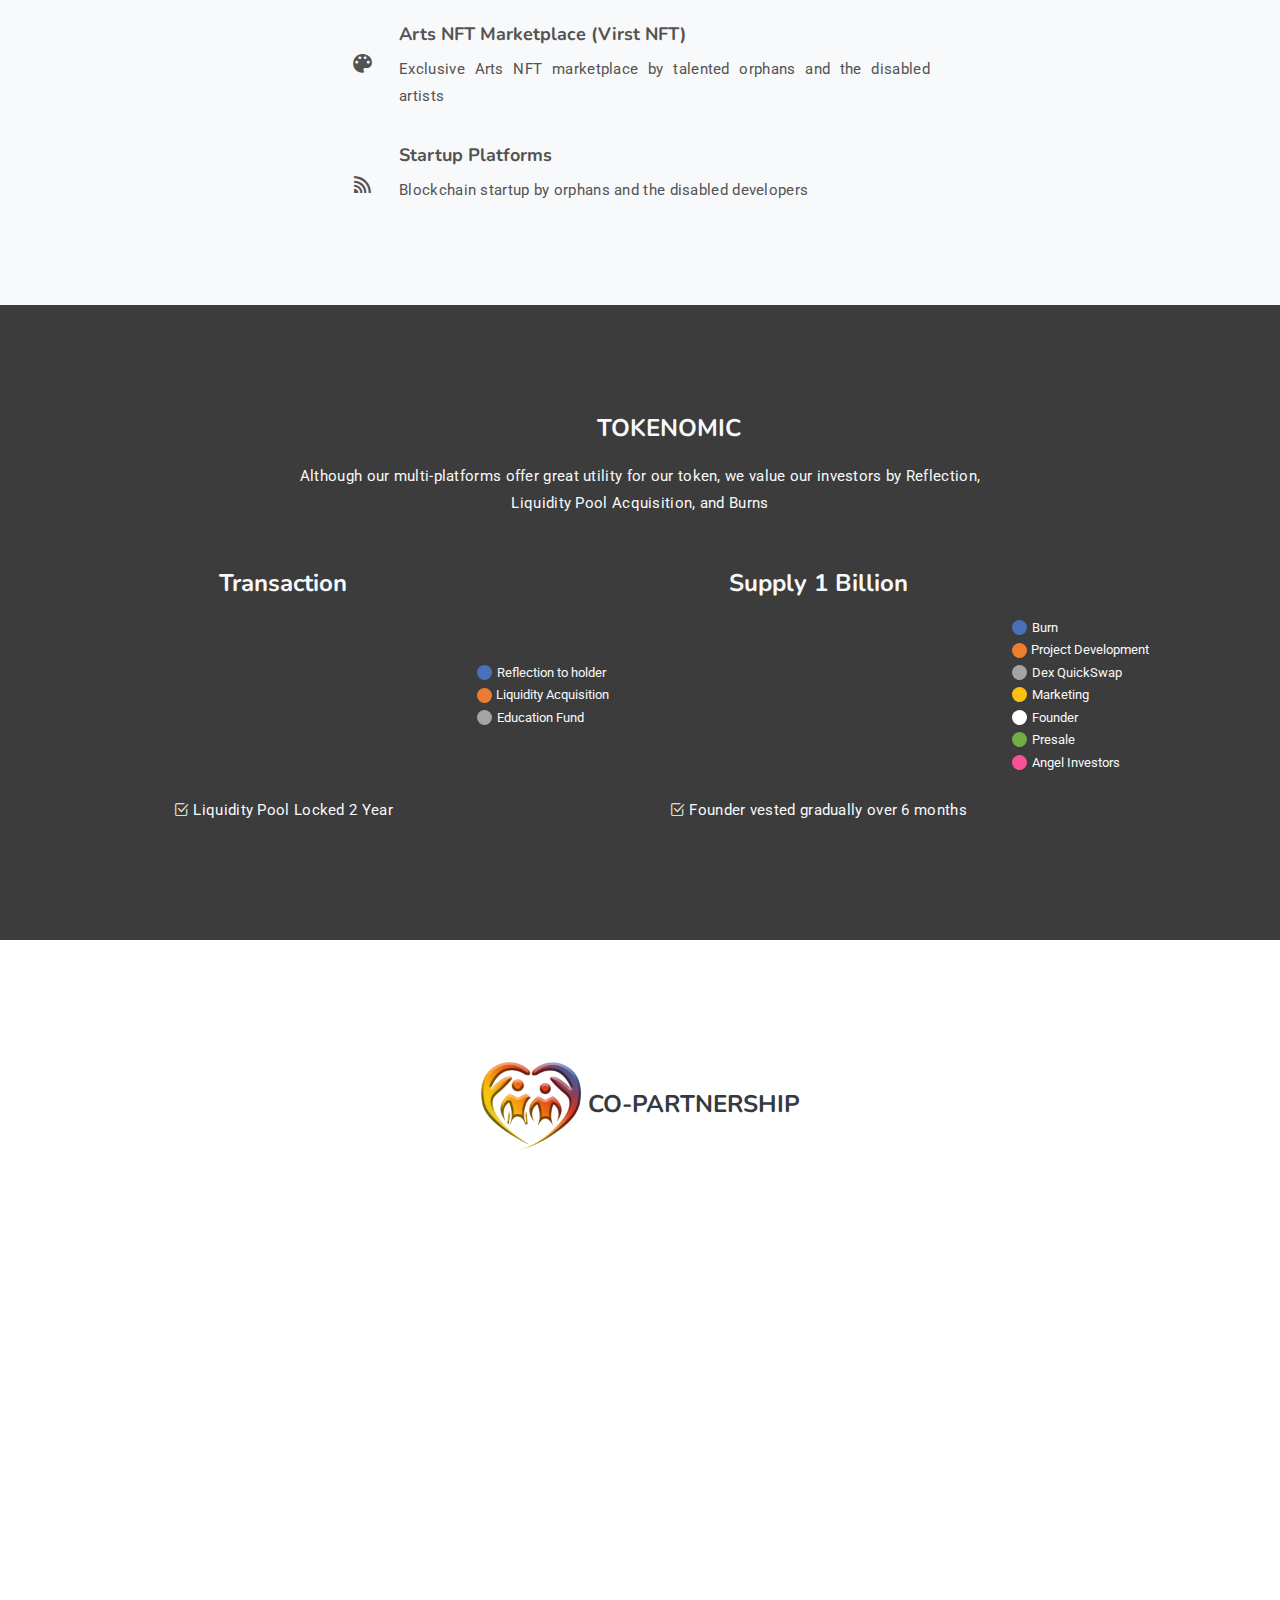
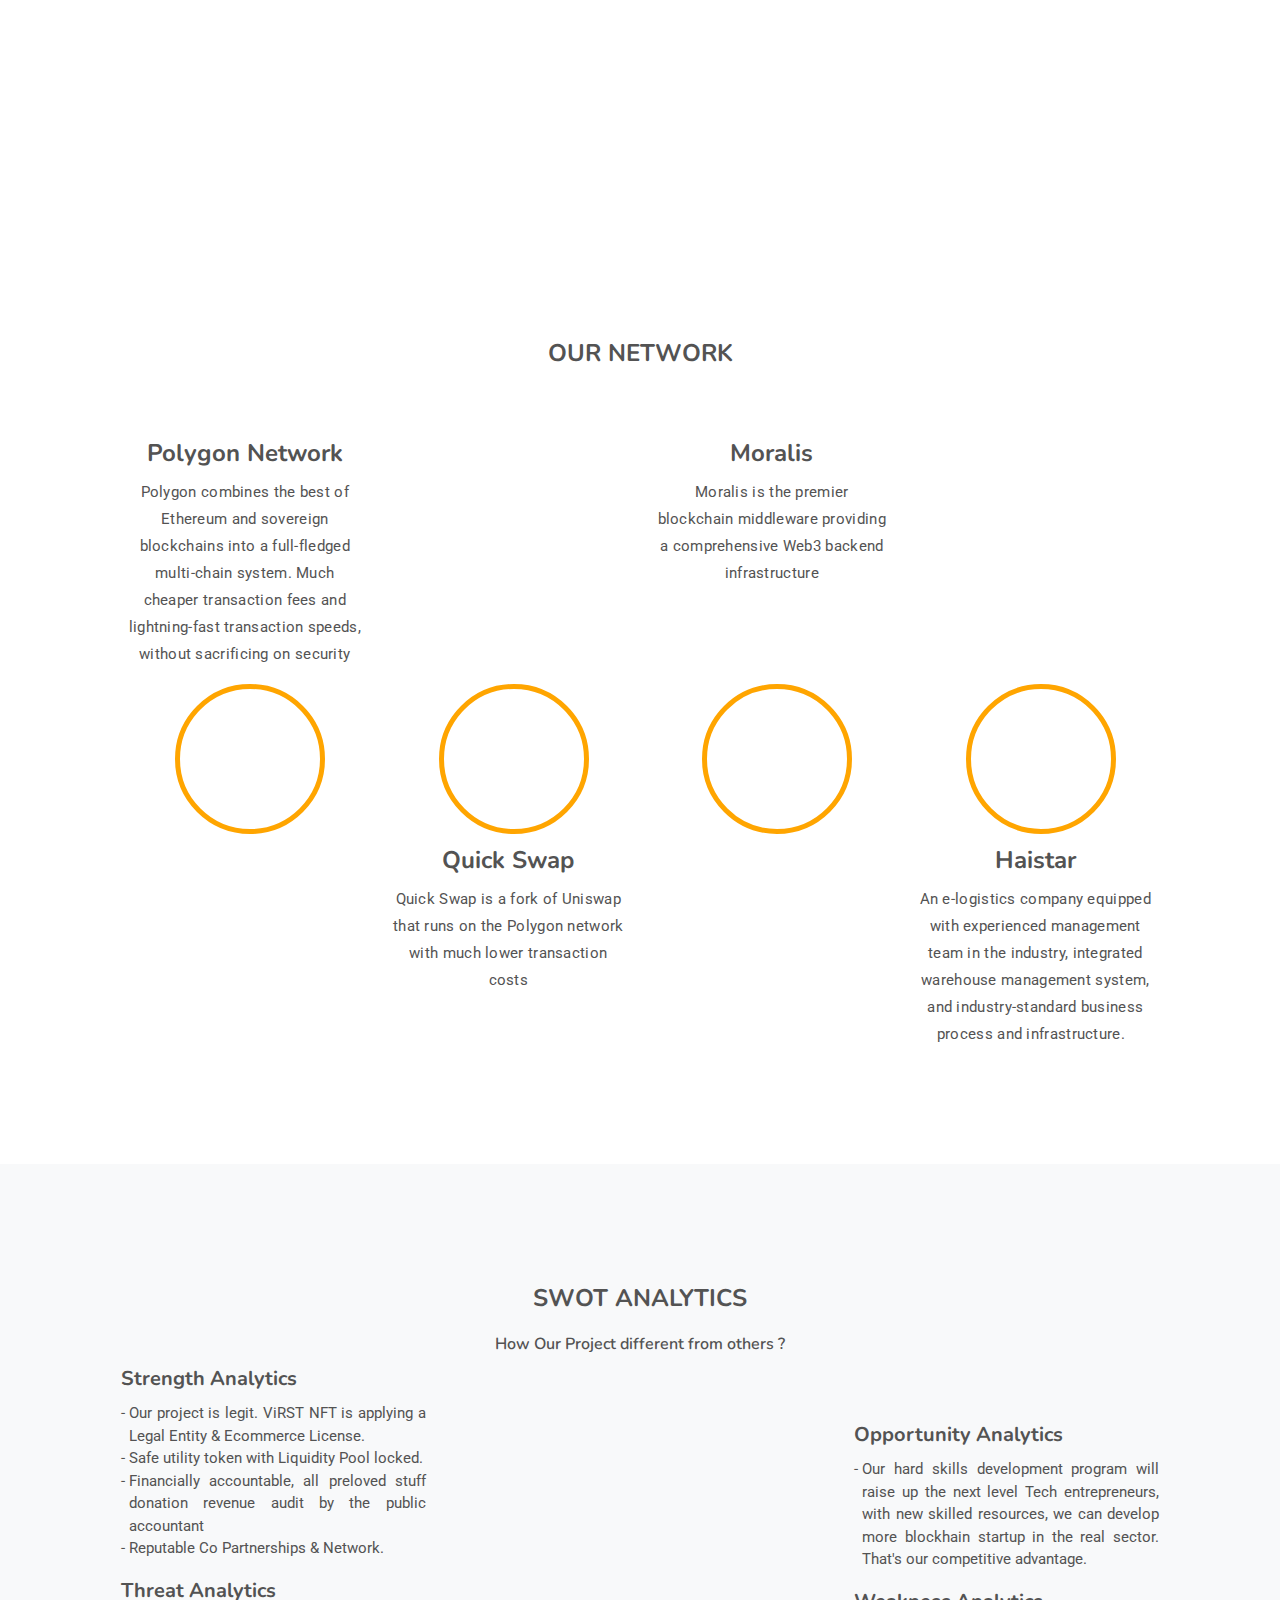
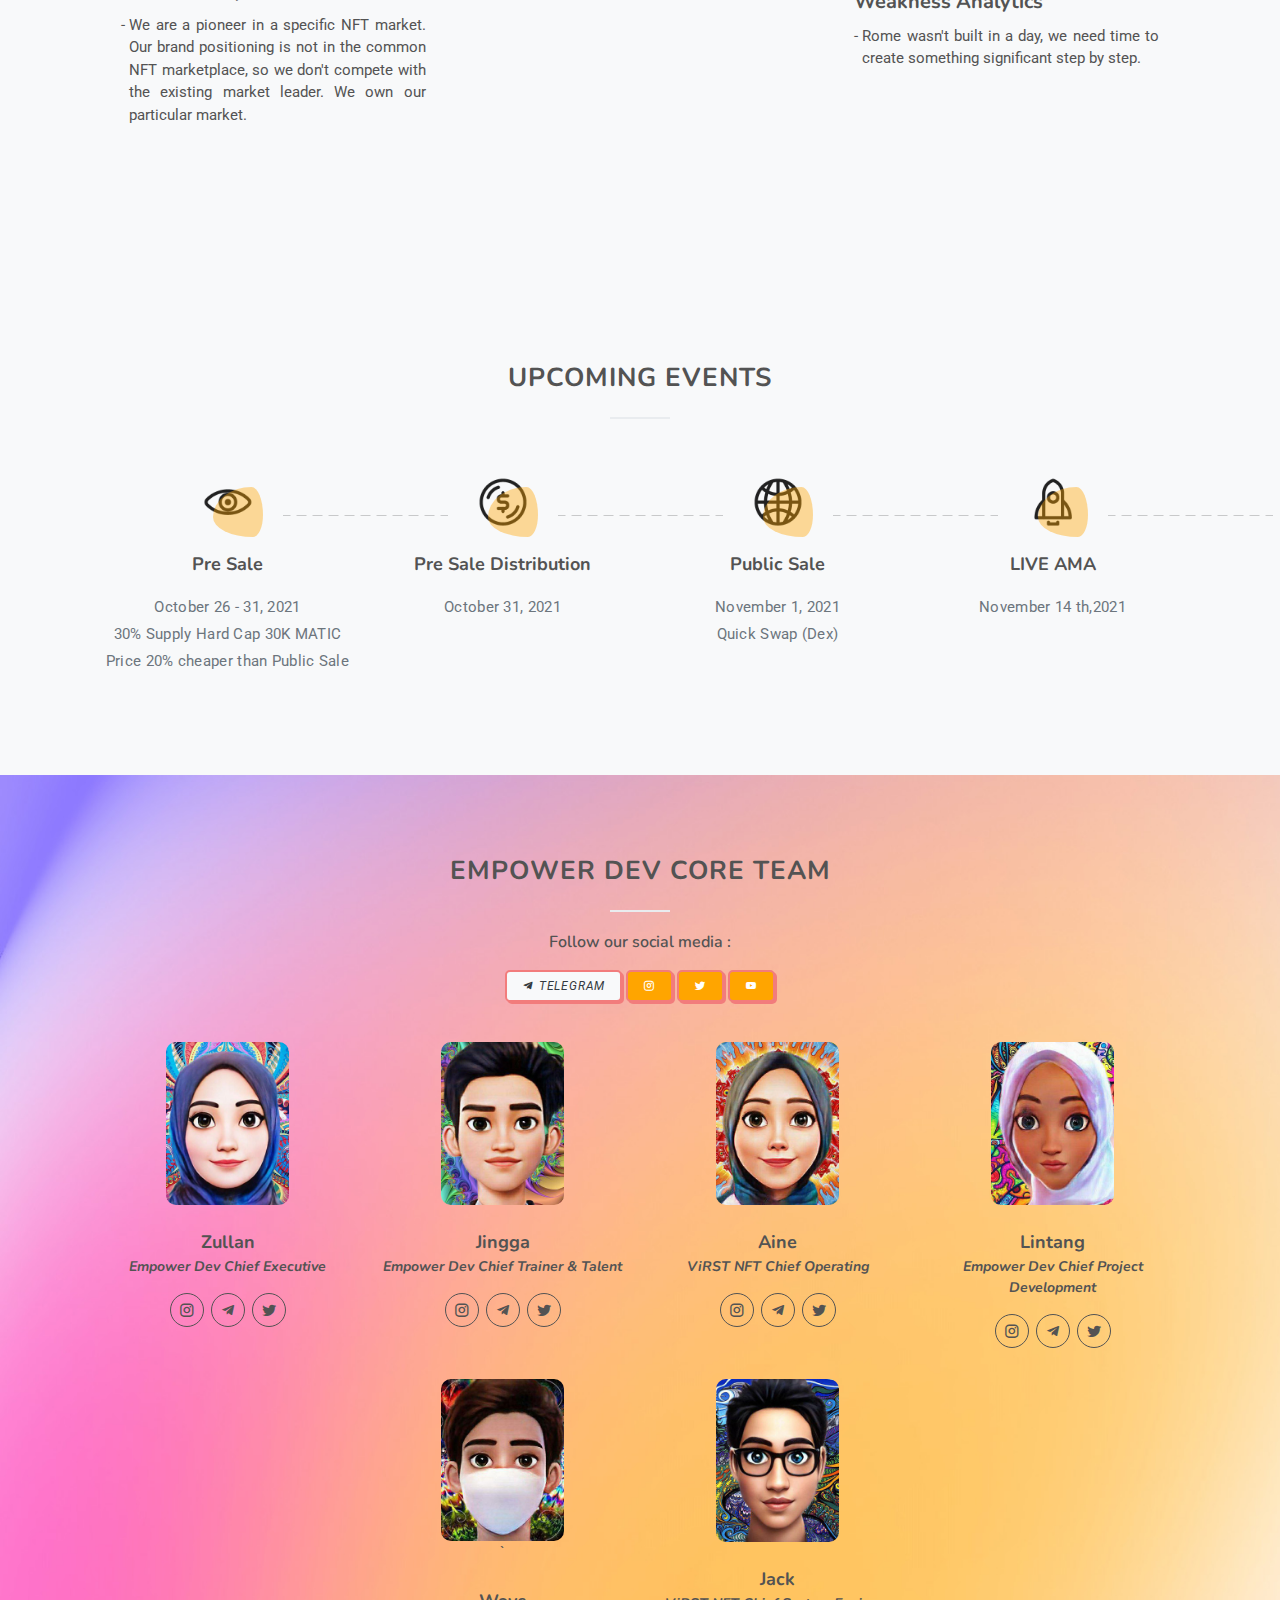
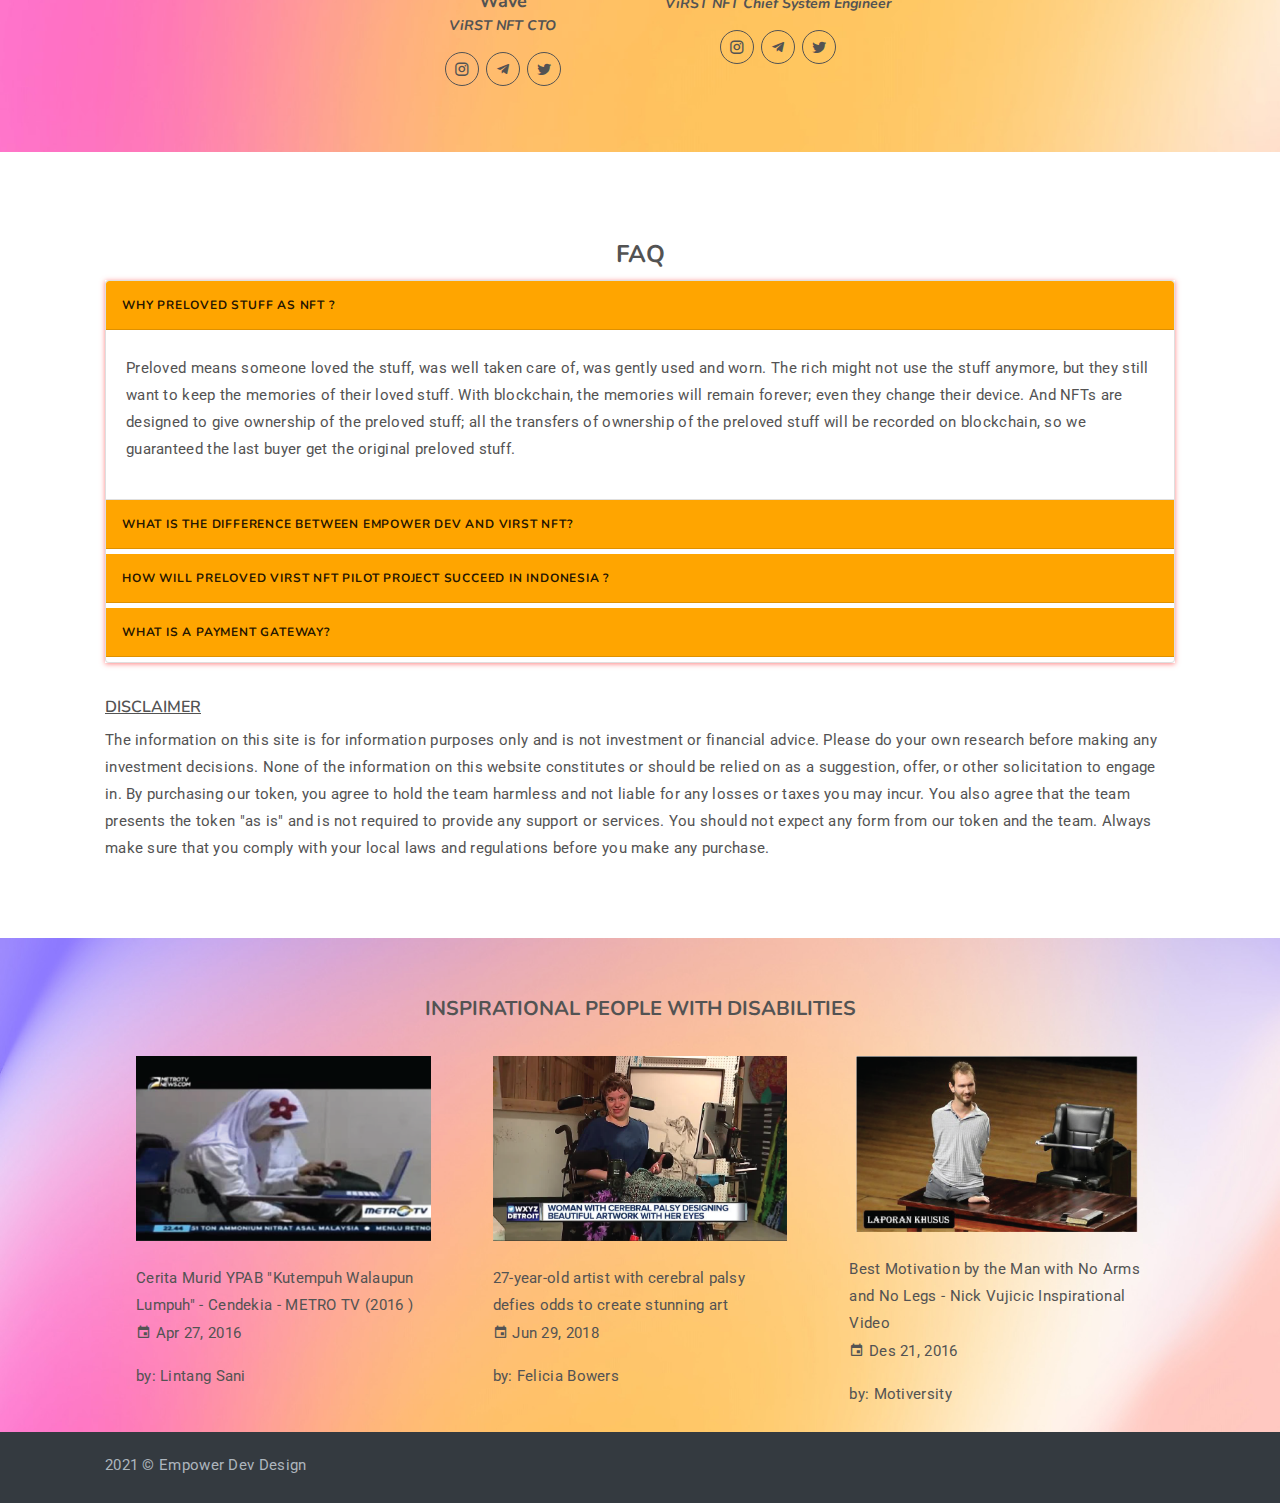
==== commit 940b9864: "Update index.html" ====
--- a/index.html
+++ b/index.html
@@ -83,7 +83,7 @@
             </li>
             <!--end nav item-->
             <li class="nav-item">
-              <a class="nav-link" href="whitepaper.pdf" target="_blank">WHITEPAPER</a>
+              <a class="nav-link" href="pages/whitepaper.pdf" target="_blank">WHITEPAPER</a>
             </li>
             <li class="nav-item">
               <a class="nav-link" href="#tokenomic">TOKENOMIC</a>
